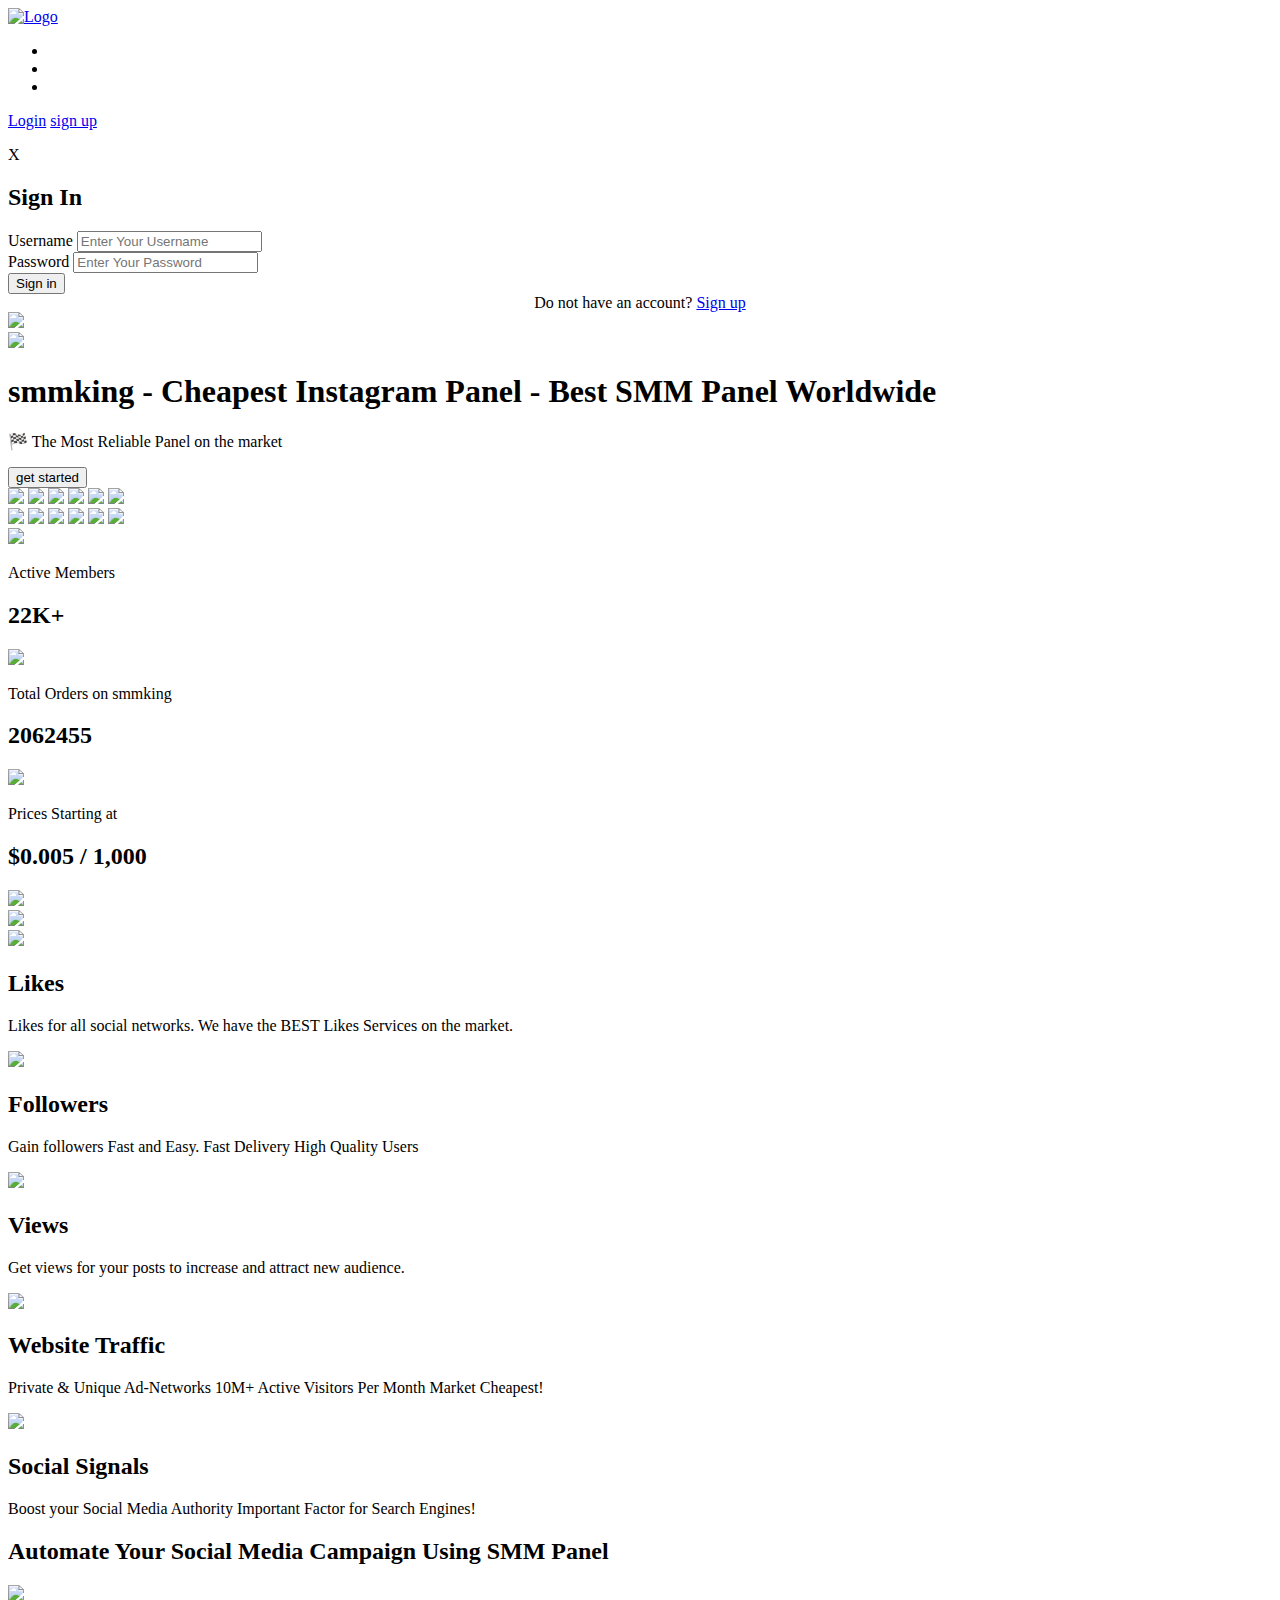
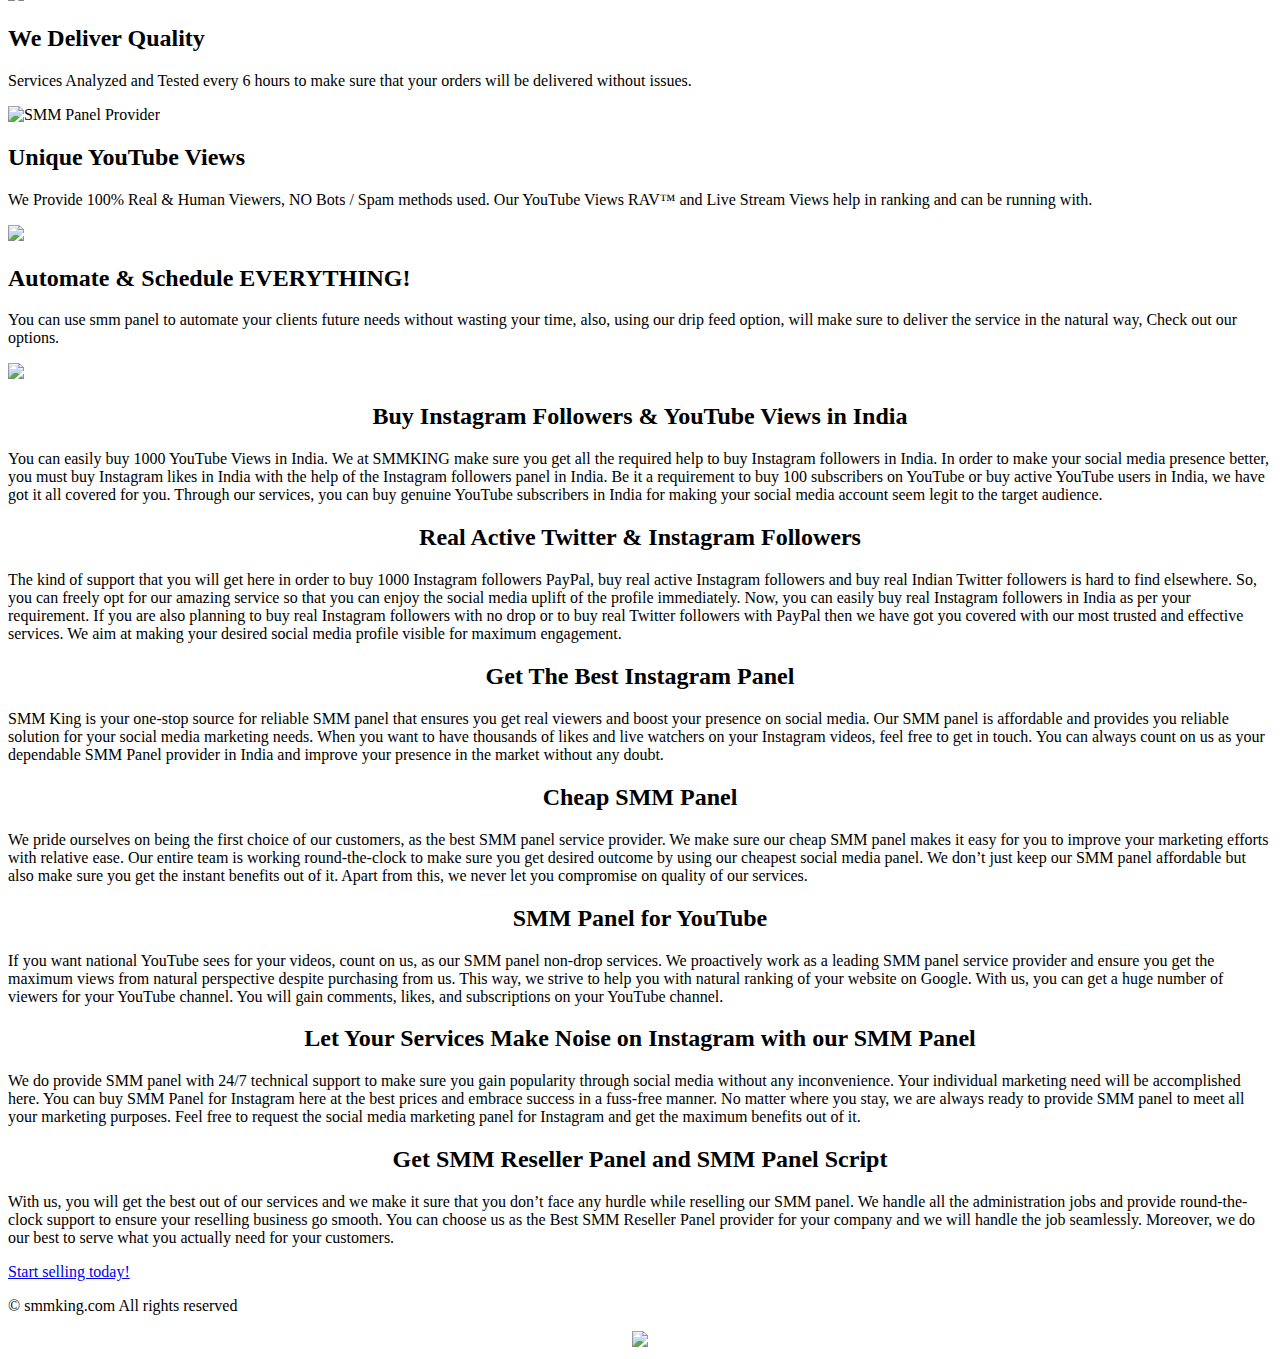
==== index.html @ 08cf4ba5 "initial commit" ====
<!DOCTYPE html>
<html lang="en">

<head>

    <script>window.RufflePlayer = window.RufflePlayer || {}; window.RufflePlayer.config = { "autoplay": "on", "unmuteOverlay": "hidden" };</script>

    <meta charset="utf-8">
    <meta http-equiv="X-UA-Compatible" content="IE=edge">
    <meta name="viewport" content="width=device-width, initial-scale=1">
    <title> SMM Panel | Best SMM Reseller Panel provider | Cheapest Social Media Panel‎ | SMM Panel Service Provider |
        SMMKING</title>
    <meta name="keywords"
        content="uy 1000 YouTube Views India,buy Instagram followers India,Buy Instagram Likes India,Instagram followers panel India,buy 100 subscribers on YouTube,buy active YouTube users in India,buy genuine YouTube subscribers in India,buy 1000 instagram followers paypal,buy real active instagram followers,buy real indian twitter followers,buy real instagram followers in india,buy real instagram followers no drop,buy real twitter followers with paypal">
    <meta name="description"
        content="The SMM KING PANEL brings you the best and cheapest SMM Panel in the market. Our services include SMM Reseller Panel, Cheapest Social Media Panel and more…!">

    <meta name="google-site-verification" content="AFjYOvdsCzkL74uY3K2lnGTwtLKNvkZmhgwPJZv2StA" />
    <meta property="og:site_name" content="smmking">
    <meta property="og:title" content="" />
    <meta property="og:description" content="">
    <meta property="og:type" content="website" />
    <meta property="og:locale" content="en_GB" />
    <meta property="og:locale:alternate" content="fr_FR" />
    <meta property="og:locale:alternate" content="es_ES" />
    <link rel="canonical" href="index.html" />

    <link rel="stylesheet" type="text/css"
        href="assets/20210616110049cs_/smmking.co/custom_main/212/css/cbad204e-0adf-4b58-bbc6-8e6e8d83162b/ucrhEwDAk.css">
    <link rel="stylesheet" type="text/css"
        href="assets/20210616110049cs_/smmking.co/custom_main/212/css/b4c846da-84b9-4bcb-8526-8024bbb39cc1/ucrC9xz4g.css">
    <link rel="stylesheet" type="text/css"
        href="assets/20210616110049cs_/cdnjs.cloudflare.com/ajax/libs/bootstrap-datetimepicker/4.17.47/css/bootstrap-datetimepicker.min.css">
    <link rel="stylesheet" type="text/css"
        href="assets/20210616110049cs_/stackpath.bootstrapcdn.com/font-awesome/4.7.0/css/font-awesome.min.css">
    <meta name="google-site-verification" content="YB8bQDaZ-L_nnJxF2cCOlnvmwRvGOcFIrq698oh0fJc" />
</head>

<body>

    <header class="header">
        <div class="color"></div>
        <div class="wrapper">
            <div class="header-inner">
                <div class="logo"><a href="index.html"><img src="assets/20210616110049im_/i.imgur.com/fWFTZ8T.jpg"
                            class="logo-img" alt="Logo" height="50"></a></div>
                <nav class="main-nav">
                    <ul>
                        <li class="nav-link">
                            <a href="index.html" style="color:white;text-decoration:none">
                                Home
                            </a>
                        </li>
                        <li class="nav-link">
                            <a href="services.html" style="color:white;text-decoration:none">
                                Services
                            </a>
                        </li>
                        <li class="nav-link">
                            <a href="faq.html" style="color:white;text-decoration:none">
                                FAQ
                            </a>
                        </li>
                        <!-- <li class="nav-link">
                            <a href="terms.html" style="color:white;text-decoration:none">
                                Terms
                            </a>
                        </li>

                        <li class="nav-link">
                            <a href="contact.html" style="color:white;text-decoration:none">
                                Contact us
                            </a>
                        </li> -->

                    </ul>
                </nav>
                <div class="sign-in">
                    <a href="index.html#" class="orange-btn empty-btn login-btn">Login</a>
                    <a href="signup.html" class="orange-btn full-btn">sign up</a>
                </div>
                <button class="burger" id="main-burger" style="display:none">
                    <span></span>
                    <span></span>
                    <span></span>
                </button>
            </div>
        </div>
    </header>
    <div class="wrapper-main">
        <div class="modal modal-login">
            <div class="modal-body">
                <div class="modal-exit">
                    <p>X</p>
                </div>
                <h2>Sign In</h2>

                <div class="error-container">

                </div>

                <form method="post" action="index.html">


                    <div class="form">
                        <label for="username" class="control-label">Username</label>
                        <input type="text" placeholder="Enter Your Username" id="username" name="username">
                    </div>
                    <div class="form">
                        <label for="password" class="control-label">Password</label>
                        <input placeholder="Enter Your Password" type="password" id="password" name="password">
                    </div>

                    <div class="row">
                        <button type="submit" class="btn btn-primary fluid" onclick="return false;">Sign in</button>
                    </div>

                    <input type="hidden" name="request" value="">
                    <input type="hidden" name="7b40d78923"
                        value="821d99913fcddbc46a9b8c65840dc2a36ab7d1bbca3080d3b3b290dda8f0cd69" />


                    <span style="
    width: 100%;
    display: block;
    text-align: center;
" class="pull-right pull-right-middle">Do not have an account? <a href="signup.html">Sign up</a></span>
                </form>

            </div>
        </div>
        <div id="mainPage">

            <img class="layer layer-8" src="assets/20210616110049im_/smmking.co/custom_main/212/images/assets/fog.svg">
            <div class="hero">
                <div class="wrapper"><img class="layer layer-1"
                        src="assets/20210616110049im_/smmking.co/custom_main/212/images/assets/Ellipse.svg">
                    <div class="hero-inner">
                        <div class="hero-tittle">
                            <h1>smmking - Cheapest Instagram Panel - Best SMM Panel Worldwide</h1>
                            <p class="headerSmallText"><b style="color:#ff8400;"> 🏁</b> The Most Reliable Panel on the
                                market</p>
                            <a href="signup.html" style="color:inherit"><button class="orange-btn full-btn">get
                                    started</button></a>
                        </div>
                        <div class="hero-image">
                            <div class="radial-gradient-hero"></div><img class="layer rocket layer-2"
                                src="assets/20210616110049im_/smmking.co/custom_main/212/images/assets/rocketman.svg">
                            <img class="layer icons layer-3"
                                src="assets/20210616110049im_/smmking.co/custom_main/212/images/assets/facebook-icon.svg">
                            <img class="layer icons layer-4"
                                src="assets/20210616110049im_/smmking.co/custom_main/212/images/assets/fb-like-icon.svg">
                            <img class="layer icons layer-5"
                                src="assets/20210616110049im_/smmking.co/custom_main/212/images/assets/instagram-icon.svg">
                            <img class="layer icons layer-6"
                                src="assets/20210616110049im_/smmking.co/custom_main/212/images/assets/like-icon.svg">
                            <img class="layer icons layer-7"
                                src="assets/20210616110049im_/smmking.co/custom_main/212/images/assets/play-iconm.svg">
                        </div>
                    </div>
                </div>
            </div>
            <div class="wrapper">
                <div class="stats">
                    <div class="stats-img"><img class="layer-9"
                            src="assets/20210616110049im_/smmking.co/custom_main/212/images/assets/hand.svg">
                        <img class="layer-10"
                            src="assets/20210616110049im_/smmking.co/custom_main/212/images/assets/arrow&#32;2.svg">
                        <img class="layer-11"
                            src="assets/20210616110049im_/smmking.co/custom_main/212/images/assets/arrow&#32;2.svg">
                        <img class="layer-12"
                            src="assets/20210616110049im_/smmking.co/custom_main/212/images/assets/instagram-icon.svg">
                        <img class="layer-13"
                            src="assets/20210616110049im_/smmking.co/custom_main/212/images/assets/instagram-icon.svg">
                        <img class="layer-14"
                            src="assets/20210616110049im_/smmking.co/custom_main/212/images/assets/fb-like-icon.svg">
                    </div>
                    <div class="stats-info">
                        <div class="members slide-up stat-info-inner"><img class="stats-info_icon"
                                src="assets/20210616110049im_/smmking.co/custom_main/212/images/assets/member-icon.svg">
                            <p>Active Members</p>
                            <h2>22K+</h2>
                        </div>
                        <div class="chart slide-up stat-info-inner"><img class="stats-info_icon"
                                src="assets/20210616110049im_/smmking.co/custom_main/212/images/assets/chart.svg">
                            <p>Total Orders on smmking</p>
                            <h2>2062455</h2>
                        </div>
                        <div class="dollar slide-up stat-info-inner"><img class="stats-info_icon"
                                src="assets/20210616110049im_/smmking.co/custom_main/212/images/assets/dollar.svg">
                            <p>Prices Starting at</p>
                            <h2>$0.005 / 1,000</h2>
                        </div>
                    </div>
                </div>
            </div>
            <div class="slider-outer">
                <div class="wrapper">
                    <div class="arrows-wrapper">
                        <div class="custom-arrows">
                            <li class="prev-arrow"><img
                                    src="assets/20210616110049im_/smmking.co/custom_main/212/images/assets/prev.svg">
                            </li>
                            <li class="next-arrow"><img
                                    src="assets/20210616110049im_/smmking.co/custom_main/212/images/assets/next.svg">
                            </li>
                        </div>
                    </div>
                    <div class="slider">
                        <div class="service"><img class="service-anim"
                                src="assets/20210616110049im_/smmking.co/custom_main/212/images/assets/like-orange.svg">
                            <h2 class="service-anim">Likes</h2>
                            <p class="service-anim">Likes for all social networks. We have the BEST Likes Services on
                                the
                                market.</p>
                        </div>
                        <div class="service"><img class="service-anim"
                                src="assets/20210616110049im_/smmking.co/custom_main/212/images/assets/followers.svg">
                            <h2 class="service-anim">Followers</h2>
                            <p class="service-anim">Gain followers Fast and Easy. Fast Delivery High Quality Users</p>
                        </div>
                        <div class="service"><img class="service-anim"
                                src="assets/20210616110049im_/smmking.co/custom_main/212/images/assets/views.svg">
                            <h2 class="service-anim">Views</h2>
                            <p class="service-anim">Get views for your posts to increase and attract new audience.</p>
                        </div>
                        <div class="service"><img class="service-anim"
                                src="assets/20210616110049im_/smmking.co/custom_main/212/images/assets/chart-icon.svg">
                            <h2 class="service-anim">Website Traffic</h2>
                            <p class="service-anim">Private &amp; Unique Ad-Networks 10M+ Active Visitors Per Month
                                Market
                                Cheapest!</p>
                        </div>
                        <div class="service"><img class="service-anim"
                                src="assets/20210616110049im_/smmking.co/custom_main/212/images/assets/star.svg">
                            <h2 class="service-anim">Social Signals</h2>
                            <p class="service-anim">Boost your Social Media Authority Important Factor for Search
                                Engines!
                            </p>
                        </div>
                    </div>
                </div>
            </div>
            <div class="about">
                <h2 class="text-center">Automate Your Social Media Campaign Using SMM Panel</h2>
                <div class="city-bg"><img
                        src="assets/20210616110049im_/smmking.co/custom_main/212/images/assets/city.svg">
                </div>
                <div class="wrapper">
                    <div class="about-inner">
                        <div class="about-slide">
                            <div class="about-slide-info">
                                <h2>We Deliver Quality</h2>
                                <p>Services Analyzed and Tested every 6 hours to make sure that your orders will be
                                    delivered without issues.</p>
                            </div>
                            <div class="about-slide-image"><img alt="SMM Panel Provider"
                                    src="assets/20210616110049im_/smmking.co/custom_main/212/images/assets/Group&#32;5.png">
                            </div>
                        </div>
                        <div class="about-slide">
                            <div class="about-slide-info">
                                <h2>Unique YouTube Views</h2>
                                <p> We Provide 100% Real &amp; Human Viewers, NO Bots / Spam methods used. Our YouTube
                                    Views
                                    RAV™ and Live Stream Views help in ranking and can be running with.</p>
                            </div>
                            <div class="about-slide-image"><img
                                    src="assets/20210616110049im_/smmking.co/custom_main/212/images/assets/333.png">
                            </div>
                        </div>
                        <div class="about-slide">
                            <div class="about-slide-info">
                                <h2>Automate &amp; Schedule EVERYTHING!</h2>
                                <p> You can use smm panel to automate your clients future needs without wasting your
                                    time,
                                    also, using our drip feed option,
                                    will make sure to deliver the service in the natural way, Check out our options.</p>
                            </div>
                            <div class="about-slide-image"><img
                                    src="assets/20210616110049im_/smmking.co/custom_main/212/images/assets/222.png">
                            </div>
                        </div>

                    </div>
                </div>
            </div>
            <div class="cta">
                <div class="wrapper">
                    <h2 style="text-align: center">Buy Instagram Followers &amp; YouTube Views in India</h2>
                    <p class="cta-anim">You can easily buy 1000 YouTube Views in India. We at SMMKING make sure you get
                        all
                        the required help to buy Instagram followers in India. In order to make your social media
                        presence
                        better, you must buy Instagram likes in India with the help of the Instagram followers panel in
                        India. Be it a requirement to buy 100 subscribers on YouTube or buy active YouTube users in
                        India, we have got it all covered for you. Through our services, you can buy genuine YouTube
                        subscribers in India for making your social media account seem legit to the target audience.
                    </p>
                    <h2 style="text-align: center">Real Active Twitter &amp; Instagram Followers</h2>
                    <p class="cta-anim">The kind of support that you will get here in order to buy 1000 Instagram
                        followers
                        PayPal, buy real active Instagram followers and buy real Indian Twitter followers is hard to
                        find
                        elsewhere. So, you can freely opt for our amazing service so that you can enjoy the social media
                        uplift of the profile immediately. Now, you can easily buy real Instagram followers in India as
                        per
                        your requirement. If you are also planning to buy real Instagram followers with no drop or
                        to buy
                        real Twitter followers with PayPal then we have got you covered with our most trusted and
                        effective
                        services. We aim at making your desired social media profile visible for maximum engagement.
                    </p>
                    <h2 style="text-align: center">Get The Best Instagram Panel</h2>
                    <p class="cta-anim">SMM King is your one-stop source for reliable SMM panel that ensures you get
                        real
                        viewers and boost your presence on social media. Our SMM panel is affordable and provides you
                        reliable solution for your social media marketing needs. When you want to have thousands of
                        likes
                        and live watchers on your Instagram videos, feel free to get in touch. You can always count on
                        us as
                        your dependable SMM Panel provider in India and improve your presence in the market without any
                        doubt.
                    </p>

                    <h2 style="text-align: center">Cheap SMM Panel
                    </h2>
                    <p class="cta-anim">We pride ourselves on being the first choice of our customers, as the best SMM
                        panel
                        service provider. We make sure our cheap SMM panel makes it easy for you to improve your
                        marketing
                        efforts with relative ease. Our entire team is working round-the-clock to make sure you get
                        desired
                        outcome by using our cheapest social media panel. We don’t just keep our SMM panel affordable
                        but
                        also make sure you get the instant benefits out of it. Apart from this, we never let you
                        compromise
                        on quality of our services.
                    </p>

                    <h2 style="text-align: center">SMM Panel for YouTube
                    </h2>
                    <p class="cta-anim">If you want national YouTube sees for your videos, count on us, as our SMM panel
                        non-drop services. We proactively work as a leading SMM panel service provider and ensure you
                        get
                        the maximum views from natural perspective despite purchasing from us. This way, we strive to
                        help
                        you with natural ranking of your website on Google. With us, you can get a huge number of
                        viewers
                        for your YouTube channel. You will gain comments, likes, and subscriptions on your YouTube
                        channel.
                    </p>


                    <h2 style="text-align: center">Let Your Services Make Noise on Instagram with our SMM Panel
                    </h2>
                    <p class="cta-anim">We do provide SMM panel with 24/7 technical support to make sure you gain
                        popularity
                        through social media without any inconvenience. Your individual marketing need will be
                        accomplished
                        here. You can buy SMM Panel for Instagram here at the best prices and embrace success in a
                        fuss-free
                        manner. No matter where you stay, we are always ready to provide SMM panel to meet all your
                        marketing purposes. Feel free to request the social media marketing panel for Instagram and get
                        the
                        maximum benefits out of it.
                    </p>

                    <h2 style="text-align: center"> Get SMM Reseller Panel and SMM Panel Script

                    </h2>
                    <p class="cta-anim">With us, you will get the best out of our services and we make it sure that you
                        don’t face any hurdle while reselling our SMM panel. We handle all the administration jobs and
                        provide round-the-clock support to ensure your reselling business go smooth. You can choose us
                        as
                        the Best SMM Reseller Panel provider for your company and we will handle the job seamlessly.
                        Moreover, we do our best to serve what you actually need for your customers.



                    </p>


                    <a class="cta-anim link-cta" href="index.html#">Start selling today!</a>


                </div>
            </div>
            <footer class="footer">
                <div class="wrapper">
                    <div class="footer-inner">
                        <p>&copy; smmking.com All rights reserved</p>
                        <center><img src="assets/20210616110049im_/i.postimg.cc/6qmTcsPN/payop-footer.png.html"
                                width="100%" border="0"> </center>

                    </div>
                </div>
            </footer>
            <script
                src="assets/20210616110049js_/cdnjs.cloudflare.com/ajax/libs/ScrollMagic/2.0.7/ScrollMagic.min.js"></script>
            <script
                src="assets/20210616110049js_/cdnjs.cloudflare.com/ajax/libs/ScrollMagic/2.0.7/plugins/debug.addIndicators.min.js"></script>
            <script
                src="assets/20210616110049js_/cdnjs.cloudflare.com/ajax/libs/ScrollMagic/2.0.7/plugins/animation.gsap.min.js"></script>
            <script src="assets/20210616110049js_/cdnjs.cloudflare.com/ajax/libs/gsap/2.1.3/TweenMax.min.js"></script>
            <script
                src="assets/20210616110049js_/cdnjs.cloudflare.com/ajax/libs/gsap/2.1.3/TimelineMax.min.js"></script>
            <script
                src="assets/20210616110049js_/cdnjs.cloudflare.com/ajax/libs/gsap/2.1.3/plugins/CSSRulePlugin.min.js"></script>

            <script>
                document.querySelector(".wrapper-main").classList.add("homePage");
            </script>
        </div>




        <script type="text/javascript" src="assets/20210616110049js_/code.jquery.com/jquery-1.12.4.min.js">
        </script>
        <script type="text/javascript"
            src="assets/20210616110049js_/smmking.co/custom_main/212/css/258c404b-dd92-4863-b96a-699e6547de5a/ucrsalFlU.js">
            </script>
        <script type="text/javascript"
            src="assets/20210616110049js_/smmking.co/custom_main/212/css/093ac77e-6fbb-413f-9051-0e247e9ed163/ucrZieDNU.js">
            </script>
        <script type="text/javascript"
            src="assets/20210616110049js_/smmking.co/custom_main/212/css/632fbc00-97a5-448a-b33b-13b967782567/ucrKuPV9Z.js">
            </script>
        <script type="text/javascript"
            src="assets/20210616110049js_/smmking.co/custom_main/212/css/9f87da92-cd16-4e26-a8ce-5f883461efa7/ucrCP3Pke.js">
            </script>
        <script type="text/javascript"
            src="assets/20210616110049js_/smmking.co/custom_main/212/css/5e1dee9c-d60e-4f49-a030-90af1369d9a4/ucrGBxKqO.js">
            </script>
        <script type="text/javascript"
            src="assets/20210616110049js_/smmking.co/custom_main/212/css/13c8ae5d-0741-4f79-a30a-3fdac692a344/ucrXmJIso.js">
            </script>
        <script src="assets/20210616110049js_/www.google.com/recaptcha/api.js" async defer></script>
        <script type="text/javascript">
            window.modules.layouts = { "auth": 0 };   </script>
        <script type="text/javascript">
            window.modules.signin = [];   </script>
        <script>
            $('#main-burger').on('click', function () {
                $('.header-inner').toggleClass('open');
            })
        </script>

</body>

</html>
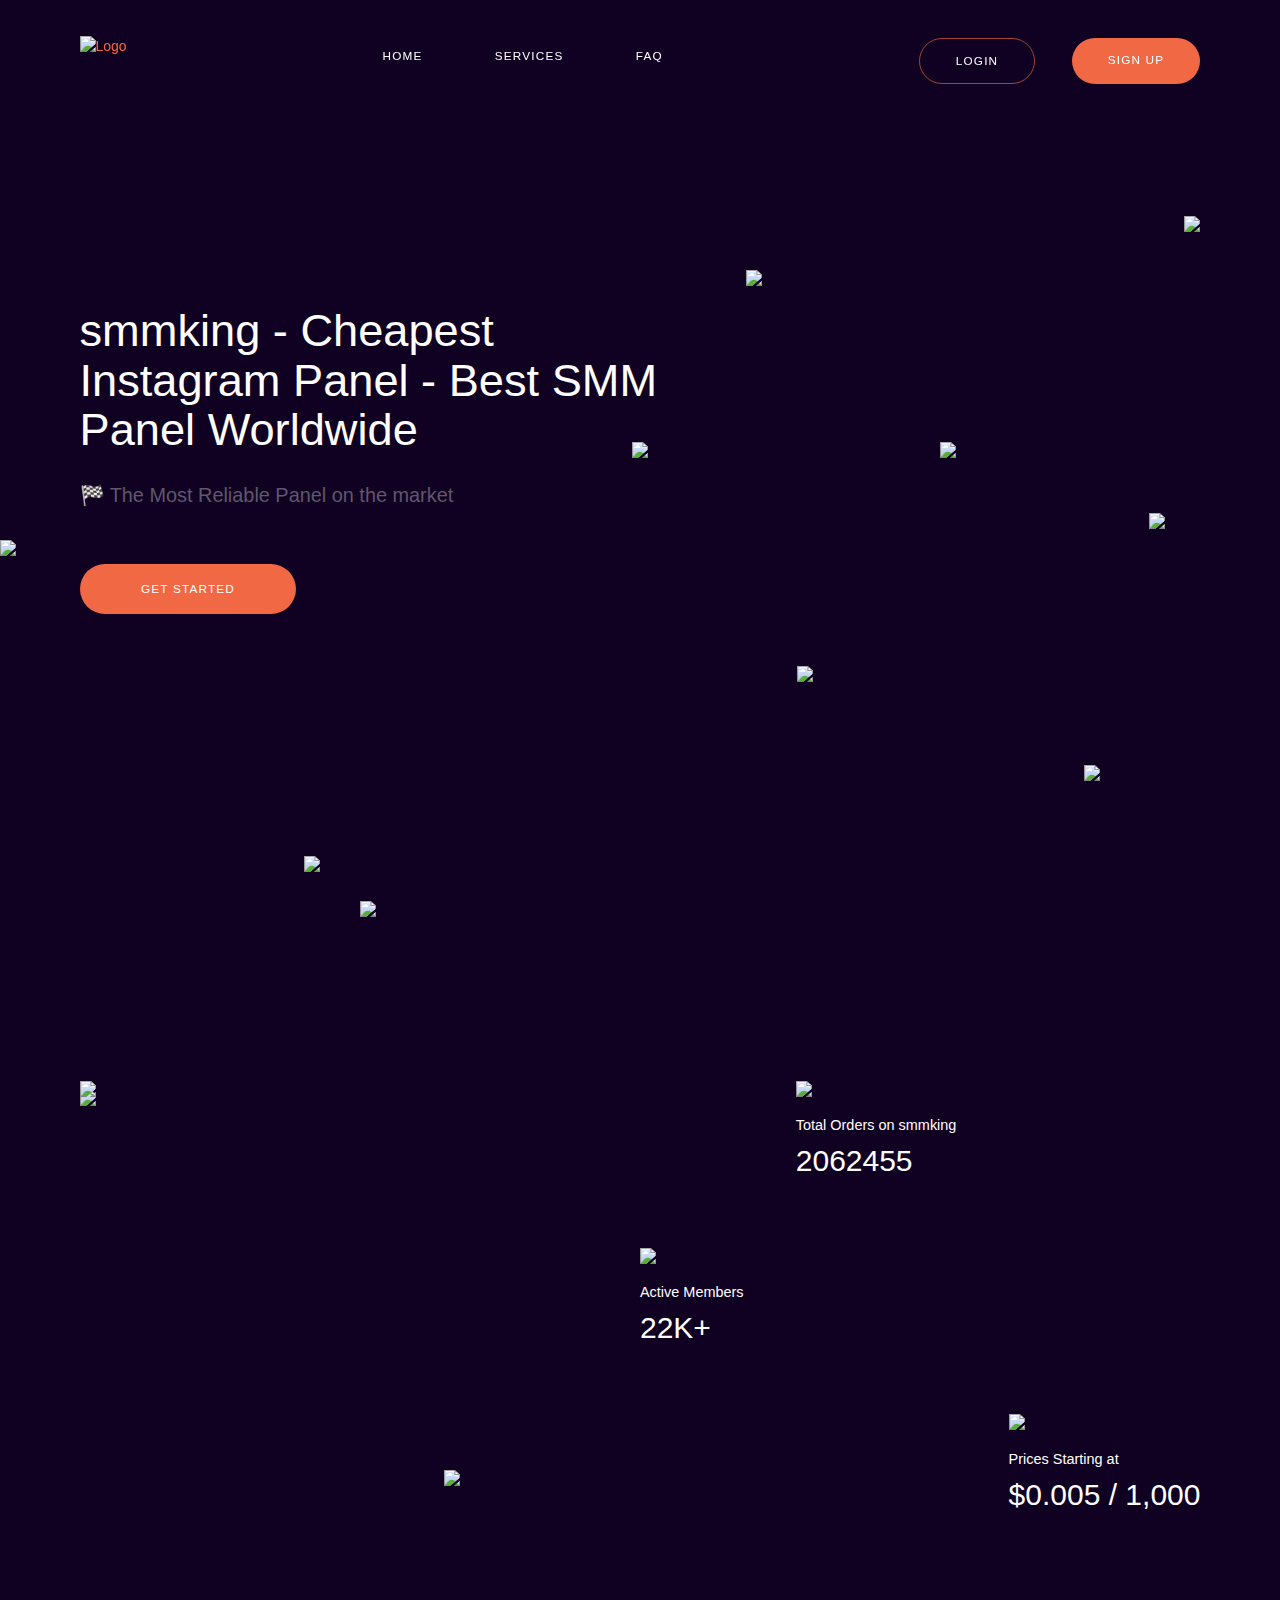
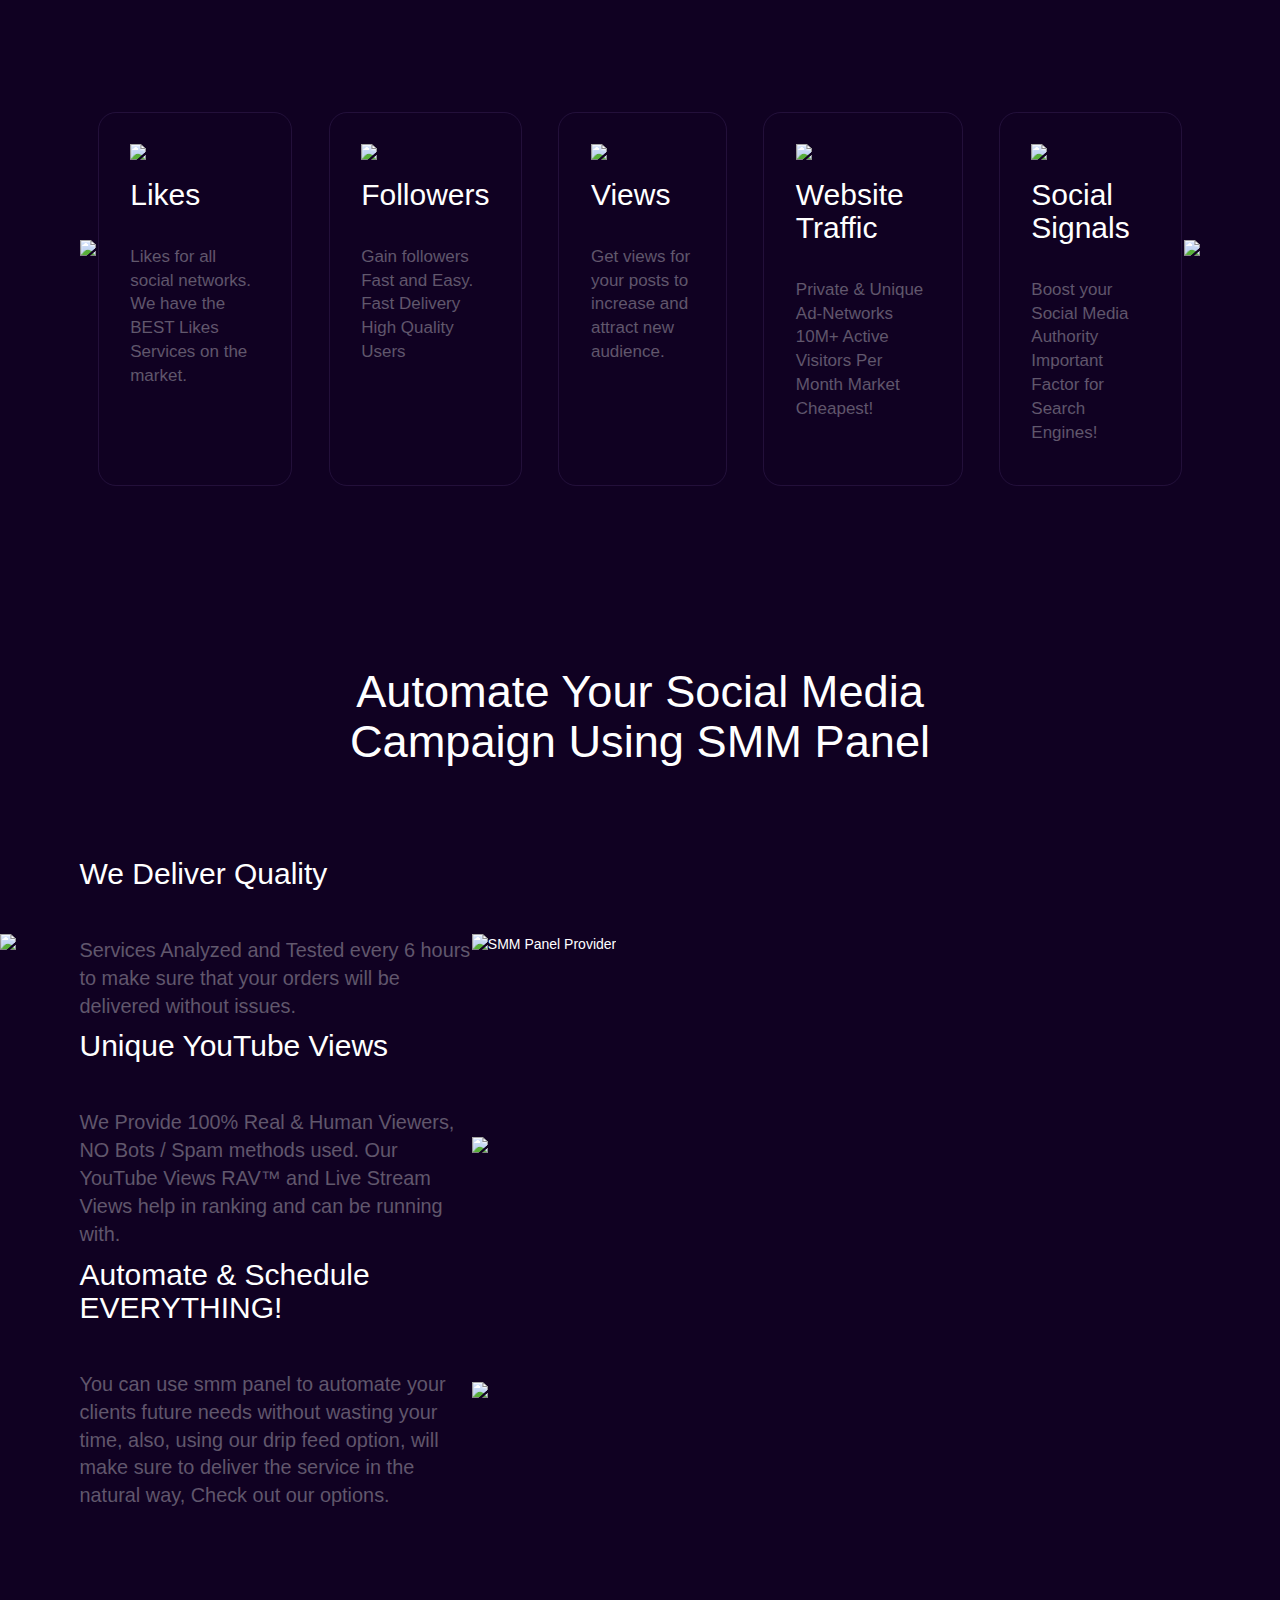
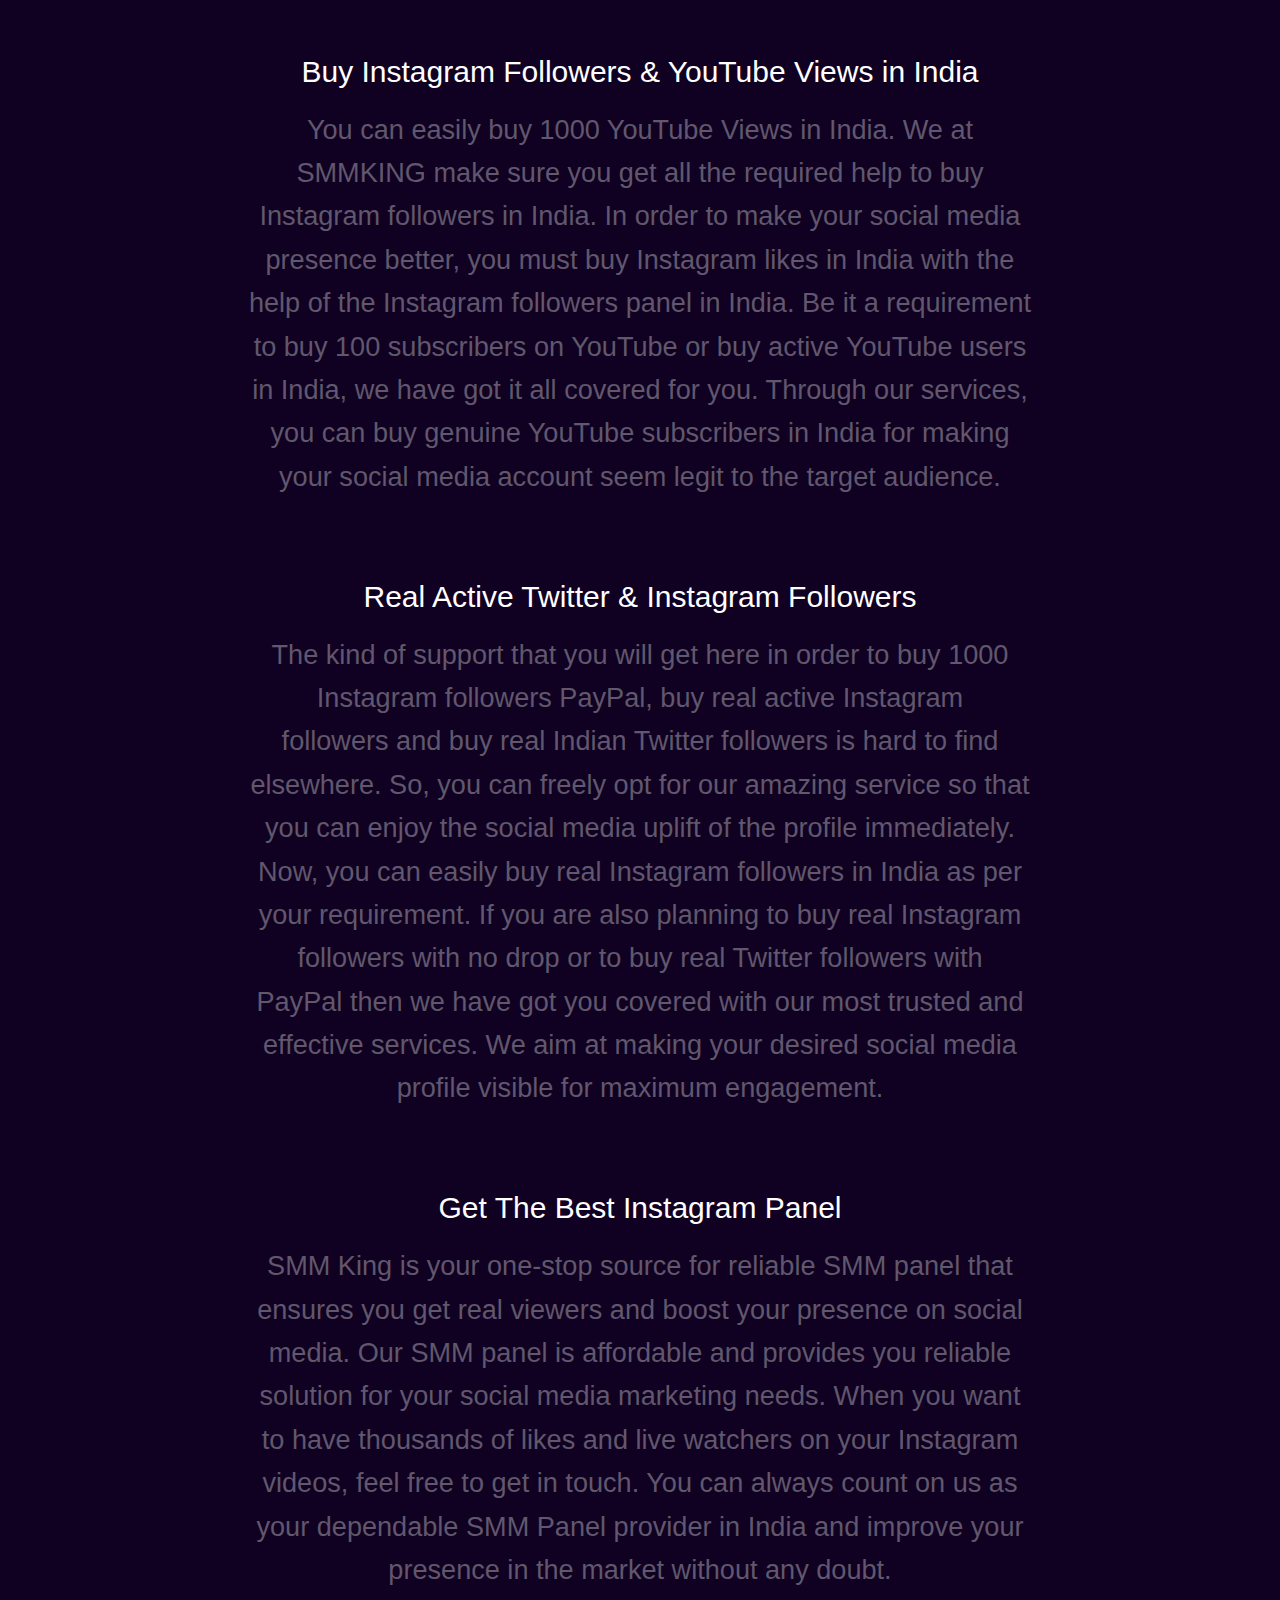
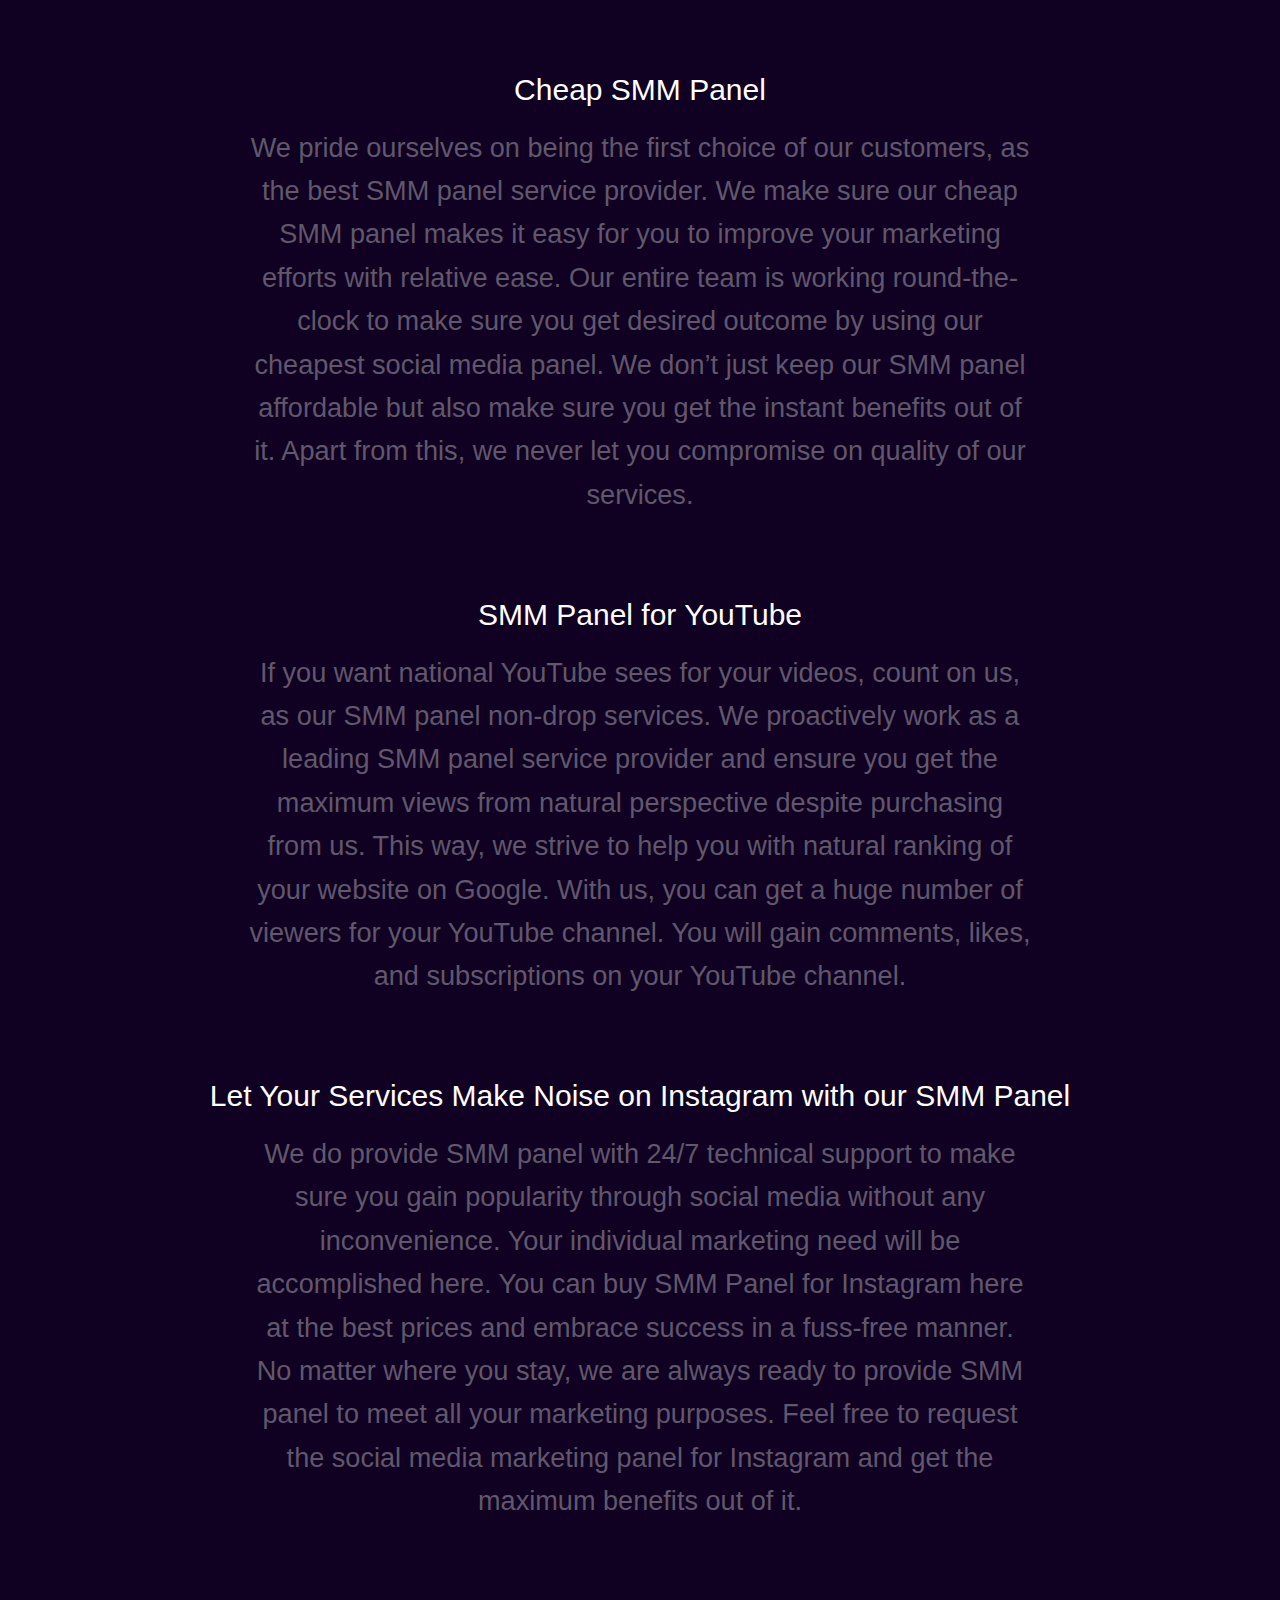
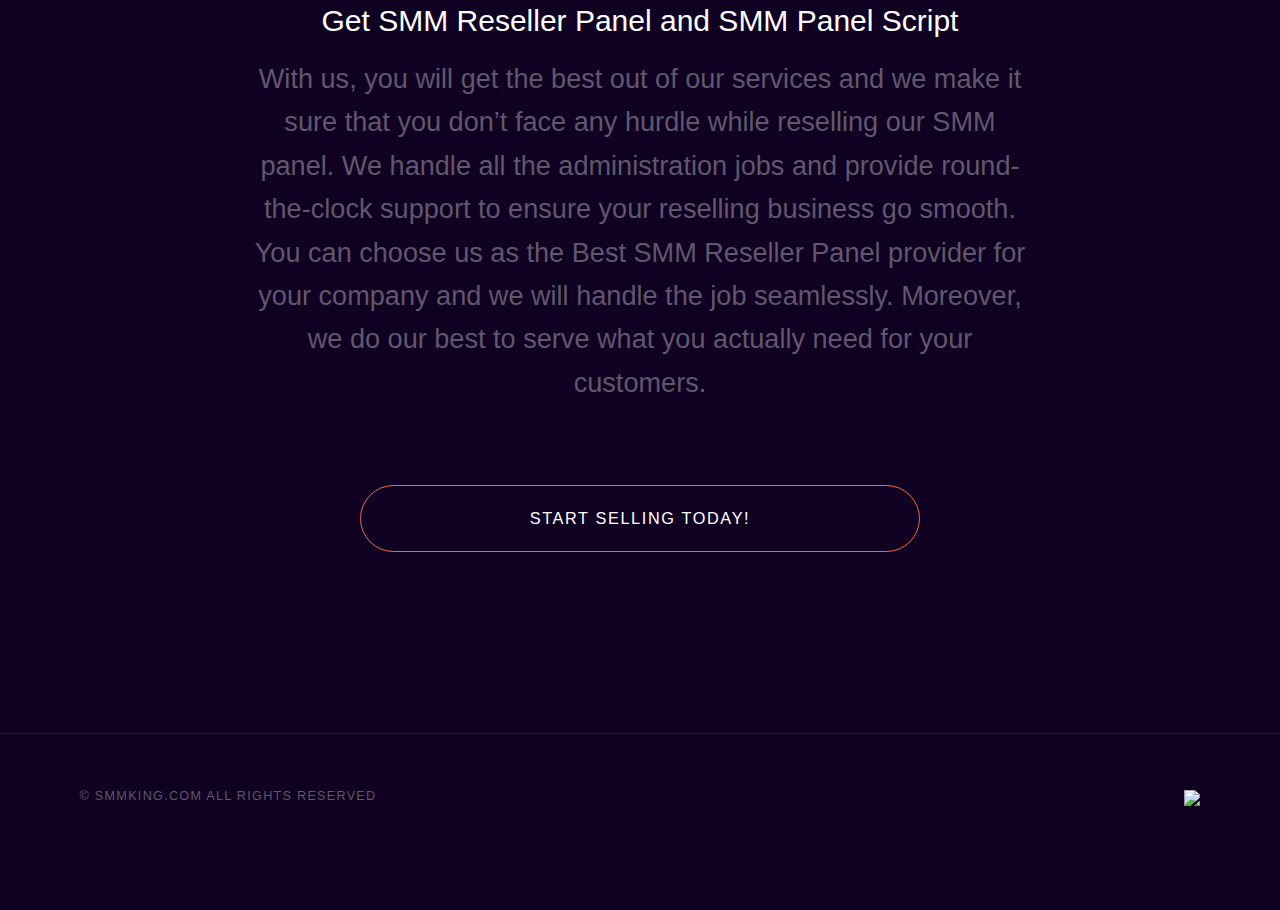
==== commit fc4ad339: "initial commit" ====
--- a/index.html
+++ b/index.html
@@ -31,8 +31,8 @@
         href="assets/20210616110049cs_/smmking.co/custom_main/212/css/b4c846da-84b9-4bcb-8526-8024bbb39cc1/ucrC9xz4g.css">
     <link rel="stylesheet" type="text/css"
         href="assets/20210616110049cs_/cdnjs.cloudflare.com/ajax/libs/bootstrap-datetimepicker/4.17.47/css/bootstrap-datetimepicker.min.css">
-    <link rel="stylesheet" type="text/css"
-        href="assets/20210616110049cs_/stackpath.bootstrapcdn.com/font-awesome/4.7.0/css/font-awesome.min.css">
+    <link rel="stylesheet" href="https://cdnjs.cloudflare.com/ajax/libs/font-awesome/4.7.0/css/font-awesome.min.css">
+
     <meta name="google-site-verification" content="YB8bQDaZ-L_nnJxF2cCOlnvmwRvGOcFIrq698oh0fJc" />
 </head>
 
@@ -436,7 +436,7 @@
         <script type="text/javascript"
             src="assets/20210616110049js_/smmking.co/custom_main/212/css/13c8ae5d-0741-4f79-a30a-3fdac692a344/ucrXmJIso.js">
             </script>
-        <script src="assets/20210616110049js_/www.google.com/recaptcha/api.js" async defer></script>
+        <!-- <script src="assets/20210616110049js_/www.google.com/recaptcha/api.js" async defer></script> -->
         <script type="text/javascript">
             window.modules.layouts = { "auth": 0 };   </script>
         <script type="text/javascript">
--- a/assets/20210616110049cs_/smmking.co/custom_main/212/css/b4c846da-84b9-4bcb-8526-8024bbb39cc1/ucrC9xz4g.css
+++ b/assets/20210616110049cs_/smmking.co/custom_main/212/css/b4c846da-84b9-4bcb-8526-8024bbb39cc1/ucrC9xz4g.css
@@ -0,0 +1,15 @@
+*{margin:0;padding:0;box-sizing:border-box}body{background:#20132f;color:#fff;font-family:"SF Pro Display",sans-serif}p{font-size:14px}#appContainer{display:flex}@media screen and (max-width:1024px){.orange-btn{padding:.5rem 1rem!important}#appContainer{flex-flow:column}}.row{display:flex;margin:1rem 0;flex:1}@media screen and (max-width:1024px){.row{flex-flow:column}}.col-1{flex:1 1 10%;margin:0 1rem}.col-1:not(:last-child){margin-right:1rem}@media screen and (max-width:1024px){.col-1:not(:last-child){margin-right:0}}.col-1 .no-m:first-child{margin-left:0}.col-1 .no-m:last-child{margin-right:0}.col-2{flex:1 1 20%;margin:0 1rem}.col-2:not(:last-child){margin-right:1rem}@media screen and (max-width:1024px){.col-2:not(:last-child){margin-right:0}}.col-2 .no-m:first-child{margin-left:0}.col-2 .no-m:last-child{margin-right:0}.col-3{flex:1 1 30%;margin:0 1rem}.col-3:not(:last-child){margin-right:1rem}@media screen and (max-width:1024px){.col-3:not(:last-child){margin-right:0}}.col-3 .no-m:first-child{margin-left:0}.col-3 .no-m:last-child{margin-right:0}.col-4{flex:1 1 40%;margin:0 1rem}.col-4:not(:last-child){margin-right:1rem}@media screen and (max-width:1024px){.col-4:not(:last-child){margin-right:0}}.col-4 .no-m:first-child{margin-left:0}.col-4 .no-m:last-child{margin-right:0}.col-5{flex:1 1 50%;margin:0 1rem}.col-5:not(:last-child){margin-right:1rem}@media screen and (max-width:1024px){.col-5:not(:last-child){margin-right:0}}.col-5 .no-m:first-child{margin-left:0}.col-5 .no-m:last-child{margin-right:0}.col-6{flex:1 1 60%;margin:0 1rem}.col-6:not(:last-child){margin-right:1rem}@media screen and (max-width:1024px){.col-6:not(:last-child){margin-right:0}}.col-6 .no-m:first-child{margin-left:0}.col-6 .no-m:last-child{margin-right:0}.col-7{flex:1 1 70%;margin:0 1rem}.col-7:not(:last-child){margin-right:1rem}@media screen and (max-width:1024px){.col-7:not(:last-child){margin-right:0}}.col-7 .no-m:first-child{margin-left:0}.col-7 .no-m:last-child{margin-right:0}.col-8{flex:1 1 80%;margin:0 1rem}.col-8:not(:last-child){margin-right:1rem}@media screen and (max-width:1024px){.col-8:not(:last-child){margin-right:0}}.col-8 .no-m:first-child{margin-left:0}.col-8 .no-m:last-child{margin-right:0}.col-9{flex:1 1 90%;margin:0 1rem}.col-9:not(:last-child){margin-right:1rem}@media screen and (max-width:1024px){.col-9:not(:last-child){margin-right:0}}.col-9 .no-m:first-child{margin-left:0}.col-9 .no-m:last-child{margin-right:0}.col-10{flex:1 1 100%;margin:0 1rem}.col-10:not(:last-child){margin-right:1rem}@media screen and (max-width:1024px){.col-10:not(:last-child){margin-right:0}}.col-10 .no-m:first-child{margin-left:0}.col-10 .no-m:last-child{margin-right:0}.sidebar{background:#100122;max-height:100vh;overflow-y:scroll;overflow-x:hidden;padding:2rem;flex:0 1 20%}.sidebar.open .sidebar-menu{display:block}.sidebar-burger{flex:1 0 25px;display:none}@media screen and (max-width:1024px){.sidebar-burger{display:block}}.sidebar-burger .burger{width:100%;cursor:pointer;height:100%;display:flex;align-items:center;justify-content:center;flex-flow:column;background:0 0}.sidebar-burger span{display:block;height:2px;width:25px;background:#fff;margin:3px 0}.sidebar-header{width:100%;display:flex}.sidebar-avatar{flex:0 0 50px;display:flex;align-items:center}.sidebar-avatar img{width:100%;height:50px;object-fit:cover;border-radius:.5rem}.sidebar-account{flex:1 1 80%;padding:1rem;display:flex;flex-flow:column;justify-content:center}.sidebar-account h4{opacity:.4;font-size:14px;line-height:17px;font-weight:100;margin-bottom:0}.sidebar-account .username{display:flex;align-items:center}.sidebar-account .username h2{margin:0;font-size:18px;line-height:21px;font-weight:100;margin-right:1rem}.sidebar-menu{display:flex;flex-flow:column;list-style-type:none;margin:2rem 0;overflow-y:scroll}@media screen and (max-width:1024px){.sidebar-menu{overflow-y:visible}}.sidebar-menu::-webkit-scrollbar{width:10px}.sidebar-menu::-webkit-scrollbar-track{background:#100122}.sidebar-menu::-webkit-scrollbar-thumb{background:rgba(255,255,255,.1)}.sidebar-menu::-webkit-scrollbar-thumb:hover{background:rgba(255,255,255,.2)}@media screen and (max-width:1024px){.sidebar-menu{display:none}}.sidebar-menu li.active a{color:#fff}.sidebar-menu li.active img{filter:grayscale(0);opacity:1}.sidebar-menu li a{padding:15px 0;font-size:16px;display:flex;align-items:center;text-decoration:none;color:rgba(255,255,255,.5);transition:.2s}.sidebar-menu li a:hover{color:#fff}.sidebar-menu li a:hover img{filter:grayscale(0);opacity:1;margin-right:2rem}.sidebar-menu li a img{max-width:25px;margin-right:1rem;filter:grayscale(1) brightness(2);opacity:.5;transition:.2s}.good{font-family:SF Pro Display;font-size:30px;line-height:36px;letter-spacing:.05em;margin:1rem 0;color:#30da74}.dropdown{position:relative}.dropdown.open .dropdown-trigger{transform:rotate(180deg)}.dropdown.open .dropdown-menu{display:block}.dropdown-trigger{cursor:pointer}.dropdown-menu{display:none;position:absolute;left:50%;z-index:100;top:200%;list-style-type:none;transform:translate(-50%,0);background:#20132f}.dropdown-menu li{min-width:200px;border-bottom:1px solid rgba(255,255,255,.1)}.dropdown-menu li a{align-items:center;font-size:12px;padding:1rem 2rem;display:flex;text-decoration:none;color:#fff}.dropdown-menu li a img{width:20px;margin-right:1rem}.dropdown-menu li a:hover{background:#100122}.dropdown-menu li:last-child{border-bottom:0}.main-content{height:max-content}.aside{flex:0 1 25%}code{padding:1rem;white-space:pre-wrap;flex:1;border-radius:.5rem;margin:1rem 0;flex:1;width:100%}pre{background:rgba(255,255,255,.1);margin:1rem 0;border:0;color:#fff}.box{margin:2rem 0;padding:2rem;background:#100122;width:100%;border-radius:1rem}.box .inside{padding:1rem;background:rgba(255,255,255,.1);flex:1;border-radius:.5rem;margin:1rem 0}.box-title{font-weight:100;font-size:14px;opacity:.4}p{margin:1rem 0;font-weight:200;font-size:12px;line-height:140.6%}.important{font-weight:900;color:#f93d3d}.form-group{display:flex;flex-flow:column;flex:1;margin:0 0}.form-group label{font-size:14px;font-weight:100;opacity:.5}.form-control{margin:1rem 0;padding:.5rem 1rem;border-radius:.5rem;background-color:rgba(255,255,255,.1)!important;border:0;color:#fff;font-size:14px}.form-control-select{margin:1rem 0;padding:.5rem 1rem;border-radius:.5rem;background:rgba(255,255,255,.1);background-image:url();background-repeat:no-repeat;background-position:calc(100% - .5rem) 50%;border:0;color:#fff;font-size:14px;-webkit-appearance:none;appearance:none}.btn{display:flex;align-items:center;justify-content:center;border-radius:100rem;padding:1rem 2rem;font-size:1rem;font-weight:900;color:#fff;background:0 0;border:1px solid #fff;cursor:pointer;transition:.2s}.btn:hover{background:#fff;color:#20132f}.btn:active{transition:0s;filter:brightness(.8);transform:translate(0,2px)}.btn-primary{border:1px solid;color:#fff;background:#f16845;border-color:#f16845}.btn-primary:hover{border-color:#fff}.btn-opaque{border:1px solid;color:#f16845;background:0 0;border-color:#f16845;margin:0 .5rem;font-size:14px;font-weight:100;padding:.5rem 1rem}.btn-opaque.active{background:#f16845;color:#fff}.btn-opaque.active:hover{border-color:#f16845}.btn-opaque:hover{border-color:#fff}.btn-telegram{border:1px solid;color:#fff;background:#37aee2;border-color:#37aee2;font-size:1.5rem}.btn-telegram:hover{border-color:#fff}.main{height:100vh;overflow-y:scroll;margin:0;background:#20132f;width:100%}@media screen and (max-width:1024px){.main{overflow-y:visible}}.main::-webkit-scrollbar{width:10px}.main::-webkit-scrollbar-track{background:#100122}.main::-webkit-scrollbar-thumb{background:rgba(255,255,255,.1)}.main::-webkit-scrollbar-thumb:hover{background:rgba(255,255,255,.2)}.sidebar::-webkit-scrollbar{width:10px}.sidebar::-webkit-scrollbar-track{background:#100122}.sidebar::-webkit-scrollbar-thumb{background:rgba(255,255,255,.1)}.sidebar::-webkit-scrollbar-thumb:hover{background:rgba(255,255,255,.2)}.accordion{display:flex;flex-flow:column}.accordion-item{margin:1rem 0;padding:0 1rem;background:rgba(255,255,255,.1);border-radius:.5rem}.accordion-item.open .accordion-header{background-image:url()}.accordion-item.open .accordion-body{display:block}.accordion-header{background-image:url();background-repeat:no-repeat;background-position:100% 50%;cursor:pointer}.accordion-body{display:none}.search{background-image:url();background-repeat:no-repeat;background-position:98% 50%}.table{width:100%;border:none;border-collapse:collapse;border-radius:1rem 1rem 0 0;overflow:hidden overflow-y: scroll;-webkit-overflow-scrolling:touch}.table thead{background:rgba(255,255,255,.1);border:0;border-bottom:5px solid #f26845}.table thead td{padding:1rem;font-size:14px;font-weight:100}.table tbody{border:0}.table tbody tr{border-bottom:1px solid rgba(255,255,255,.1)}.table tbody tr:hover{background:rgba(255,255,255,.05)}.table tbody td{padding:1rem;font-size:14px;font-weight:100}@media screen and (max-width:1024px){.main-content{margin-right:1rem!important}}h1{font-family:"SF Pro Display",sans-serif;font-weight:inherit}a,h2,li,ul{font-family:"SF Pro Display",sans-serif;font-weight:inherit}p{font-family:"SF Pro Display",sans-serif;font-weight:inherit}*{margin:0;padding:0}*,::after,::before{box-sizing:inherit}html{box-sizing:border-box;font-size:62.5%;-webkit-font-smoothing:antialiased}body{background:#100122;color:#fff;width:100vw}button{cursor:pointer;border:none;font-size:1.3rem;text-transform:uppercase;letter-spacing:.1em;text-decoration:none;font-family:Sf-Medium,sans-serif;font-weight:inherit}button:focus{outline:0}img{max-width:100%}.wrapper{width:124rem;margin:0 auto;max-width:90%}.orange-btn{padding:1.5rem 4rem;border-radius:50rem;color:inherit}.orange-btn.empty-btn{border:1px solid rgba(241,104,69,.65)}.orange-btn.full-btn{background:#f16845}.custom-arrows{position:absolute;width:100%;min-height:30rem;z-index:2}.arrows-wrapper{position:relative}.prev-arrow{position:absolute;display:block;left:0;top:50%;transform:translateY(-50%);cursor:pointer;background:#100122}.next-arrow{position:absolute;display:block;right:0;top:50%;transform:translateY(-50%);cursor:pointer;background:#100122}.header{top:0;position:fixed;width:100vw;left:0;right:0;padding-top:4rem;z-index:9;transition:all .3s cubic-bezier(.42,.97,.52,1.49)}.color{background:#100122;position:absolute;top:0;bottom:0;right:0;left:0;z-index:-1;transform:translateY(-100%);transition:all .2s ease-out}header.header.newClass .color{transform:translateY(0)}.header.newClass{padding-top:2rem;padding-bottom:2rem}.header-inner{display:flex;justify-content:space-between;align-items:center}.logo{margin-top:0}.main-nav{font-size:1.3rem;text-transform:uppercase;letter-spacing:.1em}.main-nav ul{display:flex}.main-nav ul li{padding:0 4rem;list-style:none;cursor:pointer}.sign-in{display:flex}.sign-in a{font-size:1.3rem;color:inherit;text-transform:uppercase;letter-spacing:.1em;text-decoration:none}.sign-in a:last-child{margin-left:4rem}.hero{min-height:100vh;width:100%;display:flex;align-items:center;position:relative}.hero-inner{display:flex;align-items:center;flex-wrap:wrap;min-height:100vh}.hero-tittle{flex:0 0 55%;z-index:3}.hero-tittle h1{font-size:5rem}.hero-tittle p{font-size:2.2rem;margin-top:3rem;margin-bottom:6rem;color:rgba(255,255,255,.34);width:70%;line-height:1.4}.hero-tittle button{width:24rem;height:5.5rem}.hero-image{display:flex;min-height:inherit;flex:0 0 45%;position:relative;align-items:center;justify-content:center}.layer{position:absolute}.layer-1{left:50%;transform:translate(-50%,-50%);top:50%}.layer-2{left:50%;z-index:1;transform:translateX(-50%)}.layer-3{left:10%;top:30%}.layer-4{right:0;top:24%}.layer-5{right:7%;top:57%}.layer-6{right:20%;top:85%}.layer-7{left:20%;top:74%}.layer-8{top:60vh;z-index:0;left:auto;right:auto;width:95%}.layer-9{position:absolute;z-index:2}.layer-10{position:absolute;z-index:0}.layer-11{top:-40%;position:absolute;left:50%}.layer-12{position:absolute;bottom:10%;z-index:2;left:65%}.layer-13{position:absolute;top:2%}.layer-14{position:absolute;left:40%;top:-50%}.stats{padding-top:20rem;display:flex;position:relative;flex-wrap:wrap}.stats-img{flex:0 0 50%;z-index:2;display:flex;position:relative;min-height:50vh}.stats-info{display:flex;justify-content:space-between;flex:0 0 50%}.stats-info p{font-size:1.6rem}.stats-info h1{font-size:3rem}.stats-info_icon{width:7rem;margin-bottom:1rem}.members{align-self:center}.chart{align-self:auto}.dollar{align-self:flex-end}.slider-outer{padding-top:20rem}.slider{display:flex;justify-content:space-between}.service{border:1px solid;padding:3.5rem;border-radius:2rem;border:1px solid rgba(119,85,164,.19);display:flex;flex-direction:column;align-items:flex-start;margin:0 2rem;min-height:30rem!important}.service:focus{outline:0}.service img{margin-bottom:2rem}.service h1{font-size:3rem}.service p{font-size:1.88rem;margin-top:1.5rem;color:rgba(255,255,255,.34);line-height:1.4}.about{padding-top:20rem;position:relative}.text-center{text-align:center;font-size:5rem;width:50%;margin:0 auto}.about-slide{display:flex!important;align-items:center;justify-content:space-between}.about-slide:focus{outline:0}.about-slide-info{flex:1 0 30%}.about-slide-info h1{font-size:4rem}.about-slide-info p{color:rgba(255,255,255,.34);font-size:2.2rem;padding-top:3rem;line-height:1.4}.about-slide-image{flex:1 0 60%}.about-inner{margin-top:10rem;z-index:1;position:relative}.city-bg{position:absolute;top:43%;left:0;z-index:0}ul.slick-dots{left:0;position:absolute;display:flex;top:75%}ul.slick-dots li{background:rgba(255,255,255,.5);border-radius:100%;margin:0;margin-right:3rem;position:relative}li.slick-active{background:#f16845!important}.slick-dots li button:before{display:none}li.slick-active:after{content:"";border-radius:100%;display:block;width:30px;height:30px;background:rgba(241,104,69,.5)!important;position:absolute;top:-5px;left:-5px}ul.slick-dots li:after{content:"";border-radius:100%;display:block;width:30px;height:30px;background:rgba(255,255,255,.5);position:absolute;top:-5px;left:-5px}.cta{margin-top:15rem;padding-bottom:20rem}.cta p{font-weight:300;font-size:3rem;line-height:4.8rem;width:70%;text-align:center;margin:0 auto;margin-bottom:9rem;color:rgba(255,255,255,.34)}.cta p span{color:#fff}.cta a{color:inherit;font-size:1.8rem;text-decoration:none;text-transform:uppercase;letter-spacing:.1em;margin:0 auto;display:table;padding:2.3rem 0;width:50%;text-align:center;border:1px solid #f16845;border-radius:51px;overflow:hidden}.footer{padding:5rem 0;border-top:1px solid rgba(255,255,255,.1)}.footer-inner{align-items:center;display:flex;justify-content:space-between}.footer-inner p{font-size:1.4rem;letter-spacing:.1em;text-transform:uppercase;color:rgba(255,255,255,.34)}.social-icon img{margin-right:2.5rem}.social-icon img:last-child{margin-right:0}.link-cta:after{content:"";background:#f16845;width:100%;position:absolute;left:0;top:0;right:0;bottom:0;z-index:-1;transform:translateX(-100%)}section.sign-up{display:flex;min-height:100vh;width:100%;flex-wrap:wrap;padding:3rem;background:url();background-repeat:no-repeat;background-position:center left}.sign-up-left{display:flex;flex:1 0 50%;height:inherit;position:relative}.sign-up-right{display:flex;background:#fff;flex:1 0 50%;align-items:center;justify-content:center;border-radius:12px}.sign-in-logo{width:100px;cursor:pointer;z-index:100;position:absolute;top:4rem}.sign-up-right_inner{width:80%;height:85%;display:flex;flex-direction:column}.sign-up-right_inner h1{font-size:5rem;color:#100122;margin-bottom:6rem}.form.username{width:100%}.form-wrapper{display:flex;flex-direction:column;justify-content:space-between;height:100%}.form p{font-weight:300;font-size:16px;line-height:19px;margin-bottom:.5rem;color:#100122}.form input{width:95%;height:5rem;background:0 0;border:none;border-bottom:1px solid rgba(0,0,0,.1);font-size:2.2rem;color:#100122}input:focus{outline:0}.submit-btn button{width:100%;background:#f16845;font-size:16px;line-height:19px;letter-spacing:.1em;text-transform:uppercase;color:#fff;padding:2rem;border-radius:50rem}p.already-have-acc{text-align:center;letter-spacing:.07em;color:rgba(0,0,0,.6);font-size:1.7rem}p.already-have-acc a{text-decoration:none}signup-img{position:absolute;bottom:0}.signup-img{position:absolute;bottom:0;max-width:100%}.macbook{width:100%}.rockettwo{width:15%;left:50%;transform:translateX(-50%);bottom:15%}.layer-20{top:25%;left:26%}.layer-21{top:47%;left:12%}.layer-22{top:20%;right:19%;transform:rotate(22deg)}.layer-23{top:45%;right:21%}@media (max-width:1440px){html{font-size:56.5%}}@media (max-width:1024px){html{font-size:50.5%}}@media (max-width:910px){.layer-9{left:50%;transform:translateX(-50%)}.layer-10{display:none}.layer-11{left:25%;top:-10%}.layer-12{left:85%;bottom:55%}.stats{padding-top:10rem}.stats-info{margin-bottom:10rem;flex:0 0 100%;margin-top:5rem;flex-wrap:wrap}.stat-info-inner{display:flex;flex-direction:column;align-items:center;justify-content:center;flex:1 0 100%;margin-bottom:6rem}.stats-img{display:none}.main-nav{display:none}.hero-inner{align-items:flex-start}.hero-tittle{flex:0 0 100%;margin-top:20rem;text-align:center}.hero-image{flex:0 0 100%}.hero-tittle p{width:100%}.hero-inner{min-height:60vh}.layer-2{width:20rem}.slider-outer{padding-top:10rem}.text-center{width:100%}.about-slide{flex-wrap:wrap}.about-slide-info{flex:1 0 100%;justify-content:center;align-items:center;text-align:center}.about-slide-image{flex:1 0 100%}ul.slick-dots{left:auto;top:100%;right:auto;display:block}.stats-info p{font-size:2.4rem}.stats-info_icon{width:10rem;margin-bottom:2rem}}@media (max-width:590px){.footer-inner{flex-wrap:wrap}.footer-inner p{margin-bottom:2.5rem}.hero-tittle h1{font-size:3.5rem}.stats-info h1{font-size:5rem}.cta p{width:100%}.cta a{width:100%}.text-center{font-size:3.5rem}}.slick-slider{position:relative;display:block;box-sizing:border-box;-webkit-touch-callout:none;-webkit-user-select:none;-khtml-user-select:none;-moz-user-select:none;-ms-user-select:none;user-select:none;-ms-touch-action:pan-y;touch-action:pan-y;-webkit-tap-highlight-color:transparent}.slick-list{position:relative;overflow:hidden;display:block;margin:0;padding:0}.slick-list:focus{outline:0}.slick-list.dragging{cursor:pointer;cursor:hand}.slick-slider .slick-list,.slick-slider .slick-track{-webkit-transform:translate3d(0,0,0);-moz-transform:translate3d(0,0,0);-ms-transform:translate3d(0,0,0);-o-transform:translate3d(0,0,0);transform:translate3d(0,0,0)}.slick-track{position:relative;left:0;top:0;display:block;margin-left:auto;margin-right:auto}.slick-track:after,.slick-track:before{content:"";display:table}.slick-track:after{clear:both}.slick-loading .slick-track{visibility:hidden}.slick-slide{float:left;height:100%;min-height:1px;display:none}[dir=rtl] .slick-slide{float:right}.slick-slide img{margin-left:auto;display:block}.slick-slide.slick-loading img{display:none}.slick-slide.dragging img{pointer-events:none}.slick-initialized .slick-slide{margin-right:2rem;display:block}.slick-loading .slick-slide{visibility:hidden}.slick-vertical .slick-slide{display:block;height:auto;border:1px solid transparent}.slick-arrow.slick-hidden{display:none}.slick-loading .slick-list{background:#fff;}.slick-next,.slick-prev{position:absolute;display:block;height:20px;width:20px;line-height:0;font-size:0;cursor:pointer;background:0 0;color:transparent;top:50%;-webkit-transform:translate(0,-50%);-ms-transform:translate(0,-50%);transform:translate(0,-50%);padding:0;border:none;outline:0}.slick-next:focus,.slick-next:hover,.slick-prev:focus,.slick-prev:hover{outline:0;background:0 0;color:transparent}.slick-next:focus:before,.slick-next:hover:before,.slick-prev:focus:before,.slick-prev:hover:before{opacity:1}.slick-next.slick-disabled:before,.slick-prev.slick-disabled:before{opacity:.25}.slick-next:before,.slick-prev:before{font-family:slick;font-size:20px;line-height:1;color:#fff;opacity:.75;-webkit-font-smoothing:antialiased;-moz-osx-font-smoothing:grayscale}.slick-prev{left:-25px}[dir=rtl] .slick-prev{left:auto;right:-25px}.slick-prev:before{content:"←"}[dir=rtl] .slick-prev:before{content:"→"}.slick-next{right:-25px}[dir=rtl] .slick-next{left:-25px;right:auto}.slick-next:before{content:"→"}[dir=rtl] .slick-next:before{content:"←"}.slick-dotted.slick-slider{margin-bottom:30px}.slick-dots{position:absolute;bottom:-25px;list-style:none;display:block;text-align:center;padding:0;margin:0;width:100%}.slick-dots li{position:relative;display:inline-block;height:20px;width:20px;margin:0 5px;padding:0;cursor:pointer}.slick-dots li button{border:0;background:0 0;display:block;height:20px;width:20px;outline:0;line-height:0;font-size:0;color:transparent;padding:5px;cursor:pointer}.slick-dots li button:focus,.slick-dots li button:hover{outline:0}.slick-dots li button:focus:before,.slick-dots li button:hover:before{opacity:1}.slick-dots li button:before{position:absolute;top:0;left:0;content:"•";width:20px;height:20px;font-family:slick;font-size:6px;line-height:20px;text-align:center;color:#000;opacity:.25;-webkit-font-smoothing:antialiased;-moz-osx-font-smoothing:grayscale}.slick-dots li.slick-active button:before{color:#000;opacity:.75}.blocker{overflow:hidden;position:fixed;height:100vh;width:100vw}.lds-ring{display:inline-block;position:relative;width:64px;height:64px}.lds-ring div{box-sizing:border-box;display:block;position:absolute;width:51px;height:51px;margin:6px;border:6px solid #f16845;border-radius:50%;animation:lds-ring 1.2s cubic-bezier(.5,0,.5,1) infinite;border-color:#f16845 transparent transparent transparent}.lds-ring div:nth-child(1){animation-delay:-.45s}.lds-ring div:nth-child(2){animation-delay:-.3s}.lds-ring div:nth-child(3){animation-delay:-.15s}@keyframes lds-ring{0%{transform:rotate(0)}100%{transform:rotate(360deg)}}.loading{position:fixed;z-index:100;top:0;display:flex;align-items:center;justify-content:center;left:0;width:100vw;height:100vh;background:#100122}.modal{width:100%;height:100vh;position:fixed;background:rgba(0,0,0,.25);z-index:10000;top:0;left:0;display:flex;align-items:center;justify-content:center;opacity:0;display:none}.modal-exit{position:absolute;top:1rem;right:2rem;font-weight:900}.modal-exit p{font-size:3rem!important;transition:.2s opacity;cursor:pointer}.modal-exit p:hover{opacity:1}.modal-body{width:90%;max-width:600px;position:relative;background:#fff;min-height:100px;border-radius:2rem;box-shadow:0 20px 40px -20px rgba(0,0,0,.5);padding:3rem;color:#000}.modal-body p{opacity:.5;font-size:12px}.modal-body h1{font-size:5rem;font-weight:600}.modal-body a{color:#000;text-decoration:none;font-size:12px}.modal-body input[type=checkbox]{margin-right:1rem}.modal-body .form{margin:5rem 0}.justify-right{justify-content:flex-end;align-items:center;display:flex}.justify-left{justify-content:flex-start;align-items:center;display:flex}.btn{font-size:12px}.btn.fluid{width:100%;font-weight:400;font-size:16px;text-transform:uppercase}body{overflow-x:hidden}body.signup header{display:none}.form-control:focus{border-color:#66afe9;outline:0;-webkit-box-shadow:inset 0 1px 1px rgba(0,0,0,.075),0 0 8px rgba(102,175,233,.6);box-shadow:inset 0 1px 1px rgba(0,0,0,.075),0 0 8px #f16845}.inner_small{margin:2rem 0}.inner_small .btn{margin:3rem auto}.row.row-fluid{flex-flow:wrap}.align-center{display:flex;align-items:center}.buttons{flex-flow:wrap}.buttons .btn{margin:1rem 2rem;color:#fff}.buttons a{color:#fff;transition:.2s color}.buttons button:hover a{text-decoration:none;color:#f16845}.buttons button.active{color:#21132f;background-color:#fff;border-color:#21132f}.buttons button.active a{color:#21132f}.dropdown-menu>.active>a,.dropdown-menu>.active>a:focus,.dropdown-menu>.active>a:hover{color:#fff;text-decoration:none;background-color:#ffffff12;outline:0}.dropdown-menu li a:hover{background:#fff}.input-group .form-control:last-child,.input-group-addon:last-child,.input-group-btn:first-child>.btn-group:not(:first-child)>.btn,.input-group-btn:first-child>.btn:not(:first-child),.input-group-btn:last-child>.btn,.input-group-btn:last-child>.btn-group>.btn,.input-group-btn:last-child>.dropdown-toggle{border-radius:.5rem;border-top-left-radius:0;border-bottom-left-radius:0;border:0;background:#f16845;padding:1.2rem 2rem;margin-top:1px}.btn.fluid{margin:2rem 0}label.control-label.has-depends{opacity:1}.ticket-message{background:0 0!important}.scroll{max-width:100%;overflow-x:scroll}.table>tbody>tr>td,.table>tbody>tr>th,.table>tfoot>tr>td,.table>tfoot>tr>th,.table>thead>tr>td,.table>thead>tr>th{padding:8px;line-height:1.42857143;vertical-align:top;border-top:0}.m-bottom{margin-bottom:2rem!important}.form-control option{color:#000}td.active,td.inprogress{color:#f3b82d}td.completed{color:#f16845}td.min,td.pending{color:#30da74}td.cancelled,td.expired,td.max,td.paused td.partial{color:#f62e2e}body.no-wrap .wrapper-main{max-width:1200px;margin:20rem auto;width:100%}.panel-body{padding:15px;margin:2rem 0;background:#ffffff1c!important;border:0!important}.box::-webkit-scrollbar{width:10px}.box::-webkit-scrollbar-track{background:$darkPurple}.box::-webkit-scrollbar-thumb{background:#100122}.box::-webkit-scrollbar-thumb:hover{background:#100122}.bg-th-red{background:#ff3f3f}.bg-th-green{background:#30da74}.bg-th-orange{background:#f16845}.currencyPlaceholder:before{content:"$";color:#fff;position:absolute;width:30px;height:30px;transform:translate(50%,41%);font-size:20px;color:#30da74}.currencyPlaceholder{position:relative}input#amount::placeholder{font-size:17px}input#amount{text-indent:25px}.accountBoxTitle{font-size:24px}p.welcomeAccount{font-size:18px}td.buttonsSubs a{margin-bottom:10px}.drip-feed .fa,.orders button .fa,.subscriptions .fa{margin-right:5px}.drip-feed .buttons .btn,.orders .buttons .btn,.subscriptions .buttons .btn{margin:1rem 1rem;color:#fff}.drip-feed .buttons button.active,.orders .buttons button.active,.subscriptions .buttons button.active{color:#fff;background-color:#f26845;border-color:#21132f}.drip-feed .buttons button.active a,.orders .buttons button.active a,.subscriptions .buttons button.active a{color:#fff}.drip-feed .buttons .btn,.orders .buttons .btn,.subscriptions .buttons .btn{background:0 0}#mainPage{overflow-x:hidden}tr.pending td{color:#fff}tr.processing td{color:#f3b82d}tr.inprogress td{color:#f3b82d}tr.completed td{color:#30da74}tr.canceled td{color:#f16845}tr.partial td{color:#f16845}.aside .box a{color:inherit;text-decoration:none}textarea{resize:none}.footer-inner .fa{font-size:26px;margin-right:10px}.footer-inner a{color:inherit}.full-width{width:100%}.drip-feed .completed{color:#30da74}.ticketCustomerBox{background:#281b39}.ticketSupportBox{background:#f06845}.ticket-view .info{padding:5px 15px;border-bottom:1px solid}.logo{max-width:200px}.bannerImg{margin:0 auto;display:table}@media screen and (max-width:1024px){.sidebar{overflow-y:visible;max-height:max-content}}@media screen and (max-width:1024px){.main-nav{display:none}.header-inner.open .main-nav{display:block}.header-inner.open .sign-in{display:none}.header-inner.open .logo{display:none}.main-nav ul li{padding:0 1rem;list-style:none;cursor:pointer}header img{width:90px}header .burger{background:0 0;flex-flow:column wrap;width:30px;display:block!important}button.burger span{width:20px;display:block;background:#fff;height:2px;margin:.5rem auto;transition:.2s transform,.2s opacity}.header-inner.open button.burger span:last-child{transform:translate(0,-13px) rotate(-45deg)}.header-inner.open button.burger span:first-child{transform:rotate(45deg)}.header-inner.open button.burger span:nth-child(2){opacity:0}}.logo a{display:flex;align-items:center;justify-content:center}.g-recaptcha{margin:3rem 0}.slick-slide{margin:0 2rem 0 -2px}.about-inner .slick-slide{margin:0;min-height:80vh;display:flex;align-items:center}.slick-list{margin:0 0 0 calc(-2rem 1px)}
+			video { 
+   width:100%;
+   max-width:300px;
+   height:auto;
+vertical-align: middle;
+}
+#bottomvideo {
+   width:100%;
+   max-width:710px;
+   height:auto;
+	margin: 0 auto;
+    display: table;
+vertical-align: middle;
+ }
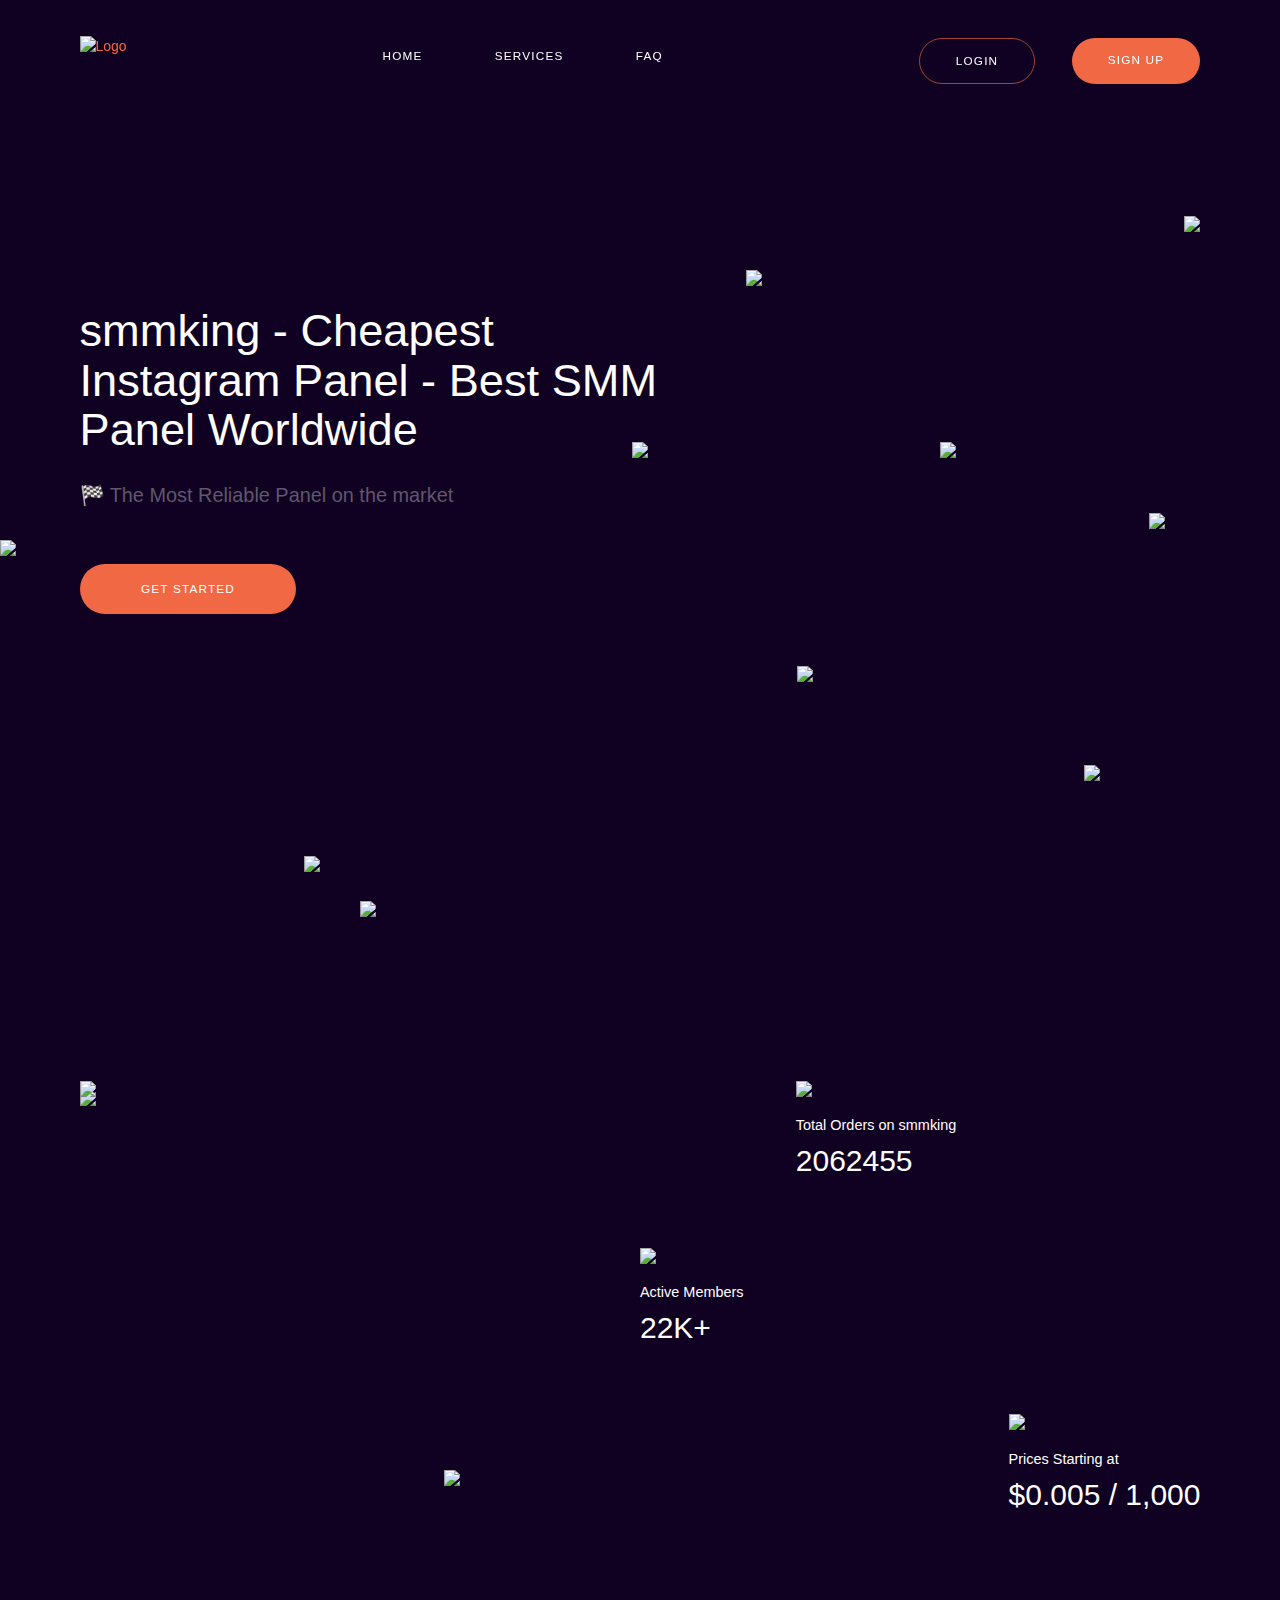
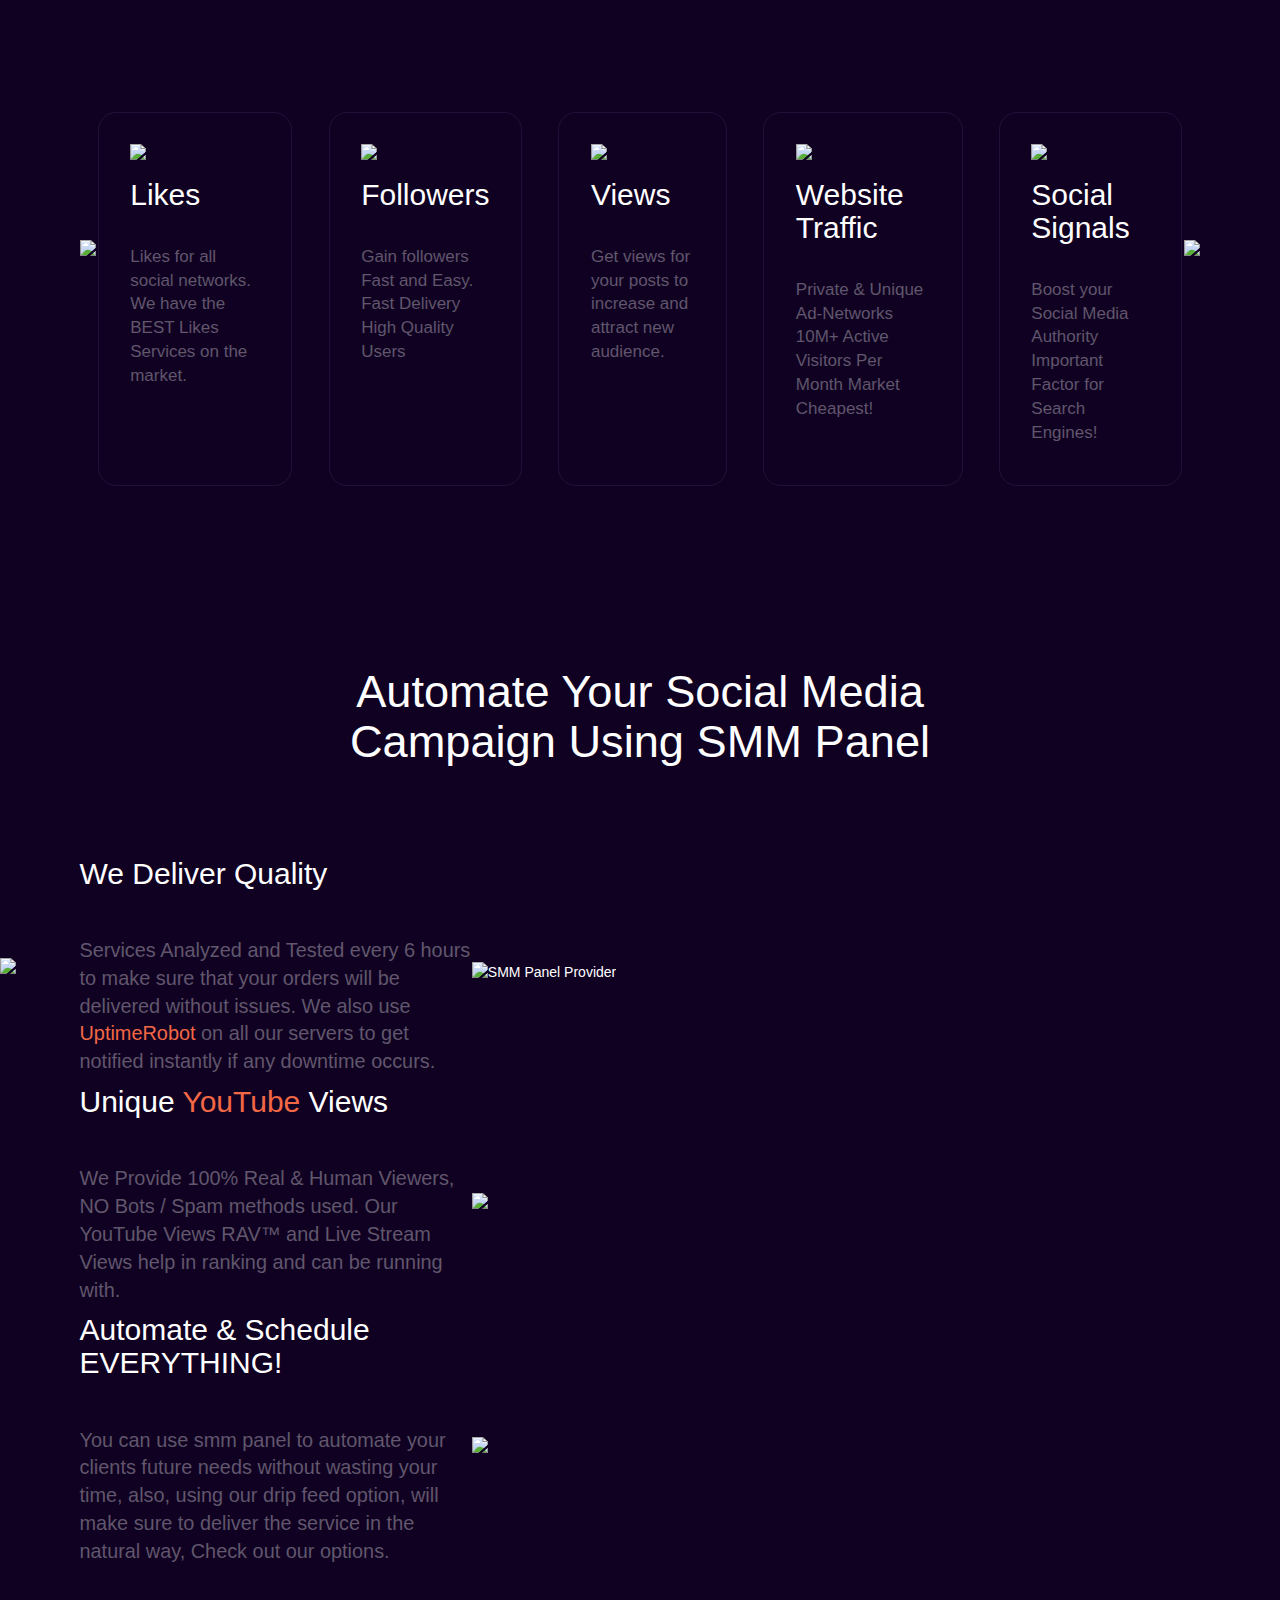
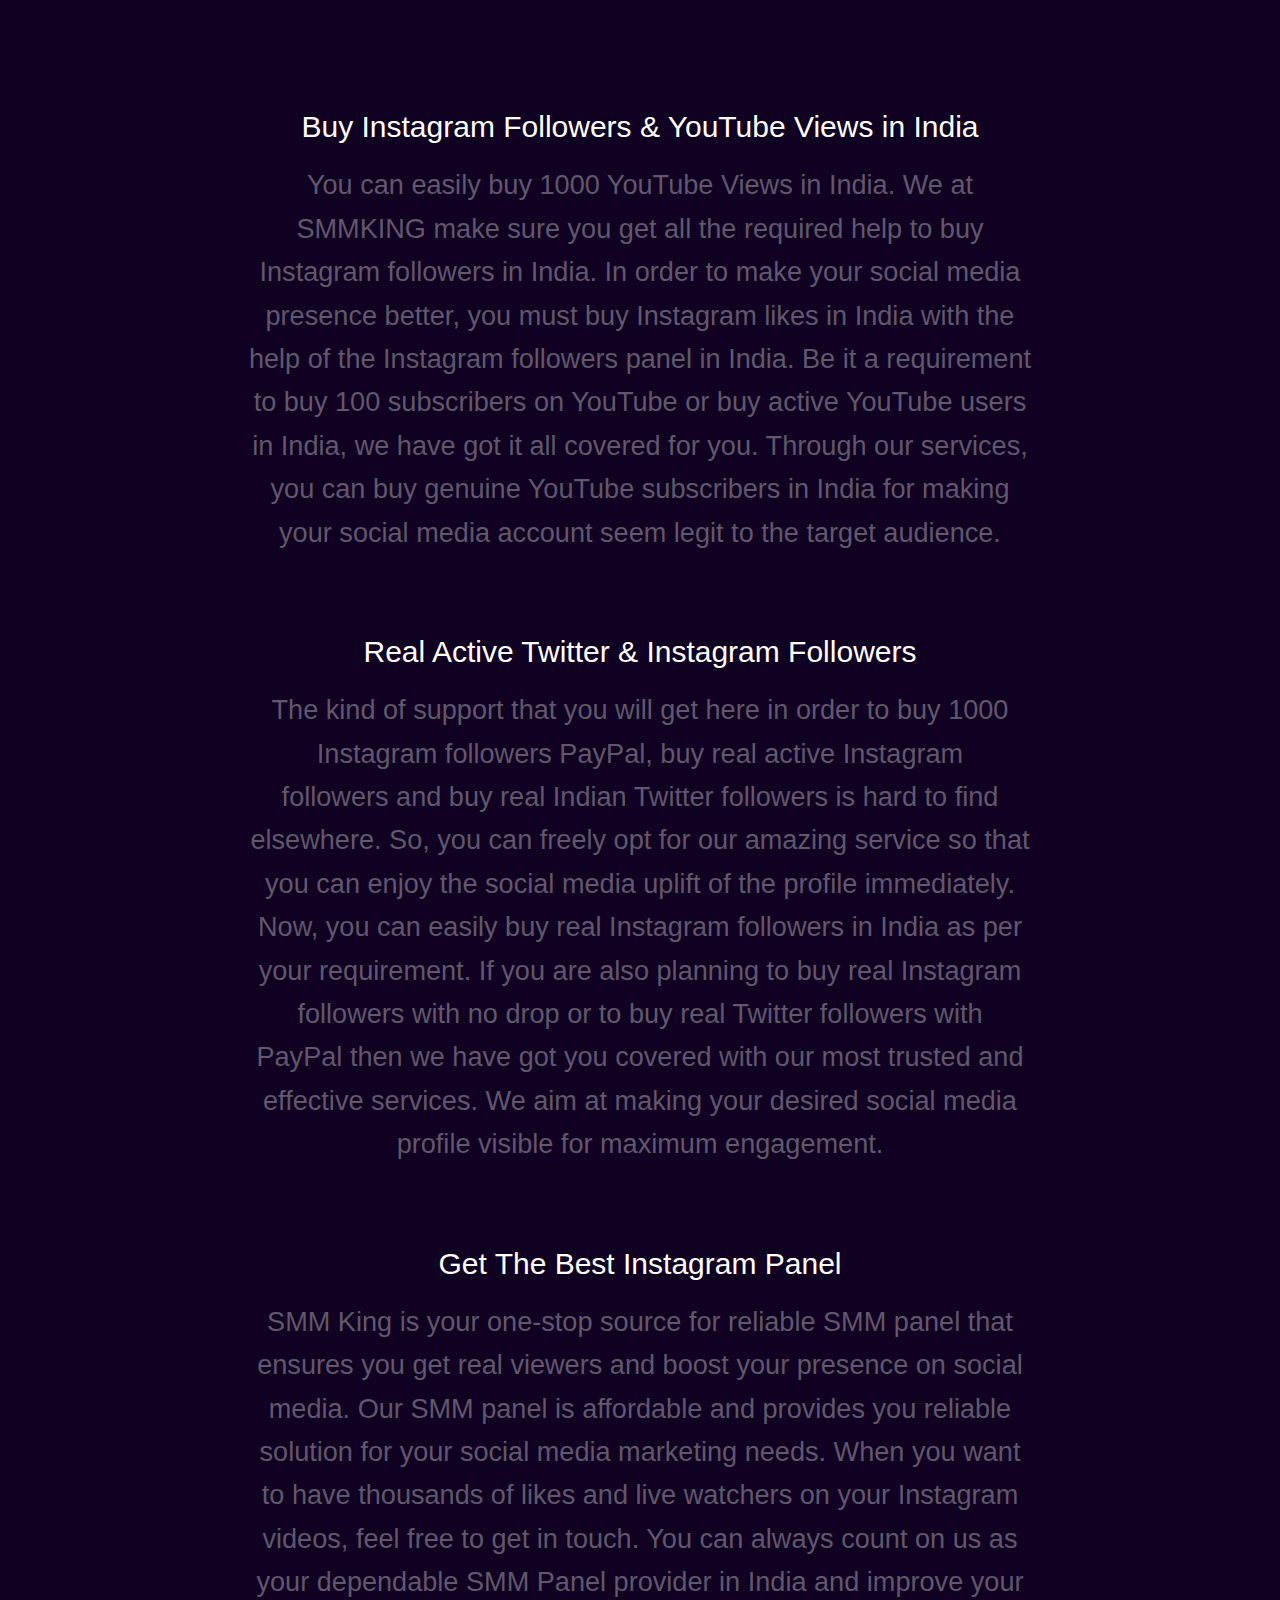
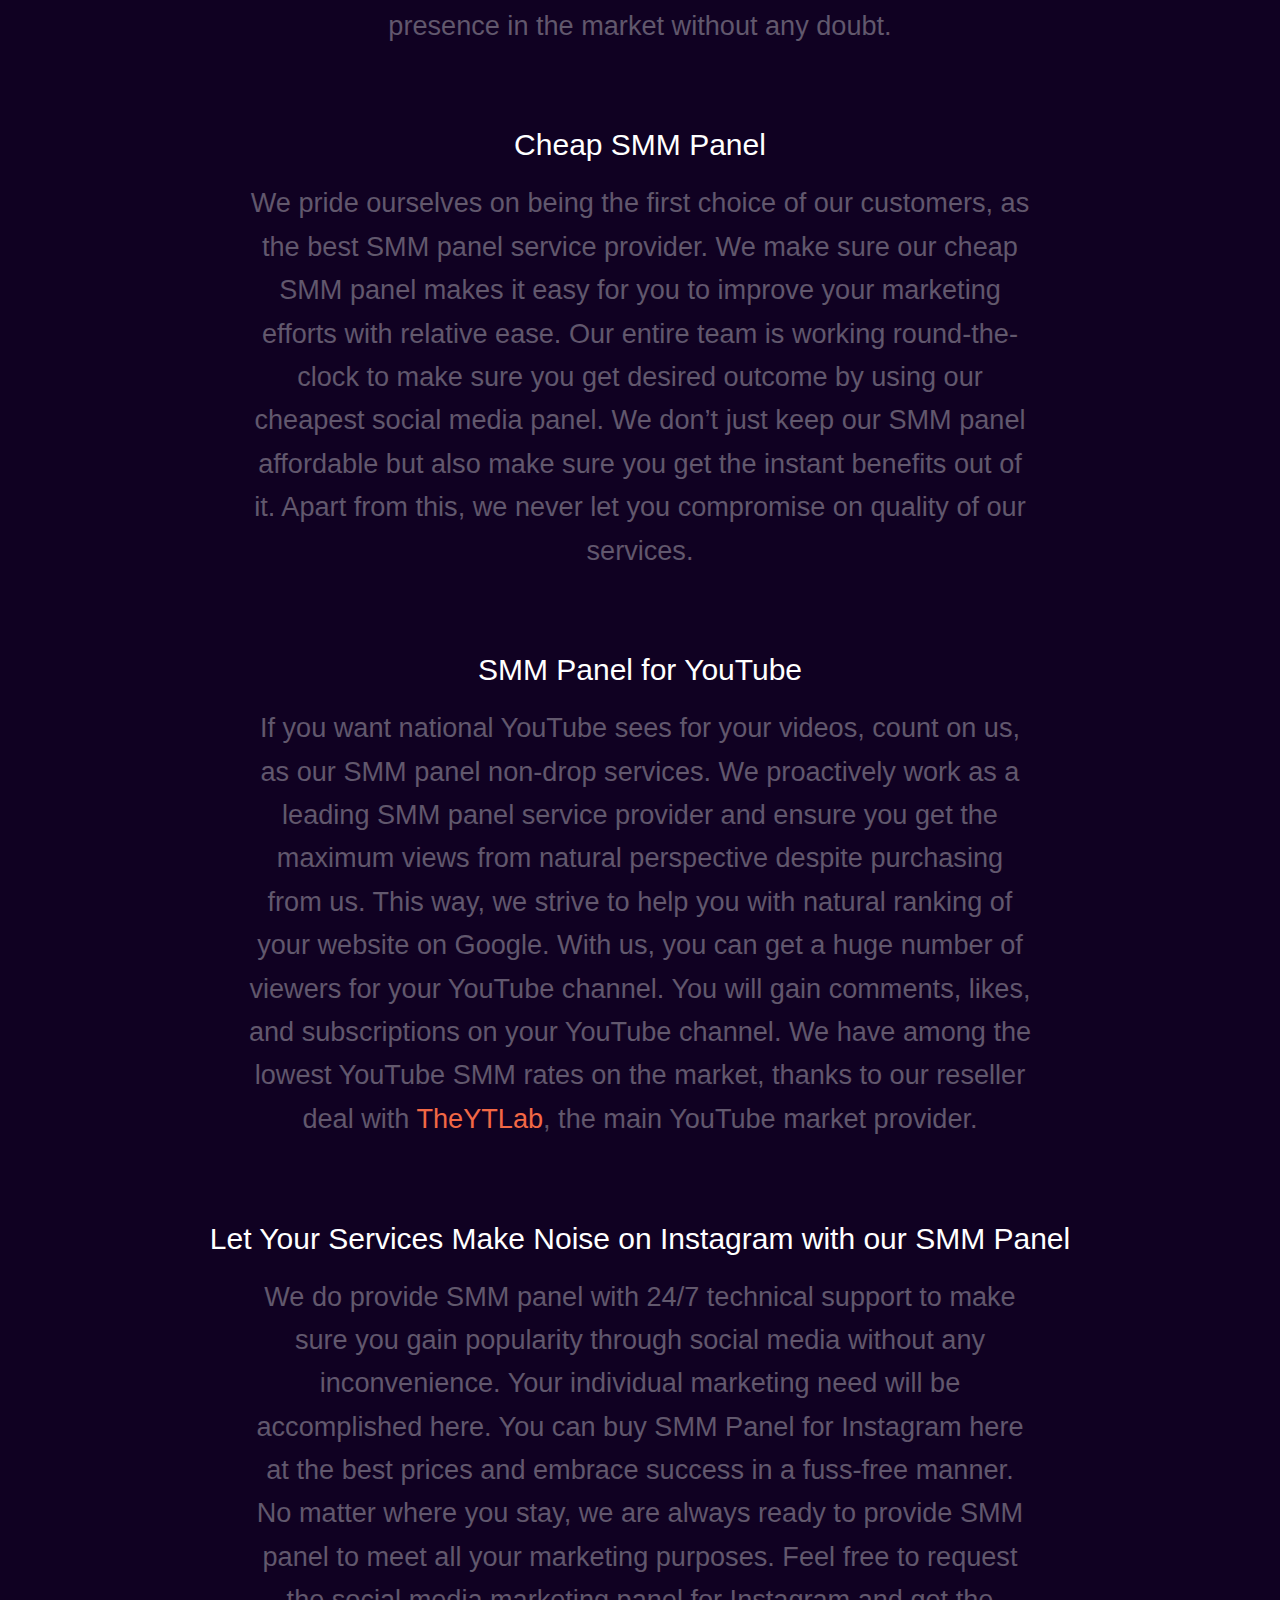
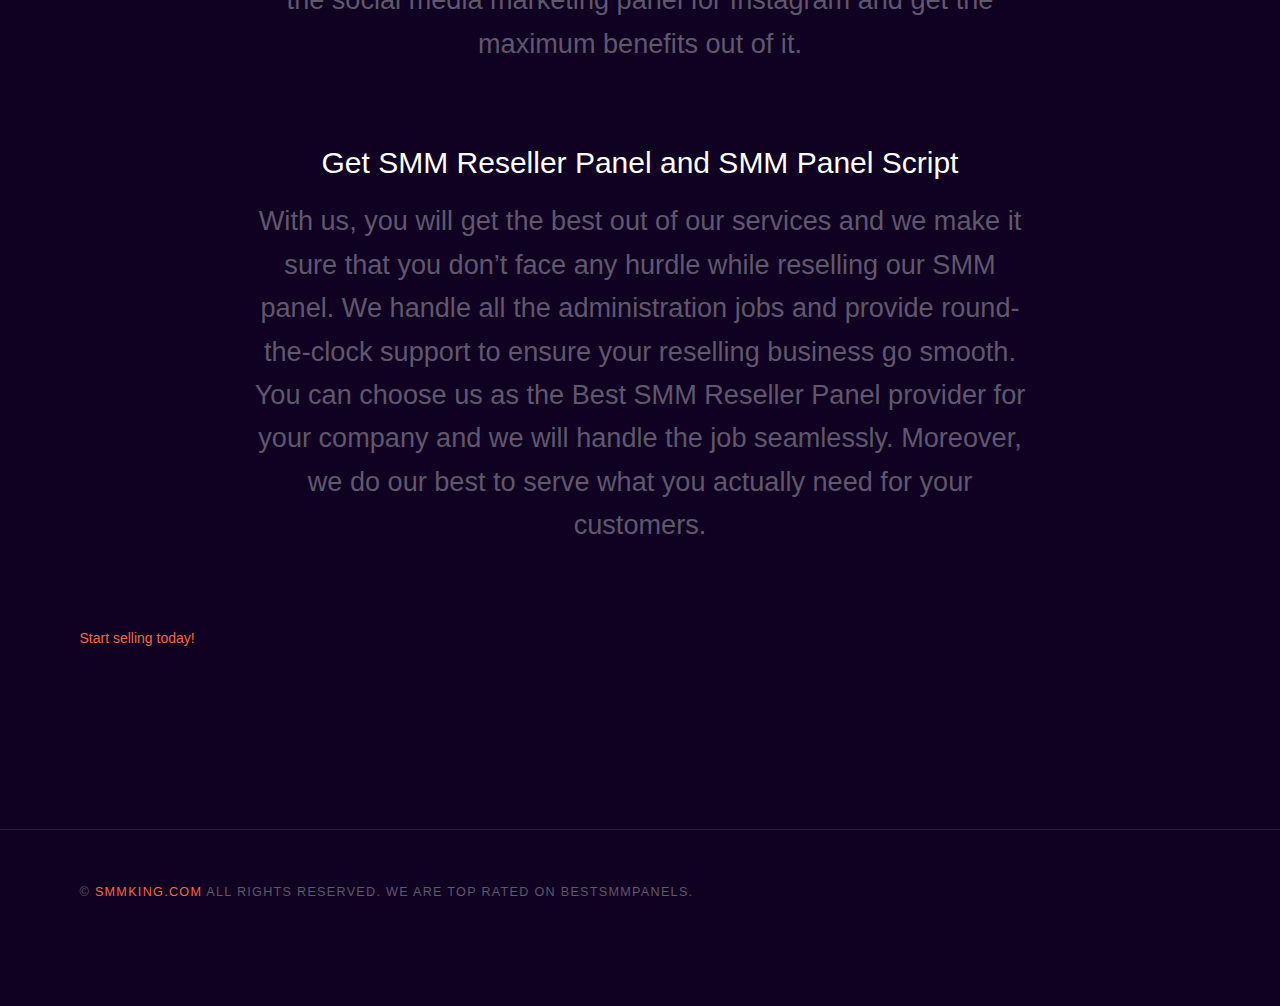
==== commit 54ea7cd7: "updates" ====
--- a/index.html
+++ b/index.html
@@ -252,7 +252,11 @@
                             <div class="about-slide-info">
                                 <h2>We Deliver Quality</h2>
                                 <p>Services Analyzed and Tested every 6 hours to make sure that your orders will be
-                                    delivered without issues.</p>
+                                    delivered without issues. We also use
+                                    <a href="https://uptimerobot.com/" target="_blank">UptimeRobot</a> on all our
+                                    servers to get notified instantly if any downtime occurs.
+                                </p>
+
                             </div>
                             <div class="about-slide-image"><img alt="SMM Panel Provider"
                                     src="assets/20210616110049im_/smmking.co/custom_main/212/images/assets/Group&#32;5.png">
@@ -260,7 +264,7 @@
                         </div>
                         <div class="about-slide">
                             <div class="about-slide-info">
-                                <h2>Unique YouTube Views</h2>
+                                <h2>Unique <a href="https://www.youtube.com/">YouTube</a> Views</h2>
                                 <p> We Provide 100% Real &amp; Human Viewers, NO Bots / Spam methods used. Our YouTube
                                     Views
                                     RAV™ and Live Stream Views help in ranking and can be running with.</p>
@@ -341,14 +345,17 @@
                     <h2 style="text-align: center">SMM Panel for YouTube
                     </h2>
                     <p class="cta-anim">If you want national YouTube sees for your videos, count on us, as our SMM panel
-                        non-drop services. We proactively work as a leading SMM panel service provider and ensure you
-                        get
-                        the maximum views from natural perspective despite purchasing from us. This way, we strive to
-                        help
-                        you with natural ranking of your website on Google. With us, you can get a huge number of
-                        viewers
-                        for your YouTube channel. You will gain comments, likes, and subscriptions on your YouTube
-                        channel.
+                        non-drop services. We proactively work
+                        as a leading SMM panel service provider and ensure you get the maximum views from natural
+                        perspective despite purchasing
+                        from us. This way, we strive to help you with natural ranking of your website on Google. With
+                        us, you can get a huge
+                        number of viewers for your YouTube channel. You will gain comments, likes, and subscriptions on
+                        your YouTube channel. We
+                        have among the lowest YouTube SMM rates on the market, thanks to our reseller deal with
+                        <a href="https://theytlab.com/" target="_blank" style="text-decoration: none;"> TheYTLab</a>,
+                        the main YouTube
+                        market provider.
                     </p>
 
 
@@ -389,9 +396,9 @@
             <footer class="footer">
                 <div class="wrapper">
                     <div class="footer-inner">
-                        <p>&copy; smmking.com All rights reserved</p>
-                        <center><img src="assets/20210616110049im_/i.postimg.cc/6qmTcsPN/payop-footer.png.html"
-                                width="100%" border="0"> </center>
+                        <p>&copy; <a href="https://bestsmmpanels.net/" target="_blank"
+                                style="color: #f26845; text-decoration: none;">SMMKING.COM</a> ALL RIGHTS
+                            RESERVED. WE ARE TOP RATED ON BESTSMMPANELS.</p>
 
                     </div>
                 </div>
--- a/assets/20210616110049cs_/smmking.co/custom_main/212/css/b4c846da-84b9-4bcb-8526-8024bbb39cc1/ucrC9xz4g.css
+++ b/assets/20210616110049cs_/smmking.co/custom_main/212/css/b4c846da-84b9-4bcb-8526-8024bbb39cc1/ucrC9xz4g.css
@@ -1,4 +1,4 @@
-*{margin:0;padding:0;box-sizing:border-box}body{background:#20132f;color:#fff;font-family:"SF Pro Display",sans-serif}p{font-size:14px}#appContainer{display:flex}@media screen and (max-width:1024px){.orange-btn{padding:.5rem 1rem!important}#appContainer{flex-flow:column}}.row{display:flex;margin:1rem 0;flex:1}@media screen and (max-width:1024px){.row{flex-flow:column}}.col-1{flex:1 1 10%;margin:0 1rem}.col-1:not(:last-child){margin-right:1rem}@media screen and (max-width:1024px){.col-1:not(:last-child){margin-right:0}}.col-1 .no-m:first-child{margin-left:0}.col-1 .no-m:last-child{margin-right:0}.col-2{flex:1 1 20%;margin:0 1rem}.col-2:not(:last-child){margin-right:1rem}@media screen and (max-width:1024px){.col-2:not(:last-child){margin-right:0}}.col-2 .no-m:first-child{margin-left:0}.col-2 .no-m:last-child{margin-right:0}.col-3{flex:1 1 30%;margin:0 1rem}.col-3:not(:last-child){margin-right:1rem}@media screen and (max-width:1024px){.col-3:not(:last-child){margin-right:0}}.col-3 .no-m:first-child{margin-left:0}.col-3 .no-m:last-child{margin-right:0}.col-4{flex:1 1 40%;margin:0 1rem}.col-4:not(:last-child){margin-right:1rem}@media screen and (max-width:1024px){.col-4:not(:last-child){margin-right:0}}.col-4 .no-m:first-child{margin-left:0}.col-4 .no-m:last-child{margin-right:0}.col-5{flex:1 1 50%;margin:0 1rem}.col-5:not(:last-child){margin-right:1rem}@media screen and (max-width:1024px){.col-5:not(:last-child){margin-right:0}}.col-5 .no-m:first-child{margin-left:0}.col-5 .no-m:last-child{margin-right:0}.col-6{flex:1 1 60%;margin:0 1rem}.col-6:not(:last-child){margin-right:1rem}@media screen and (max-width:1024px){.col-6:not(:last-child){margin-right:0}}.col-6 .no-m:first-child{margin-left:0}.col-6 .no-m:last-child{margin-right:0}.col-7{flex:1 1 70%;margin:0 1rem}.col-7:not(:last-child){margin-right:1rem}@media screen and (max-width:1024px){.col-7:not(:last-child){margin-right:0}}.col-7 .no-m:first-child{margin-left:0}.col-7 .no-m:last-child{margin-right:0}.col-8{flex:1 1 80%;margin:0 1rem}.col-8:not(:last-child){margin-right:1rem}@media screen and (max-width:1024px){.col-8:not(:last-child){margin-right:0}}.col-8 .no-m:first-child{margin-left:0}.col-8 .no-m:last-child{margin-right:0}.col-9{flex:1 1 90%;margin:0 1rem}.col-9:not(:last-child){margin-right:1rem}@media screen and (max-width:1024px){.col-9:not(:last-child){margin-right:0}}.col-9 .no-m:first-child{margin-left:0}.col-9 .no-m:last-child{margin-right:0}.col-10{flex:1 1 100%;margin:0 1rem}.col-10:not(:last-child){margin-right:1rem}@media screen and (max-width:1024px){.col-10:not(:last-child){margin-right:0}}.col-10 .no-m:first-child{margin-left:0}.col-10 .no-m:last-child{margin-right:0}.sidebar{background:#100122;max-height:100vh;overflow-y:scroll;overflow-x:hidden;padding:2rem;flex:0 1 20%}.sidebar.open .sidebar-menu{display:block}.sidebar-burger{flex:1 0 25px;display:none}@media screen and (max-width:1024px){.sidebar-burger{display:block}}.sidebar-burger .burger{width:100%;cursor:pointer;height:100%;display:flex;align-items:center;justify-content:center;flex-flow:column;background:0 0}.sidebar-burger span{display:block;height:2px;width:25px;background:#fff;margin:3px 0}.sidebar-header{width:100%;display:flex}.sidebar-avatar{flex:0 0 50px;display:flex;align-items:center}.sidebar-avatar img{width:100%;height:50px;object-fit:cover;border-radius:.5rem}.sidebar-account{flex:1 1 80%;padding:1rem;display:flex;flex-flow:column;justify-content:center}.sidebar-account h4{opacity:.4;font-size:14px;line-height:17px;font-weight:100;margin-bottom:0}.sidebar-account .username{display:flex;align-items:center}.sidebar-account .username h2{margin:0;font-size:18px;line-height:21px;font-weight:100;margin-right:1rem}.sidebar-menu{display:flex;flex-flow:column;list-style-type:none;margin:2rem 0;overflow-y:scroll}@media screen and (max-width:1024px){.sidebar-menu{overflow-y:visible}}.sidebar-menu::-webkit-scrollbar{width:10px}.sidebar-menu::-webkit-scrollbar-track{background:#100122}.sidebar-menu::-webkit-scrollbar-thumb{background:rgba(255,255,255,.1)}.sidebar-menu::-webkit-scrollbar-thumb:hover{background:rgba(255,255,255,.2)}@media screen and (max-width:1024px){.sidebar-menu{display:none}}.sidebar-menu li.active a{color:#fff}.sidebar-menu li.active img{filter:grayscale(0);opacity:1}.sidebar-menu li a{padding:15px 0;font-size:16px;display:flex;align-items:center;text-decoration:none;color:rgba(255,255,255,.5);transition:.2s}.sidebar-menu li a:hover{color:#fff}.sidebar-menu li a:hover img{filter:grayscale(0);opacity:1;margin-right:2rem}.sidebar-menu li a img{max-width:25px;margin-right:1rem;filter:grayscale(1) brightness(2);opacity:.5;transition:.2s}.good{font-family:SF Pro Display;font-size:30px;line-height:36px;letter-spacing:.05em;margin:1rem 0;color:#30da74}.dropdown{position:relative}.dropdown.open .dropdown-trigger{transform:rotate(180deg)}.dropdown.open .dropdown-menu{display:block}.dropdown-trigger{cursor:pointer}.dropdown-menu{display:none;position:absolute;left:50%;z-index:100;top:200%;list-style-type:none;transform:translate(-50%,0);background:#20132f}.dropdown-menu li{min-width:200px;border-bottom:1px solid rgba(255,255,255,.1)}.dropdown-menu li a{align-items:center;font-size:12px;padding:1rem 2rem;display:flex;text-decoration:none;color:#fff}.dropdown-menu li a img{width:20px;margin-right:1rem}.dropdown-menu li a:hover{background:#100122}.dropdown-menu li:last-child{border-bottom:0}.main-content{height:max-content}.aside{flex:0 1 25%}code{padding:1rem;white-space:pre-wrap;flex:1;border-radius:.5rem;margin:1rem 0;flex:1;width:100%}pre{background:rgba(255,255,255,.1);margin:1rem 0;border:0;color:#fff}.box{margin:2rem 0;padding:2rem;background:#100122;width:100%;border-radius:1rem}.box .inside{padding:1rem;background:rgba(255,255,255,.1);flex:1;border-radius:.5rem;margin:1rem 0}.box-title{font-weight:100;font-size:14px;opacity:.4}p{margin:1rem 0;font-weight:200;font-size:12px;line-height:140.6%}.important{font-weight:900;color:#f93d3d}.form-group{display:flex;flex-flow:column;flex:1;margin:0 0}.form-group label{font-size:14px;font-weight:100;opacity:.5}.form-control{margin:1rem 0;padding:.5rem 1rem;border-radius:.5rem;background-color:rgba(255,255,255,.1)!important;border:0;color:#fff;font-size:14px}.form-control-select{margin:1rem 0;padding:.5rem 1rem;border-radius:.5rem;background:rgba(255,255,255,.1);background-image:url();background-repeat:no-repeat;background-position:calc(100% - .5rem) 50%;border:0;color:#fff;font-size:14px;-webkit-appearance:none;appearance:none}.btn{display:flex;align-items:center;justify-content:center;border-radius:100rem;padding:1rem 2rem;font-size:1rem;font-weight:900;color:#fff;background:0 0;border:1px solid #fff;cursor:pointer;transition:.2s}.btn:hover{background:#fff;color:#20132f}.btn:active{transition:0s;filter:brightness(.8);transform:translate(0,2px)}.btn-primary{border:1px solid;color:#fff;background:#f16845;border-color:#f16845}.btn-primary:hover{border-color:#fff}.btn-opaque{border:1px solid;color:#f16845;background:0 0;border-color:#f16845;margin:0 .5rem;font-size:14px;font-weight:100;padding:.5rem 1rem}.btn-opaque.active{background:#f16845;color:#fff}.btn-opaque.active:hover{border-color:#f16845}.btn-opaque:hover{border-color:#fff}.btn-telegram{border:1px solid;color:#fff;background:#37aee2;border-color:#37aee2;font-size:1.5rem}.btn-telegram:hover{border-color:#fff}.main{height:100vh;overflow-y:scroll;margin:0;background:#20132f;width:100%}@media screen and (max-width:1024px){.main{overflow-y:visible}}.main::-webkit-scrollbar{width:10px}.main::-webkit-scrollbar-track{background:#100122}.main::-webkit-scrollbar-thumb{background:rgba(255,255,255,.1)}.main::-webkit-scrollbar-thumb:hover{background:rgba(255,255,255,.2)}.sidebar::-webkit-scrollbar{width:10px}.sidebar::-webkit-scrollbar-track{background:#100122}.sidebar::-webkit-scrollbar-thumb{background:rgba(255,255,255,.1)}.sidebar::-webkit-scrollbar-thumb:hover{background:rgba(255,255,255,.2)}.accordion{display:flex;flex-flow:column}.accordion-item{margin:1rem 0;padding:0 1rem;background:rgba(255,255,255,.1);border-radius:.5rem}.accordion-item.open .accordion-header{background-image:url()}.accordion-item.open .accordion-body{display:block}.accordion-header{background-image:url();background-repeat:no-repeat;background-position:100% 50%;cursor:pointer}.accordion-body{display:none}.search{background-image:url();background-repeat:no-repeat;background-position:98% 50%}.table{width:100%;border:none;border-collapse:collapse;border-radius:1rem 1rem 0 0;overflow:hidden overflow-y: scroll;-webkit-overflow-scrolling:touch}.table thead{background:rgba(255,255,255,.1);border:0;border-bottom:5px solid #f26845}.table thead td{padding:1rem;font-size:14px;font-weight:100}.table tbody{border:0}.table tbody tr{border-bottom:1px solid rgba(255,255,255,.1)}.table tbody tr:hover{background:rgba(255,255,255,.05)}.table tbody td{padding:1rem;font-size:14px;font-weight:100}@media screen and (max-width:1024px){.main-content{margin-right:1rem!important}}h1{font-family:"SF Pro Display",sans-serif;font-weight:inherit}a,h2,li,ul{font-family:"SF Pro Display",sans-serif;font-weight:inherit}p{font-family:"SF Pro Display",sans-serif;font-weight:inherit}*{margin:0;padding:0}*,::after,::before{box-sizing:inherit}html{box-sizing:border-box;font-size:62.5%;-webkit-font-smoothing:antialiased}body{background:#100122;color:#fff;width:100vw}button{cursor:pointer;border:none;font-size:1.3rem;text-transform:uppercase;letter-spacing:.1em;text-decoration:none;font-family:Sf-Medium,sans-serif;font-weight:inherit}button:focus{outline:0}img{max-width:100%}.wrapper{width:124rem;margin:0 auto;max-width:90%}.orange-btn{padding:1.5rem 4rem;border-radius:50rem;color:inherit}.orange-btn.empty-btn{border:1px solid rgba(241,104,69,.65)}.orange-btn.full-btn{background:#f16845}.custom-arrows{position:absolute;width:100%;min-height:30rem;z-index:2}.arrows-wrapper{position:relative}.prev-arrow{position:absolute;display:block;left:0;top:50%;transform:translateY(-50%);cursor:pointer;background:#100122}.next-arrow{position:absolute;display:block;right:0;top:50%;transform:translateY(-50%);cursor:pointer;background:#100122}.header{top:0;position:fixed;width:100vw;left:0;right:0;padding-top:4rem;z-index:9;transition:all .3s cubic-bezier(.42,.97,.52,1.49)}.color{background:#100122;position:absolute;top:0;bottom:0;right:0;left:0;z-index:-1;transform:translateY(-100%);transition:all .2s ease-out}header.header.newClass .color{transform:translateY(0)}.header.newClass{padding-top:2rem;padding-bottom:2rem}.header-inner{display:flex;justify-content:space-between;align-items:center}.logo{margin-top:0}.main-nav{font-size:1.3rem;text-transform:uppercase;letter-spacing:.1em}.main-nav ul{display:flex}.main-nav ul li{padding:0 4rem;list-style:none;cursor:pointer}.sign-in{display:flex}.sign-in a{font-size:1.3rem;color:inherit;text-transform:uppercase;letter-spacing:.1em;text-decoration:none}.sign-in a:last-child{margin-left:4rem}.hero{min-height:100vh;width:100%;display:flex;align-items:center;position:relative}.hero-inner{display:flex;align-items:center;flex-wrap:wrap;min-height:100vh}.hero-tittle{flex:0 0 55%;z-index:3}.hero-tittle h1{font-size:5rem}.hero-tittle p{font-size:2.2rem;margin-top:3rem;margin-bottom:6rem;color:rgba(255,255,255,.34);width:70%;line-height:1.4}.hero-tittle button{width:24rem;height:5.5rem}.hero-image{display:flex;min-height:inherit;flex:0 0 45%;position:relative;align-items:center;justify-content:center}.layer{position:absolute}.layer-1{left:50%;transform:translate(-50%,-50%);top:50%}.layer-2{left:50%;z-index:1;transform:translateX(-50%)}.layer-3{left:10%;top:30%}.layer-4{right:0;top:24%}.layer-5{right:7%;top:57%}.layer-6{right:20%;top:85%}.layer-7{left:20%;top:74%}.layer-8{top:60vh;z-index:0;left:auto;right:auto;width:95%}.layer-9{position:absolute;z-index:2}.layer-10{position:absolute;z-index:0}.layer-11{top:-40%;position:absolute;left:50%}.layer-12{position:absolute;bottom:10%;z-index:2;left:65%}.layer-13{position:absolute;top:2%}.layer-14{position:absolute;left:40%;top:-50%}.stats{padding-top:20rem;display:flex;position:relative;flex-wrap:wrap}.stats-img{flex:0 0 50%;z-index:2;display:flex;position:relative;min-height:50vh}.stats-info{display:flex;justify-content:space-between;flex:0 0 50%}.stats-info p{font-size:1.6rem}.stats-info h1{font-size:3rem}.stats-info_icon{width:7rem;margin-bottom:1rem}.members{align-self:center}.chart{align-self:auto}.dollar{align-self:flex-end}.slider-outer{padding-top:20rem}.slider{display:flex;justify-content:space-between}.service{border:1px solid;padding:3.5rem;border-radius:2rem;border:1px solid rgba(119,85,164,.19);display:flex;flex-direction:column;align-items:flex-start;margin:0 2rem;min-height:30rem!important}.service:focus{outline:0}.service img{margin-bottom:2rem}.service h1{font-size:3rem}.service p{font-size:1.88rem;margin-top:1.5rem;color:rgba(255,255,255,.34);line-height:1.4}.about{padding-top:20rem;position:relative}.text-center{text-align:center;font-size:5rem;width:50%;margin:0 auto}.about-slide{display:flex!important;align-items:center;justify-content:space-between}.about-slide:focus{outline:0}.about-slide-info{flex:1 0 30%}.about-slide-info h1{font-size:4rem}.about-slide-info p{color:rgba(255,255,255,.34);font-size:2.2rem;padding-top:3rem;line-height:1.4}.about-slide-image{flex:1 0 60%}.about-inner{margin-top:10rem;z-index:1;position:relative}.city-bg{position:absolute;top:43%;left:0;z-index:0}ul.slick-dots{left:0;position:absolute;display:flex;top:75%}ul.slick-dots li{background:rgba(255,255,255,.5);border-radius:100%;margin:0;margin-right:3rem;position:relative}li.slick-active{background:#f16845!important}.slick-dots li button:before{display:none}li.slick-active:after{content:"";border-radius:100%;display:block;width:30px;height:30px;background:rgba(241,104,69,.5)!important;position:absolute;top:-5px;left:-5px}ul.slick-dots li:after{content:"";border-radius:100%;display:block;width:30px;height:30px;background:rgba(255,255,255,.5);position:absolute;top:-5px;left:-5px}.cta{margin-top:15rem;padding-bottom:20rem}.cta p{font-weight:300;font-size:3rem;line-height:4.8rem;width:70%;text-align:center;margin:0 auto;margin-bottom:9rem;color:rgba(255,255,255,.34)}.cta p span{color:#fff}.cta a{color:inherit;font-size:1.8rem;text-decoration:none;text-transform:uppercase;letter-spacing:.1em;margin:0 auto;display:table;padding:2.3rem 0;width:50%;text-align:center;border:1px solid #f16845;border-radius:51px;overflow:hidden}.footer{padding:5rem 0;border-top:1px solid rgba(255,255,255,.1)}.footer-inner{align-items:center;display:flex;justify-content:space-between}.footer-inner p{font-size:1.4rem;letter-spacing:.1em;text-transform:uppercase;color:rgba(255,255,255,.34)}.social-icon img{margin-right:2.5rem}.social-icon img:last-child{margin-right:0}.link-cta:after{content:"";background:#f16845;width:100%;position:absolute;left:0;top:0;right:0;bottom:0;z-index:-1;transform:translateX(-100%)}section.sign-up{display:flex;min-height:100vh;width:100%;flex-wrap:wrap;padding:3rem;background:url();background-repeat:no-repeat;background-position:center left}.sign-up-left{display:flex;flex:1 0 50%;height:inherit;position:relative}.sign-up-right{display:flex;background:#fff;flex:1 0 50%;align-items:center;justify-content:center;border-radius:12px}.sign-in-logo{width:100px;cursor:pointer;z-index:100;position:absolute;top:4rem}.sign-up-right_inner{width:80%;height:85%;display:flex;flex-direction:column}.sign-up-right_inner h1{font-size:5rem;color:#100122;margin-bottom:6rem}.form.username{width:100%}.form-wrapper{display:flex;flex-direction:column;justify-content:space-between;height:100%}.form p{font-weight:300;font-size:16px;line-height:19px;margin-bottom:.5rem;color:#100122}.form input{width:95%;height:5rem;background:0 0;border:none;border-bottom:1px solid rgba(0,0,0,.1);font-size:2.2rem;color:#100122}input:focus{outline:0}.submit-btn button{width:100%;background:#f16845;font-size:16px;line-height:19px;letter-spacing:.1em;text-transform:uppercase;color:#fff;padding:2rem;border-radius:50rem}p.already-have-acc{text-align:center;letter-spacing:.07em;color:rgba(0,0,0,.6);font-size:1.7rem}p.already-have-acc a{text-decoration:none}signup-img{position:absolute;bottom:0}.signup-img{position:absolute;bottom:0;max-width:100%}.macbook{width:100%}.rockettwo{width:15%;left:50%;transform:translateX(-50%);bottom:15%}.layer-20{top:25%;left:26%}.layer-21{top:47%;left:12%}.layer-22{top:20%;right:19%;transform:rotate(22deg)}.layer-23{top:45%;right:21%}@media (max-width:1440px){html{font-size:56.5%}}@media (max-width:1024px){html{font-size:50.5%}}@media (max-width:910px){.layer-9{left:50%;transform:translateX(-50%)}.layer-10{display:none}.layer-11{left:25%;top:-10%}.layer-12{left:85%;bottom:55%}.stats{padding-top:10rem}.stats-info{margin-bottom:10rem;flex:0 0 100%;margin-top:5rem;flex-wrap:wrap}.stat-info-inner{display:flex;flex-direction:column;align-items:center;justify-content:center;flex:1 0 100%;margin-bottom:6rem}.stats-img{display:none}.main-nav{display:none}.hero-inner{align-items:flex-start}.hero-tittle{flex:0 0 100%;margin-top:20rem;text-align:center}.hero-image{flex:0 0 100%}.hero-tittle p{width:100%}.hero-inner{min-height:60vh}.layer-2{width:20rem}.slider-outer{padding-top:10rem}.text-center{width:100%}.about-slide{flex-wrap:wrap}.about-slide-info{flex:1 0 100%;justify-content:center;align-items:center;text-align:center}.about-slide-image{flex:1 0 100%}ul.slick-dots{left:auto;top:100%;right:auto;display:block}.stats-info p{font-size:2.4rem}.stats-info_icon{width:10rem;margin-bottom:2rem}}@media (max-width:590px){.footer-inner{flex-wrap:wrap}.footer-inner p{margin-bottom:2.5rem}.hero-tittle h1{font-size:3.5rem}.stats-info h1{font-size:5rem}.cta p{width:100%}.cta a{width:100%}.text-center{font-size:3.5rem}}.slick-slider{position:relative;display:block;box-sizing:border-box;-webkit-touch-callout:none;-webkit-user-select:none;-khtml-user-select:none;-moz-user-select:none;-ms-user-select:none;user-select:none;-ms-touch-action:pan-y;touch-action:pan-y;-webkit-tap-highlight-color:transparent}.slick-list{position:relative;overflow:hidden;display:block;margin:0;padding:0}.slick-list:focus{outline:0}.slick-list.dragging{cursor:pointer;cursor:hand}.slick-slider .slick-list,.slick-slider .slick-track{-webkit-transform:translate3d(0,0,0);-moz-transform:translate3d(0,0,0);-ms-transform:translate3d(0,0,0);-o-transform:translate3d(0,0,0);transform:translate3d(0,0,0)}.slick-track{position:relative;left:0;top:0;display:block;margin-left:auto;margin-right:auto}.slick-track:after,.slick-track:before{content:"";display:table}.slick-track:after{clear:both}.slick-loading .slick-track{visibility:hidden}.slick-slide{float:left;height:100%;min-height:1px;display:none}[dir=rtl] .slick-slide{float:right}.slick-slide img{margin-left:auto;display:block}.slick-slide.slick-loading img{display:none}.slick-slide.dragging img{pointer-events:none}.slick-initialized .slick-slide{margin-right:2rem;display:block}.slick-loading .slick-slide{visibility:hidden}.slick-vertical .slick-slide{display:block;height:auto;border:1px solid transparent}.slick-arrow.slick-hidden{display:none}.slick-loading .slick-list{background:#fff;}.slick-next,.slick-prev{position:absolute;display:block;height:20px;width:20px;line-height:0;font-size:0;cursor:pointer;background:0 0;color:transparent;top:50%;-webkit-transform:translate(0,-50%);-ms-transform:translate(0,-50%);transform:translate(0,-50%);padding:0;border:none;outline:0}.slick-next:focus,.slick-next:hover,.slick-prev:focus,.slick-prev:hover{outline:0;background:0 0;color:transparent}.slick-next:focus:before,.slick-next:hover:before,.slick-prev:focus:before,.slick-prev:hover:before{opacity:1}.slick-next.slick-disabled:before,.slick-prev.slick-disabled:before{opacity:.25}.slick-next:before,.slick-prev:before{font-family:slick;font-size:20px;line-height:1;color:#fff;opacity:.75;-webkit-font-smoothing:antialiased;-moz-osx-font-smoothing:grayscale}.slick-prev{left:-25px}[dir=rtl] .slick-prev{left:auto;right:-25px}.slick-prev:before{content:"←"}[dir=rtl] .slick-prev:before{content:"→"}.slick-next{right:-25px}[dir=rtl] .slick-next{left:-25px;right:auto}.slick-next:before{content:"→"}[dir=rtl] .slick-next:before{content:"←"}.slick-dotted.slick-slider{margin-bottom:30px}.slick-dots{position:absolute;bottom:-25px;list-style:none;display:block;text-align:center;padding:0;margin:0;width:100%}.slick-dots li{position:relative;display:inline-block;height:20px;width:20px;margin:0 5px;padding:0;cursor:pointer}.slick-dots li button{border:0;background:0 0;display:block;height:20px;width:20px;outline:0;line-height:0;font-size:0;color:transparent;padding:5px;cursor:pointer}.slick-dots li button:focus,.slick-dots li button:hover{outline:0}.slick-dots li button:focus:before,.slick-dots li button:hover:before{opacity:1}.slick-dots li button:before{position:absolute;top:0;left:0;content:"•";width:20px;height:20px;font-family:slick;font-size:6px;line-height:20px;text-align:center;color:#000;opacity:.25;-webkit-font-smoothing:antialiased;-moz-osx-font-smoothing:grayscale}.slick-dots li.slick-active button:before{color:#000;opacity:.75}.blocker{overflow:hidden;position:fixed;height:100vh;width:100vw}.lds-ring{display:inline-block;position:relative;width:64px;height:64px}.lds-ring div{box-sizing:border-box;display:block;position:absolute;width:51px;height:51px;margin:6px;border:6px solid #f16845;border-radius:50%;animation:lds-ring 1.2s cubic-bezier(.5,0,.5,1) infinite;border-color:#f16845 transparent transparent transparent}.lds-ring div:nth-child(1){animation-delay:-.45s}.lds-ring div:nth-child(2){animation-delay:-.3s}.lds-ring div:nth-child(3){animation-delay:-.15s}@keyframes lds-ring{0%{transform:rotate(0)}100%{transform:rotate(360deg)}}.loading{position:fixed;z-index:100;top:0;display:flex;align-items:center;justify-content:center;left:0;width:100vw;height:100vh;background:#100122}.modal{width:100%;height:100vh;position:fixed;background:rgba(0,0,0,.25);z-index:10000;top:0;left:0;display:flex;align-items:center;justify-content:center;opacity:0;display:none}.modal-exit{position:absolute;top:1rem;right:2rem;font-weight:900}.modal-exit p{font-size:3rem!important;transition:.2s opacity;cursor:pointer}.modal-exit p:hover{opacity:1}.modal-body{width:90%;max-width:600px;position:relative;background:#fff;min-height:100px;border-radius:2rem;box-shadow:0 20px 40px -20px rgba(0,0,0,.5);padding:3rem;color:#000}.modal-body p{opacity:.5;font-size:12px}.modal-body h1{font-size:5rem;font-weight:600}.modal-body a{color:#000;text-decoration:none;font-size:12px}.modal-body input[type=checkbox]{margin-right:1rem}.modal-body .form{margin:5rem 0}.justify-right{justify-content:flex-end;align-items:center;display:flex}.justify-left{justify-content:flex-start;align-items:center;display:flex}.btn{font-size:12px}.btn.fluid{width:100%;font-weight:400;font-size:16px;text-transform:uppercase}body{overflow-x:hidden}body.signup header{display:none}.form-control:focus{border-color:#66afe9;outline:0;-webkit-box-shadow:inset 0 1px 1px rgba(0,0,0,.075),0 0 8px rgba(102,175,233,.6);box-shadow:inset 0 1px 1px rgba(0,0,0,.075),0 0 8px #f16845}.inner_small{margin:2rem 0}.inner_small .btn{margin:3rem auto}.row.row-fluid{flex-flow:wrap}.align-center{display:flex;align-items:center}.buttons{flex-flow:wrap}.buttons .btn{margin:1rem 2rem;color:#fff}.buttons a{color:#fff;transition:.2s color}.buttons button:hover a{text-decoration:none;color:#f16845}.buttons button.active{color:#21132f;background-color:#fff;border-color:#21132f}.buttons button.active a{color:#21132f}.dropdown-menu>.active>a,.dropdown-menu>.active>a:focus,.dropdown-menu>.active>a:hover{color:#fff;text-decoration:none;background-color:#ffffff12;outline:0}.dropdown-menu li a:hover{background:#fff}.input-group .form-control:last-child,.input-group-addon:last-child,.input-group-btn:first-child>.btn-group:not(:first-child)>.btn,.input-group-btn:first-child>.btn:not(:first-child),.input-group-btn:last-child>.btn,.input-group-btn:last-child>.btn-group>.btn,.input-group-btn:last-child>.dropdown-toggle{border-radius:.5rem;border-top-left-radius:0;border-bottom-left-radius:0;border:0;background:#f16845;padding:1.2rem 2rem;margin-top:1px}.btn.fluid{margin:2rem 0}label.control-label.has-depends{opacity:1}.ticket-message{background:0 0!important}.scroll{max-width:100%;overflow-x:scroll}.table>tbody>tr>td,.table>tbody>tr>th,.table>tfoot>tr>td,.table>tfoot>tr>th,.table>thead>tr>td,.table>thead>tr>th{padding:8px;line-height:1.42857143;vertical-align:top;border-top:0}.m-bottom{margin-bottom:2rem!important}.form-control option{color:#000}td.active,td.inprogress{color:#f3b82d}td.completed{color:#f16845}td.min,td.pending{color:#30da74}td.cancelled,td.expired,td.max,td.paused td.partial{color:#f62e2e}body.no-wrap .wrapper-main{max-width:1200px;margin:20rem auto;width:100%}.panel-body{padding:15px;margin:2rem 0;background:#ffffff1c!important;border:0!important}.box::-webkit-scrollbar{width:10px}.box::-webkit-scrollbar-track{background:$darkPurple}.box::-webkit-scrollbar-thumb{background:#100122}.box::-webkit-scrollbar-thumb:hover{background:#100122}.bg-th-red{background:#ff3f3f}.bg-th-green{background:#30da74}.bg-th-orange{background:#f16845}.currencyPlaceholder:before{content:"$";color:#fff;position:absolute;width:30px;height:30px;transform:translate(50%,41%);font-size:20px;color:#30da74}.currencyPlaceholder{position:relative}input#amount::placeholder{font-size:17px}input#amount{text-indent:25px}.accountBoxTitle{font-size:24px}p.welcomeAccount{font-size:18px}td.buttonsSubs a{margin-bottom:10px}.drip-feed .fa,.orders button .fa,.subscriptions .fa{margin-right:5px}.drip-feed .buttons .btn,.orders .buttons .btn,.subscriptions .buttons .btn{margin:1rem 1rem;color:#fff}.drip-feed .buttons button.active,.orders .buttons button.active,.subscriptions .buttons button.active{color:#fff;background-color:#f26845;border-color:#21132f}.drip-feed .buttons button.active a,.orders .buttons button.active a,.subscriptions .buttons button.active a{color:#fff}.drip-feed .buttons .btn,.orders .buttons .btn,.subscriptions .buttons .btn{background:0 0}#mainPage{overflow-x:hidden}tr.pending td{color:#fff}tr.processing td{color:#f3b82d}tr.inprogress td{color:#f3b82d}tr.completed td{color:#30da74}tr.canceled td{color:#f16845}tr.partial td{color:#f16845}.aside .box a{color:inherit;text-decoration:none}textarea{resize:none}.footer-inner .fa{font-size:26px;margin-right:10px}.footer-inner a{color:inherit}.full-width{width:100%}.drip-feed .completed{color:#30da74}.ticketCustomerBox{background:#281b39}.ticketSupportBox{background:#f06845}.ticket-view .info{padding:5px 15px;border-bottom:1px solid}.logo{max-width:200px}.bannerImg{margin:0 auto;display:table}@media screen and (max-width:1024px){.sidebar{overflow-y:visible;max-height:max-content}}@media screen and (max-width:1024px){.main-nav{display:none}.header-inner.open .main-nav{display:block}.header-inner.open .sign-in{display:none}.header-inner.open .logo{display:none}.main-nav ul li{padding:0 1rem;list-style:none;cursor:pointer}header img{width:90px}header .burger{background:0 0;flex-flow:column wrap;width:30px;display:block!important}button.burger span{width:20px;display:block;background:#fff;height:2px;margin:.5rem auto;transition:.2s transform,.2s opacity}.header-inner.open button.burger span:last-child{transform:translate(0,-13px) rotate(-45deg)}.header-inner.open button.burger span:first-child{transform:rotate(45deg)}.header-inner.open button.burger span:nth-child(2){opacity:0}}.logo a{display:flex;align-items:center;justify-content:center}.g-recaptcha{margin:3rem 0}.slick-slide{margin:0 2rem 0 -2px}.about-inner .slick-slide{margin:0;min-height:80vh;display:flex;align-items:center}.slick-list{margin:0 0 0 calc(-2rem 1px)}
+*{margin:0;padding:0;box-sizing:border-box}body{background:#20132f;color:#fff;font-family:"SF Pro Display",sans-serif}p{font-size:14px}#appContainer{display:flex}@media screen and (max-width:1024px){.orange-btn{padding:.5rem 1rem!important}#appContainer{flex-flow:column}}.row{display:flex;margin:1rem 0;flex:1}@media screen and (max-width:1024px){.row{flex-flow:column}}.col-1{flex:1 1 10%;margin:0 1rem}.col-1:not(:last-child){margin-right:1rem}@media screen and (max-width:1024px){.col-1:not(:last-child){margin-right:0}}.col-1 .no-m:first-child{margin-left:0}.col-1 .no-m:last-child{margin-right:0}.col-2{flex:1 1 20%;margin:0 1rem}.col-2:not(:last-child){margin-right:1rem}@media screen and (max-width:1024px){.col-2:not(:last-child){margin-right:0}}.col-2 .no-m:first-child{margin-left:0}.col-2 .no-m:last-child{margin-right:0}.col-3{flex:1 1 30%;margin:0 1rem}.col-3:not(:last-child){margin-right:1rem}@media screen and (max-width:1024px){.col-3:not(:last-child){margin-right:0}}.col-3 .no-m:first-child{margin-left:0}.col-3 .no-m:last-child{margin-right:0}.col-4{flex:1 1 40%;margin:0 1rem}.col-4:not(:last-child){margin-right:1rem}@media screen and (max-width:1024px){.col-4:not(:last-child){margin-right:0}}.col-4 .no-m:first-child{margin-left:0}.col-4 .no-m:last-child{margin-right:0}.col-5{flex:1 1 50%;margin:0 1rem}.col-5:not(:last-child){margin-right:1rem}@media screen and (max-width:1024px){.col-5:not(:last-child){margin-right:0}}.col-5 .no-m:first-child{margin-left:0}.col-5 .no-m:last-child{margin-right:0}.col-6{flex:1 1 60%;margin:0 1rem}.col-6:not(:last-child){margin-right:1rem}@media screen and (max-width:1024px){.col-6:not(:last-child){margin-right:0}}.col-6 .no-m:first-child{margin-left:0}.col-6 .no-m:last-child{margin-right:0}.col-7{flex:1 1 70%;margin:0 1rem}.col-7:not(:last-child){margin-right:1rem}@media screen and (max-width:1024px){.col-7:not(:last-child){margin-right:0}}.col-7 .no-m:first-child{margin-left:0}.col-7 .no-m:last-child{margin-right:0}.col-8{flex:1 1 80%;margin:0 1rem}.col-8:not(:last-child){margin-right:1rem}@media screen and (max-width:1024px){.col-8:not(:last-child){margin-right:0}}.col-8 .no-m:first-child{margin-left:0}.col-8 .no-m:last-child{margin-right:0}.col-9{flex:1 1 90%;margin:0 1rem}.col-9:not(:last-child){margin-right:1rem}@media screen and (max-width:1024px){.col-9:not(:last-child){margin-right:0}}.col-9 .no-m:first-child{margin-left:0}.col-9 .no-m:last-child{margin-right:0}.col-10{flex:1 1 100%;margin:0 1rem}.col-10:not(:last-child){margin-right:1rem}@media screen and (max-width:1024px){.col-10:not(:last-child){margin-right:0}}.col-10 .no-m:first-child{margin-left:0}.col-10 .no-m:last-child{margin-right:0}.sidebar{background:#100122;max-height:100vh;overflow-y:scroll;overflow-x:hidden;padding:2rem;flex:0 1 20%}.sidebar.open .sidebar-menu{display:block}.sidebar-burger{flex:1 0 25px;display:none}@media screen and (max-width:1024px){.sidebar-burger{display:block}}.sidebar-burger .burger{width:100%;cursor:pointer;height:100%;display:flex;align-items:center;justify-content:center;flex-flow:column;background:0 0}.sidebar-burger span{display:block;height:2px;width:25px;background:#fff;margin:3px 0}.sidebar-header{width:100%;display:flex}.sidebar-avatar{flex:0 0 50px;display:flex;align-items:center}.sidebar-avatar img{width:100%;height:50px;object-fit:cover;border-radius:.5rem}.sidebar-account{flex:1 1 80%;padding:1rem;display:flex;flex-flow:column;justify-content:center}.sidebar-account h4{opacity:.4;font-size:14px;line-height:17px;font-weight:100;margin-bottom:0}.sidebar-account .username{display:flex;align-items:center}.sidebar-account .username h2{margin:0;font-size:18px;line-height:21px;font-weight:100;margin-right:1rem}.sidebar-menu{display:flex;flex-flow:column;list-style-type:none;margin:2rem 0;overflow-y:scroll}@media screen and (max-width:1024px){.sidebar-menu{overflow-y:visible}}.sidebar-menu::-webkit-scrollbar{width:10px}.sidebar-menu::-webkit-scrollbar-track{background:#100122}.sidebar-menu::-webkit-scrollbar-thumb{background:rgba(255,255,255,.1)}.sidebar-menu::-webkit-scrollbar-thumb:hover{background:rgba(255,255,255,.2)}@media screen and (max-width:1024px){.sidebar-menu{display:none}}.sidebar-menu li.active a{color:#fff}.sidebar-menu li.active img{filter:grayscale(0);opacity:1}.sidebar-menu li a{padding:15px 0;font-size:16px;display:flex;align-items:center;text-decoration:none;color:rgba(255,255,255,.5);transition:.2s}.sidebar-menu li a:hover{color:#fff}.sidebar-menu li a:hover img{filter:grayscale(0);opacity:1;margin-right:2rem}.sidebar-menu li a img{max-width:25px;margin-right:1rem;filter:grayscale(1) brightness(2);opacity:.5;transition:.2s}.good{font-family:SF Pro Display;font-size:30px;line-height:36px;letter-spacing:.05em;margin:1rem 0;color:#30da74}.dropdown{position:relative}.dropdown.open .dropdown-trigger{transform:rotate(180deg)}.dropdown.open .dropdown-menu{display:block}.dropdown-trigger{cursor:pointer}.dropdown-menu{display:none;position:absolute;left:50%;z-index:100;top:200%;list-style-type:none;transform:translate(-50%,0);background:#20132f}.dropdown-menu li{min-width:200px;border-bottom:1px solid rgba(255,255,255,.1)}.dropdown-menu li a{align-items:center;font-size:12px;padding:1rem 2rem;display:flex;text-decoration:none;color:#fff}.dropdown-menu li a img{width:20px;margin-right:1rem}.dropdown-menu li a:hover{background:#100122}.dropdown-menu li:last-child{border-bottom:0}.main-content{height:max-content}.aside{flex:0 1 25%}code{padding:1rem;white-space:pre-wrap;flex:1;border-radius:.5rem;margin:1rem 0;flex:1;width:100%}pre{background:rgba(255,255,255,.1);margin:1rem 0;border:0;color:#fff}.box{margin:2rem 0;padding:2rem;background:#100122;width:100%;border-radius:1rem}.box .inside{padding:1rem;background:rgba(255,255,255,.1);flex:1;border-radius:.5rem;margin:1rem 0}.box-title{font-weight:100;font-size:14px;opacity:.4}p{margin:1rem 0;font-weight:200;font-size:12px;line-height:140.6%}.important{font-weight:900;color:#f93d3d}.form-group{display:flex;flex-flow:column;flex:1;margin:0 0}.form-group label{font-size:14px;font-weight:100;opacity:.5}.form-control{margin:1rem 0;padding:.5rem 1rem;border-radius:.5rem;background-color:rgba(255,255,255,.1)!important;border:0;color:#fff;font-size:14px}.form-control-select{margin:1rem 0;padding:.5rem 1rem;border-radius:.5rem;background:rgba(255,255,255,.1);background-image:url();background-repeat:no-repeat;background-position:calc(100% - .5rem) 50%;border:0;color:#fff;font-size:14px;-webkit-appearance:none;appearance:none}.btn{display:flex;align-items:center;justify-content:center;border-radius:100rem;padding:1rem 2rem;font-size:1rem;font-weight:900;color:#fff;background:0 0;border:1px solid #fff;cursor:pointer;transition:.2s}.btn:hover{background:#fff;color:#20132f}.btn:active{transition:0s;filter:brightness(.8);transform:translate(0,2px)}.btn-primary{border:1px solid;color:#fff;background:#f16845;border-color:#f16845}.btn-primary:hover{border-color:#fff}.btn-opaque{border:1px solid;color:#f16845;background:0 0;border-color:#f16845;margin:0 .5rem;font-size:14px;font-weight:100;padding:.5rem 1rem}.btn-opaque.active{background:#f16845;color:#fff}.btn-opaque.active:hover{border-color:#f16845}.btn-opaque:hover{border-color:#fff}.btn-telegram{border:1px solid;color:#fff;background:#37aee2;border-color:#37aee2;font-size:1.5rem}.btn-telegram:hover{border-color:#fff}.main{height:100vh;overflow-y:scroll;margin:0;background:#20132f;width:100%}@media screen and (max-width:1024px){.main{overflow-y:visible}}.main::-webkit-scrollbar{width:10px}.main::-webkit-scrollbar-track{background:#100122}.main::-webkit-scrollbar-thumb{background:rgba(255,255,255,.1)}.main::-webkit-scrollbar-thumb:hover{background:rgba(255,255,255,.2)}.sidebar::-webkit-scrollbar{width:10px}.sidebar::-webkit-scrollbar-track{background:#100122}.sidebar::-webkit-scrollbar-thumb{background:rgba(255,255,255,.1)}.sidebar::-webkit-scrollbar-thumb:hover{background:rgba(255,255,255,.2)}.accordion{display:flex;flex-flow:column}.accordion-item{margin:1rem 0;padding:0 1rem;background:rgba(255,255,255,.1);border-radius:.5rem}.accordion-item.open .accordion-header{background-image:url()}.accordion-item.open .accordion-body{display:block}.accordion-header{background-image:url();background-repeat:no-repeat;background-position:100% 50%;cursor:pointer}.accordion-body{display:none}.search{background-image:url();background-repeat:no-repeat;background-position:98% 50%}.table{width:100%;border:none;border-collapse:collapse;border-radius:1rem 1rem 0 0;overflow:hidden overflow-y: scroll;-webkit-overflow-scrolling:touch}.table thead{background:rgba(255,255,255,.1);border:0;border-bottom:5px solid #f26845}.table thead td{padding:1rem;font-size:14px;font-weight:100}.table tbody{border:0}.table tbody tr{border-bottom:1px solid rgba(255,255,255,.1)}.table tbody tr:hover{background:rgba(255,255,255,.05)}.table tbody td{padding:1rem;font-size:14px;font-weight:100}@media screen and (max-width:1024px){.main-content{margin-right:1rem!important}}h1{font-family:"SF Pro Display",sans-serif;font-weight:inherit}a,h2,li,ul{font-family:"SF Pro Display",sans-serif;font-weight:inherit}p{font-family:"SF Pro Display",sans-serif;font-weight:inherit}*{margin:0;padding:0}*,::after,::before{box-sizing:inherit}html{box-sizing:border-box;font-size:62.5%;-webkit-font-smoothing:antialiased}body{background:#100122;color:#fff;width:100vw}button{cursor:pointer;border:none;font-size:1.3rem;text-transform:uppercase;letter-spacing:.1em;text-decoration:none;font-family:Sf-Medium,sans-serif;font-weight:inherit}button:focus{outline:0}img{max-width:100%}.wrapper{width:124rem;margin:0 auto;max-width:90%}.orange-btn{padding:1.5rem 4rem;border-radius:50rem;color:inherit}.orange-btn.empty-btn{border:1px solid rgba(241,104,69,.65)}.orange-btn.full-btn{background:#f16845}.custom-arrows{position:absolute;width:100%;min-height:30rem;z-index:2}.arrows-wrapper{position:relative}.prev-arrow{position:absolute;display:block;left:0;top:50%;transform:translateY(-50%);cursor:pointer;background:#100122}.next-arrow{position:absolute;display:block;right:0;top:50%;transform:translateY(-50%);cursor:pointer;background:#100122}.header{top:0;position:fixed;width:100vw;left:0;right:0;padding-top:4rem;z-index:9;transition:all .3s cubic-bezier(.42,.97,.52,1.49)}.color{background:#100122;position:absolute;top:0;bottom:0;right:0;left:0;z-index:-1;transform:translateY(-100%);transition:all .2s ease-out}header.header.newClass .color{transform:translateY(0)}.header.newClass{padding-top:2rem;padding-bottom:2rem}.header-inner{display:flex;justify-content:space-between;align-items:center}.logo{margin-top:0}.main-nav{font-size:1.3rem;text-transform:uppercase;letter-spacing:.1em}.main-nav ul{display:flex}.main-nav ul li{padding:0 4rem;list-style:none;cursor:pointer}.sign-in{display:flex}.sign-in a{font-size:1.3rem;color:inherit;text-transform:uppercase;letter-spacing:.1em;text-decoration:none}.sign-in a:last-child{margin-left:4rem}.hero{min-height:100vh;width:100%;display:flex;align-items:center;position:relative}.hero-inner{display:flex;align-items:center;flex-wrap:wrap;min-height:100vh}.hero-tittle{flex:0 0 55%;z-index:3}.hero-tittle h1{font-size:5rem}.hero-tittle p{font-size:2.2rem;margin-top:3rem;margin-bottom:6rem;color:rgba(255,255,255,.34);width:70%;line-height:1.4}.hero-tittle button{width:24rem;height:5.5rem}.hero-image{display:flex;min-height:inherit;flex:0 0 45%;position:relative;align-items:center;justify-content:center}.layer{position:absolute}.layer-1{left:50%;transform:translate(-50%,-50%);top:50%}.layer-2{left:50%;z-index:1;transform:translateX(-50%)}.layer-3{left:10%;top:30%}.layer-4{right:0;top:24%}.layer-5{right:7%;top:57%}.layer-6{right:20%;top:85%}.layer-7{left:20%;top:74%}.layer-8{top:60vh;z-index:0;left:auto;right:auto;width:95%}.layer-9{position:absolute;z-index:2}.layer-10{position:absolute;z-index:0}.layer-11{top:-40%;position:absolute;left:50%}.layer-12{position:absolute;bottom:10%;z-index:2;left:65%}.layer-13{position:absolute;top:2%}.layer-14{position:absolute;left:40%;top:-50%}.stats{padding-top:20rem;display:flex;position:relative;flex-wrap:wrap}.stats-img{flex:0 0 50%;z-index:2;display:flex;position:relative;min-height:50vh}.stats-info{display:flex;justify-content:space-between;flex:0 0 50%}.stats-info p{font-size:1.6rem}.stats-info h1{font-size:3rem}.stats-info_icon{width:7rem;margin-bottom:1rem}.members{align-self:center}.chart{align-self:auto}.dollar{align-self:flex-end}.slider-outer{padding-top:20rem}.slider{display:flex;justify-content:space-between}.service{border:1px solid;padding:3.5rem;border-radius:2rem;border:1px solid rgba(119,85,164,.19);display:flex;flex-direction:column;align-items:flex-start;margin:0 2rem;min-height:30rem!important}.service:focus{outline:0}.service img{margin-bottom:2rem}.service h1{font-size:3rem}.service p{font-size:1.88rem;margin-top:1.5rem;color:rgba(255,255,255,.34);line-height:1.4}.about{padding-top:20rem;position:relative}.text-center{text-align:center;font-size:5rem;width:50%;margin:0 auto}.about-slide{display:flex!important;align-items:center;justify-content:space-between}.about-slide:focus{outline:0}.about-slide-info{flex:1 0 30%}.about-slide-info h1{font-size:4rem}.about-slide-info p{color:rgba(255,255,255,.34);font-size:2.2rem;padding-top:3rem;line-height:1.4}.about-slide-image{flex:1 0 60%}.about-inner{margin-top:10rem;z-index:1;position:relative}.city-bg{position:absolute;top:43%;left:0;z-index:0}ul.slick-dots{left:0;position:absolute;display:flex;top:75%}ul.slick-dots li{background:rgba(255,255,255,.5);border-radius:100%;margin:0;margin-right:3rem;position:relative}li.slick-active{background:#f16845!important}.slick-dots li button:before{display:none}li.slick-active:after{content:"";border-radius:100%;display:block;width:30px;height:30px;background:rgba(241,104,69,.5)!important;position:absolute;top:-5px;left:-5px}ul.slick-dots li:after{content:"";border-radius:100%;display:block;width:30px;height:30px;background:rgba(255,255,255,.5);position:absolute;top:-5px;left:-5px}.cta{margin-top:15rem;padding-bottom:20rem}.cta p{font-weight:300;font-size:3rem;line-height:4.8rem;width:70%;text-align:center;margin:0 auto;margin-bottom:9rem;color:rgba(255,255,255,.34)}.cta p span{color:#fff}.footer{padding:5rem 0;border-top:1px solid rgba(255,255,255,.1)}.footer-inner{align-items:center;display:flex;justify-content:space-between}.footer-inner p{font-size:1.4rem;letter-spacing:.1em;text-transform:uppercase;color:rgba(255,255,255,.34)}.social-icon img{margin-right:2.5rem}.social-icon img:last-child{margin-right:0}.link-cta:after{content:"";background:#f16845;width:100%;position:absolute;left:0;top:0;right:0;bottom:0;z-index:-1;transform:translateX(-100%)}section.sign-up{display:flex;min-height:100vh;width:100%;flex-wrap:wrap;padding:3rem;background:url();background-repeat:no-repeat;background-position:center left}.sign-up-left{display:flex;flex:1 0 50%;height:inherit;position:relative}.sign-up-right{display:flex;background:#fff;flex:1 0 50%;align-items:center;justify-content:center;border-radius:12px}.sign-in-logo{width:100px;cursor:pointer;z-index:100;position:absolute;top:4rem}.sign-up-right_inner{width:80%;height:85%;display:flex;flex-direction:column}.sign-up-right_inner h1{font-size:5rem;color:#100122;margin-bottom:6rem}.form.username{width:100%}.form-wrapper{display:flex;flex-direction:column;justify-content:space-between;height:100%}.form p{font-weight:300;font-size:16px;line-height:19px;margin-bottom:.5rem;color:#100122}.form input{width:95%;height:5rem;background:0 0;border:none;border-bottom:1px solid rgba(0,0,0,.1);font-size:2.2rem;color:#100122}input:focus{outline:0}.submit-btn button{width:100%;background:#f16845;font-size:16px;line-height:19px;letter-spacing:.1em;text-transform:uppercase;color:#fff;padding:2rem;border-radius:50rem}p.already-have-acc{text-align:center;letter-spacing:.07em;color:rgba(0,0,0,.6);font-size:1.7rem}p.already-have-acc a{text-decoration:none}signup-img{position:absolute;bottom:0}.signup-img{position:absolute;bottom:0;max-width:100%}.macbook{width:100%}.rockettwo{width:15%;left:50%;transform:translateX(-50%);bottom:15%}.layer-20{top:25%;left:26%}.layer-21{top:47%;left:12%}.layer-22{top:20%;right:19%;transform:rotate(22deg)}.layer-23{top:45%;right:21%}@media (max-width:1440px){html{font-size:56.5%}}@media (max-width:1024px){html{font-size:50.5%}}@media (max-width:910px){.layer-9{left:50%;transform:translateX(-50%)}.layer-10{display:none}.layer-11{left:25%;top:-10%}.layer-12{left:85%;bottom:55%}.stats{padding-top:10rem}.stats-info{margin-bottom:10rem;flex:0 0 100%;margin-top:5rem;flex-wrap:wrap}.stat-info-inner{display:flex;flex-direction:column;align-items:center;justify-content:center;flex:1 0 100%;margin-bottom:6rem}.stats-img{display:none}.main-nav{display:none}.hero-inner{align-items:flex-start}.hero-tittle{flex:0 0 100%;margin-top:20rem;text-align:center}.hero-image{flex:0 0 100%}.hero-tittle p{width:100%}.hero-inner{min-height:60vh}.layer-2{width:20rem}.slider-outer{padding-top:10rem}.text-center{width:100%}.about-slide{flex-wrap:wrap}.about-slide-info{flex:1 0 100%;justify-content:center;align-items:center;text-align:center}.about-slide-image{flex:1 0 100%}ul.slick-dots{left:auto;top:100%;right:auto;display:block}.stats-info p{font-size:2.4rem}.stats-info_icon{width:10rem;margin-bottom:2rem}}@media (max-width:590px){.footer-inner{flex-wrap:wrap}.footer-inner p{margin-bottom:2.5rem}.hero-tittle h1{font-size:3.5rem}.stats-info h1{font-size:5rem}.cta p{width:100%}.cta a{width:100%}.text-center{font-size:3.5rem}}.slick-slider{position:relative;display:block;box-sizing:border-box;-webkit-touch-callout:none;-webkit-user-select:none;-khtml-user-select:none;-moz-user-select:none;-ms-user-select:none;user-select:none;-ms-touch-action:pan-y;touch-action:pan-y;-webkit-tap-highlight-color:transparent}.slick-list{position:relative;overflow:hidden;display:block;margin:0;padding:0}.slick-list:focus{outline:0}.slick-list.dragging{cursor:pointer;cursor:hand}.slick-slider .slick-list,.slick-slider .slick-track{-webkit-transform:translate3d(0,0,0);-moz-transform:translate3d(0,0,0);-ms-transform:translate3d(0,0,0);-o-transform:translate3d(0,0,0);transform:translate3d(0,0,0)}.slick-track{position:relative;left:0;top:0;display:block;margin-left:auto;margin-right:auto}.slick-track:after,.slick-track:before{content:"";display:table}.slick-track:after{clear:both}.slick-loading .slick-track{visibility:hidden}.slick-slide{float:left;height:100%;min-height:1px;display:none}[dir=rtl] .slick-slide{float:right}.slick-slide img{margin-left:auto;display:block}.slick-slide.slick-loading img{display:none}.slick-slide.dragging img{pointer-events:none}.slick-initialized .slick-slide{margin-right:2rem;display:block}.slick-loading .slick-slide{visibility:hidden}.slick-vertical .slick-slide{display:block;height:auto;border:1px solid transparent}.slick-arrow.slick-hidden{display:none}.slick-loading .slick-list{background:#fff;}.slick-next,.slick-prev{position:absolute;display:block;height:20px;width:20px;line-height:0;font-size:0;cursor:pointer;background:0 0;color:transparent;top:50%;-webkit-transform:translate(0,-50%);-ms-transform:translate(0,-50%);transform:translate(0,-50%);padding:0;border:none;outline:0}.slick-next:focus,.slick-next:hover,.slick-prev:focus,.slick-prev:hover{outline:0;background:0 0;color:transparent}.slick-next:focus:before,.slick-next:hover:before,.slick-prev:focus:before,.slick-prev:hover:before{opacity:1}.slick-next.slick-disabled:before,.slick-prev.slick-disabled:before{opacity:.25}.slick-next:before,.slick-prev:before{font-family:slick;font-size:20px;line-height:1;color:#fff;opacity:.75;-webkit-font-smoothing:antialiased;-moz-osx-font-smoothing:grayscale}.slick-prev{left:-25px}[dir=rtl] .slick-prev{left:auto;right:-25px}.slick-prev:before{content:"←"}[dir=rtl] .slick-prev:before{content:"→"}.slick-next{right:-25px}[dir=rtl] .slick-next{left:-25px;right:auto}.slick-next:before{content:"→"}[dir=rtl] .slick-next:before{content:"←"}.slick-dotted.slick-slider{margin-bottom:30px}.slick-dots{position:absolute;bottom:-25px;list-style:none;display:block;text-align:center;padding:0;margin:0;width:100%}.slick-dots li{position:relative;display:inline-block;height:20px;width:20px;margin:0 5px;padding:0;cursor:pointer}.slick-dots li button{border:0;background:0 0;display:block;height:20px;width:20px;outline:0;line-height:0;font-size:0;color:transparent;padding:5px;cursor:pointer}.slick-dots li button:focus,.slick-dots li button:hover{outline:0}.slick-dots li button:focus:before,.slick-dots li button:hover:before{opacity:1}.slick-dots li button:before{position:absolute;top:0;left:0;content:"•";width:20px;height:20px;font-family:slick;font-size:6px;line-height:20px;text-align:center;color:#000;opacity:.25;-webkit-font-smoothing:antialiased;-moz-osx-font-smoothing:grayscale}.slick-dots li.slick-active button:before{color:#000;opacity:.75}.blocker{overflow:hidden;position:fixed;height:100vh;width:100vw}.lds-ring{display:inline-block;position:relative;width:64px;height:64px}.lds-ring div{box-sizing:border-box;display:block;position:absolute;width:51px;height:51px;margin:6px;border:6px solid #f16845;border-radius:50%;animation:lds-ring 1.2s cubic-bezier(.5,0,.5,1) infinite;border-color:#f16845 transparent transparent transparent}.lds-ring div:nth-child(1){animation-delay:-.45s}.lds-ring div:nth-child(2){animation-delay:-.3s}.lds-ring div:nth-child(3){animation-delay:-.15s}@keyframes lds-ring{0%{transform:rotate(0)}100%{transform:rotate(360deg)}}.loading{position:fixed;z-index:100;top:0;display:flex;align-items:center;justify-content:center;left:0;width:100vw;height:100vh;background:#100122}.modal{width:100%;height:100vh;position:fixed;background:rgba(0,0,0,.25);z-index:10000;top:0;left:0;display:flex;align-items:center;justify-content:center;opacity:0;display:none}.modal-exit{position:absolute;top:1rem;right:2rem;font-weight:900}.modal-exit p{font-size:3rem!important;transition:.2s opacity;cursor:pointer}.modal-exit p:hover{opacity:1}.modal-body{width:90%;max-width:600px;position:relative;background:#fff;min-height:100px;border-radius:2rem;box-shadow:0 20px 40px -20px rgba(0,0,0,.5);padding:3rem;color:#000}.modal-body p{opacity:.5;font-size:12px}.modal-body h1{font-size:5rem;font-weight:600}.modal-body a{color:#000;text-decoration:none;font-size:12px}.modal-body input[type=checkbox]{margin-right:1rem}.modal-body .form{margin:5rem 0}.justify-right{justify-content:flex-end;align-items:center;display:flex}.justify-left{justify-content:flex-start;align-items:center;display:flex}.btn{font-size:12px}.btn.fluid{width:100%;font-weight:400;font-size:16px;text-transform:uppercase}body{overflow-x:hidden}body.signup header{display:none}.form-control:focus{border-color:#66afe9;outline:0;-webkit-box-shadow:inset 0 1px 1px rgba(0,0,0,.075),0 0 8px rgba(102,175,233,.6);box-shadow:inset 0 1px 1px rgba(0,0,0,.075),0 0 8px #f16845}.inner_small{margin:2rem 0}.inner_small .btn{margin:3rem auto}.row.row-fluid{flex-flow:wrap}.align-center{display:flex;align-items:center}.buttons{flex-flow:wrap}.buttons .btn{margin:1rem 2rem;color:#fff}.buttons a{color:#fff;transition:.2s color}.buttons button:hover a{text-decoration:none;color:#f16845}.buttons button.active{color:#21132f;background-color:#fff;border-color:#21132f}.buttons button.active a{color:#21132f}.dropdown-menu>.active>a,.dropdown-menu>.active>a:focus,.dropdown-menu>.active>a:hover{color:#fff;text-decoration:none;background-color:#ffffff12;outline:0}.dropdown-menu li a:hover{background:#fff}.input-group .form-control:last-child,.input-group-addon:last-child,.input-group-btn:first-child>.btn-group:not(:first-child)>.btn,.input-group-btn:first-child>.btn:not(:first-child),.input-group-btn:last-child>.btn,.input-group-btn:last-child>.btn-group>.btn,.input-group-btn:last-child>.dropdown-toggle{border-radius:.5rem;border-top-left-radius:0;border-bottom-left-radius:0;border:0;background:#f16845;padding:1.2rem 2rem;margin-top:1px}.btn.fluid{margin:2rem 0}label.control-label.has-depends{opacity:1}.ticket-message{background:0 0!important}.scroll{max-width:100%;overflow-x:scroll}.table>tbody>tr>td,.table>tbody>tr>th,.table>tfoot>tr>td,.table>tfoot>tr>th,.table>thead>tr>td,.table>thead>tr>th{padding:8px;line-height:1.42857143;vertical-align:top;border-top:0}.m-bottom{margin-bottom:2rem!important}.form-control option{color:#000}td.active,td.inprogress{color:#f3b82d}td.completed{color:#f16845}td.min,td.pending{color:#30da74}td.cancelled,td.expired,td.max,td.paused td.partial{color:#f62e2e}body.no-wrap .wrapper-main{max-width:1200px;margin:20rem auto;width:100%}.panel-body{padding:15px;margin:2rem 0;background:#ffffff1c!important;border:0!important}.box::-webkit-scrollbar{width:10px}.box::-webkit-scrollbar-track{background:$darkPurple}.box::-webkit-scrollbar-thumb{background:#100122}.box::-webkit-scrollbar-thumb:hover{background:#100122}.bg-th-red{background:#ff3f3f}.bg-th-green{background:#30da74}.bg-th-orange{background:#f16845}.currencyPlaceholder:before{content:"$";color:#fff;position:absolute;width:30px;height:30px;transform:translate(50%,41%);font-size:20px;color:#30da74}.currencyPlaceholder{position:relative}input#amount::placeholder{font-size:17px}input#amount{text-indent:25px}.accountBoxTitle{font-size:24px}p.welcomeAccount{font-size:18px}td.buttonsSubs a{margin-bottom:10px}.drip-feed .fa,.orders button .fa,.subscriptions .fa{margin-right:5px}.drip-feed .buttons .btn,.orders .buttons .btn,.subscriptions .buttons .btn{margin:1rem 1rem;color:#fff}.drip-feed .buttons button.active,.orders .buttons button.active,.subscriptions .buttons button.active{color:#fff;background-color:#f26845;border-color:#21132f}.drip-feed .buttons button.active a,.orders .buttons button.active a,.subscriptions .buttons button.active a{color:#fff}.drip-feed .buttons .btn,.orders .buttons .btn,.subscriptions .buttons .btn{background:0 0}#mainPage{overflow-x:hidden}tr.pending td{color:#fff}tr.processing td{color:#f3b82d}tr.inprogress td{color:#f3b82d}tr.completed td{color:#30da74}tr.canceled td{color:#f16845}tr.partial td{color:#f16845}.aside .box a{color:inherit;text-decoration:none}textarea{resize:none}.footer-inner .fa{font-size:26px;margin-right:10px}.footer-inner a{color:inherit}.full-width{width:100%}.drip-feed .completed{color:#30da74}.ticketCustomerBox{background:#281b39}.ticketSupportBox{background:#f06845}.ticket-view .info{padding:5px 15px;border-bottom:1px solid}.logo{max-width:200px}.bannerImg{margin:0 auto;display:table}@media screen and (max-width:1024px){.sidebar{overflow-y:visible;max-height:max-content}}@media screen and (max-width:1024px){.main-nav{display:none}.header-inner.open .main-nav{display:block}.header-inner.open .sign-in{display:none}.header-inner.open .logo{display:none}.main-nav ul li{padding:0 1rem;list-style:none;cursor:pointer}header img{width:90px}header .burger{background:0 0;flex-flow:column wrap;width:30px;display:block!important}button.burger span{width:20px;display:block;background:#fff;height:2px;margin:.5rem auto;transition:.2s transform,.2s opacity}.header-inner.open button.burger span:last-child{transform:translate(0,-13px) rotate(-45deg)}.header-inner.open button.burger span:first-child{transform:rotate(45deg)}.header-inner.open button.burger span:nth-child(2){opacity:0}}.logo a{display:flex;align-items:center;justify-content:center}.g-recaptcha{margin:3rem 0}.slick-slide{margin:0 2rem 0 -2px}.about-inner .slick-slide{margin:0;min-height:80vh;display:flex;align-items:center}.slick-list{margin:0 0 0 calc(-2rem 1px)}
 			video { 
    width:100%;
    max-width:300px;
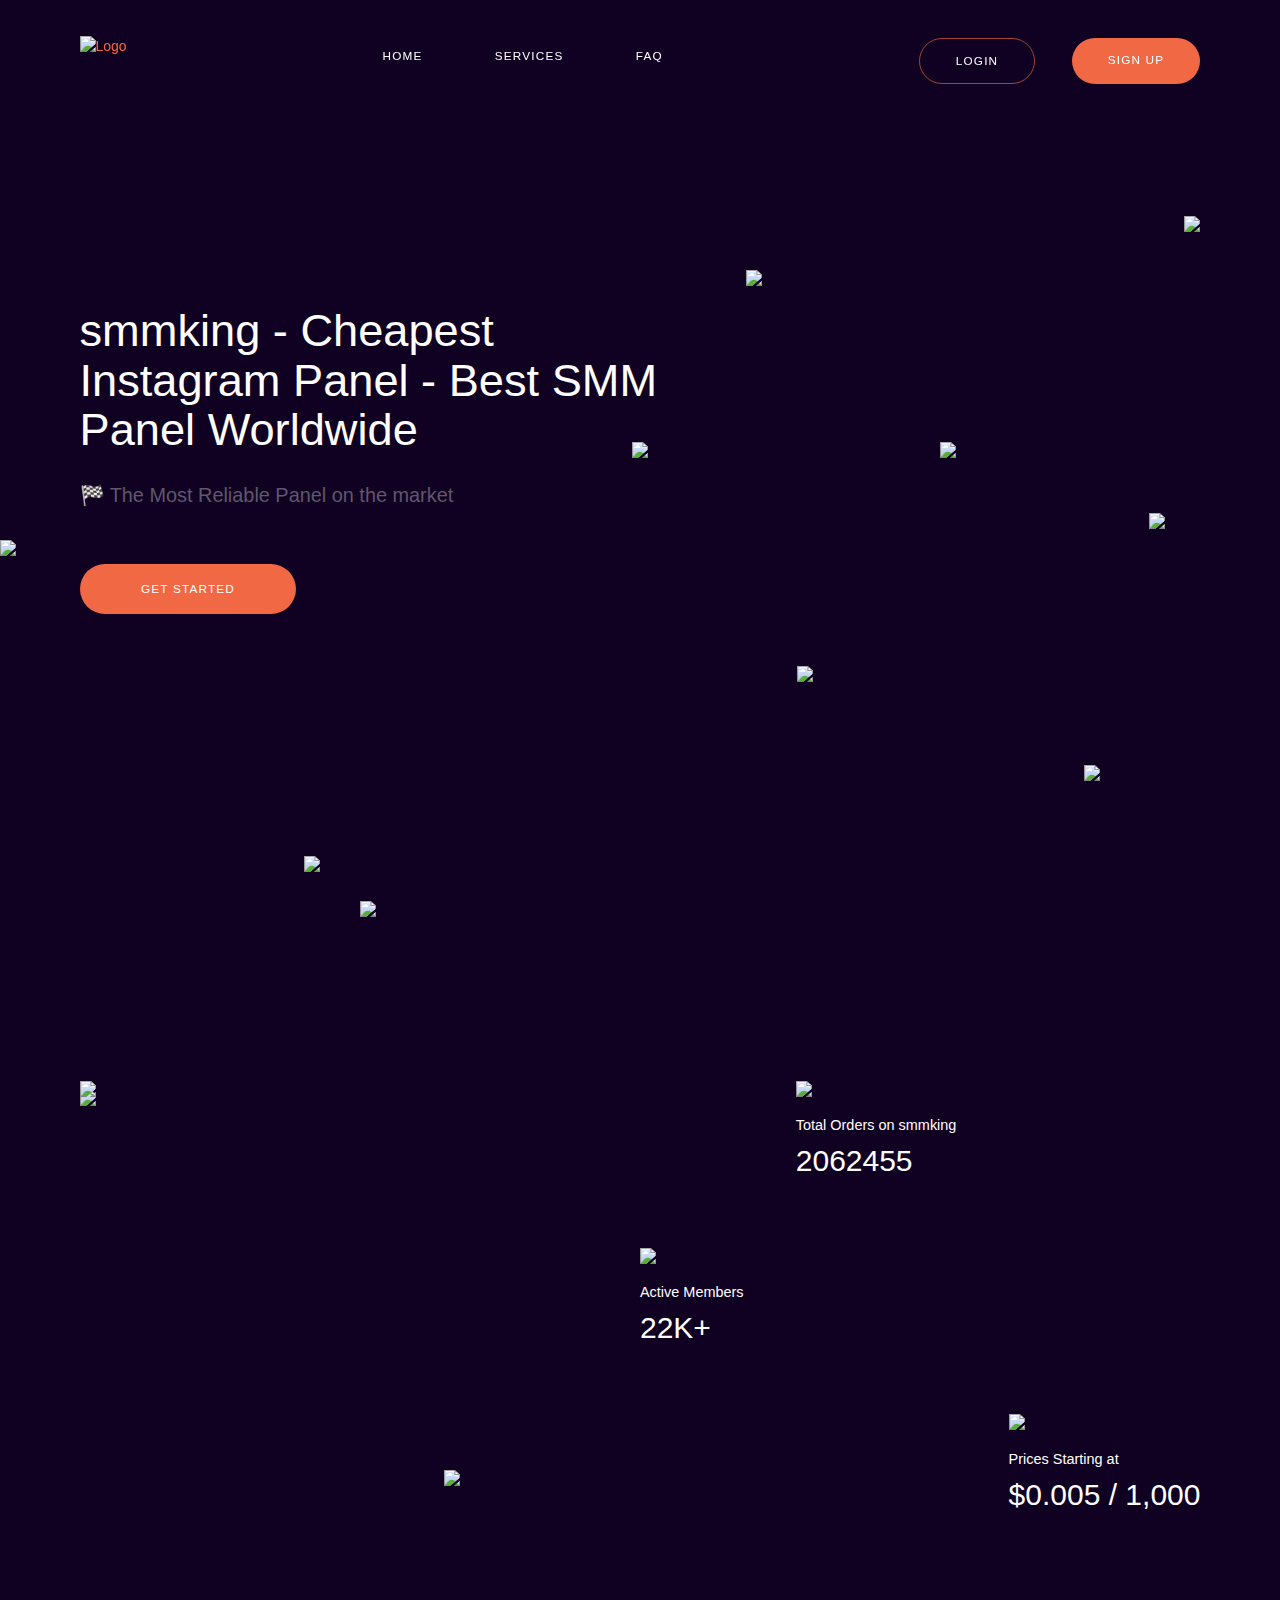
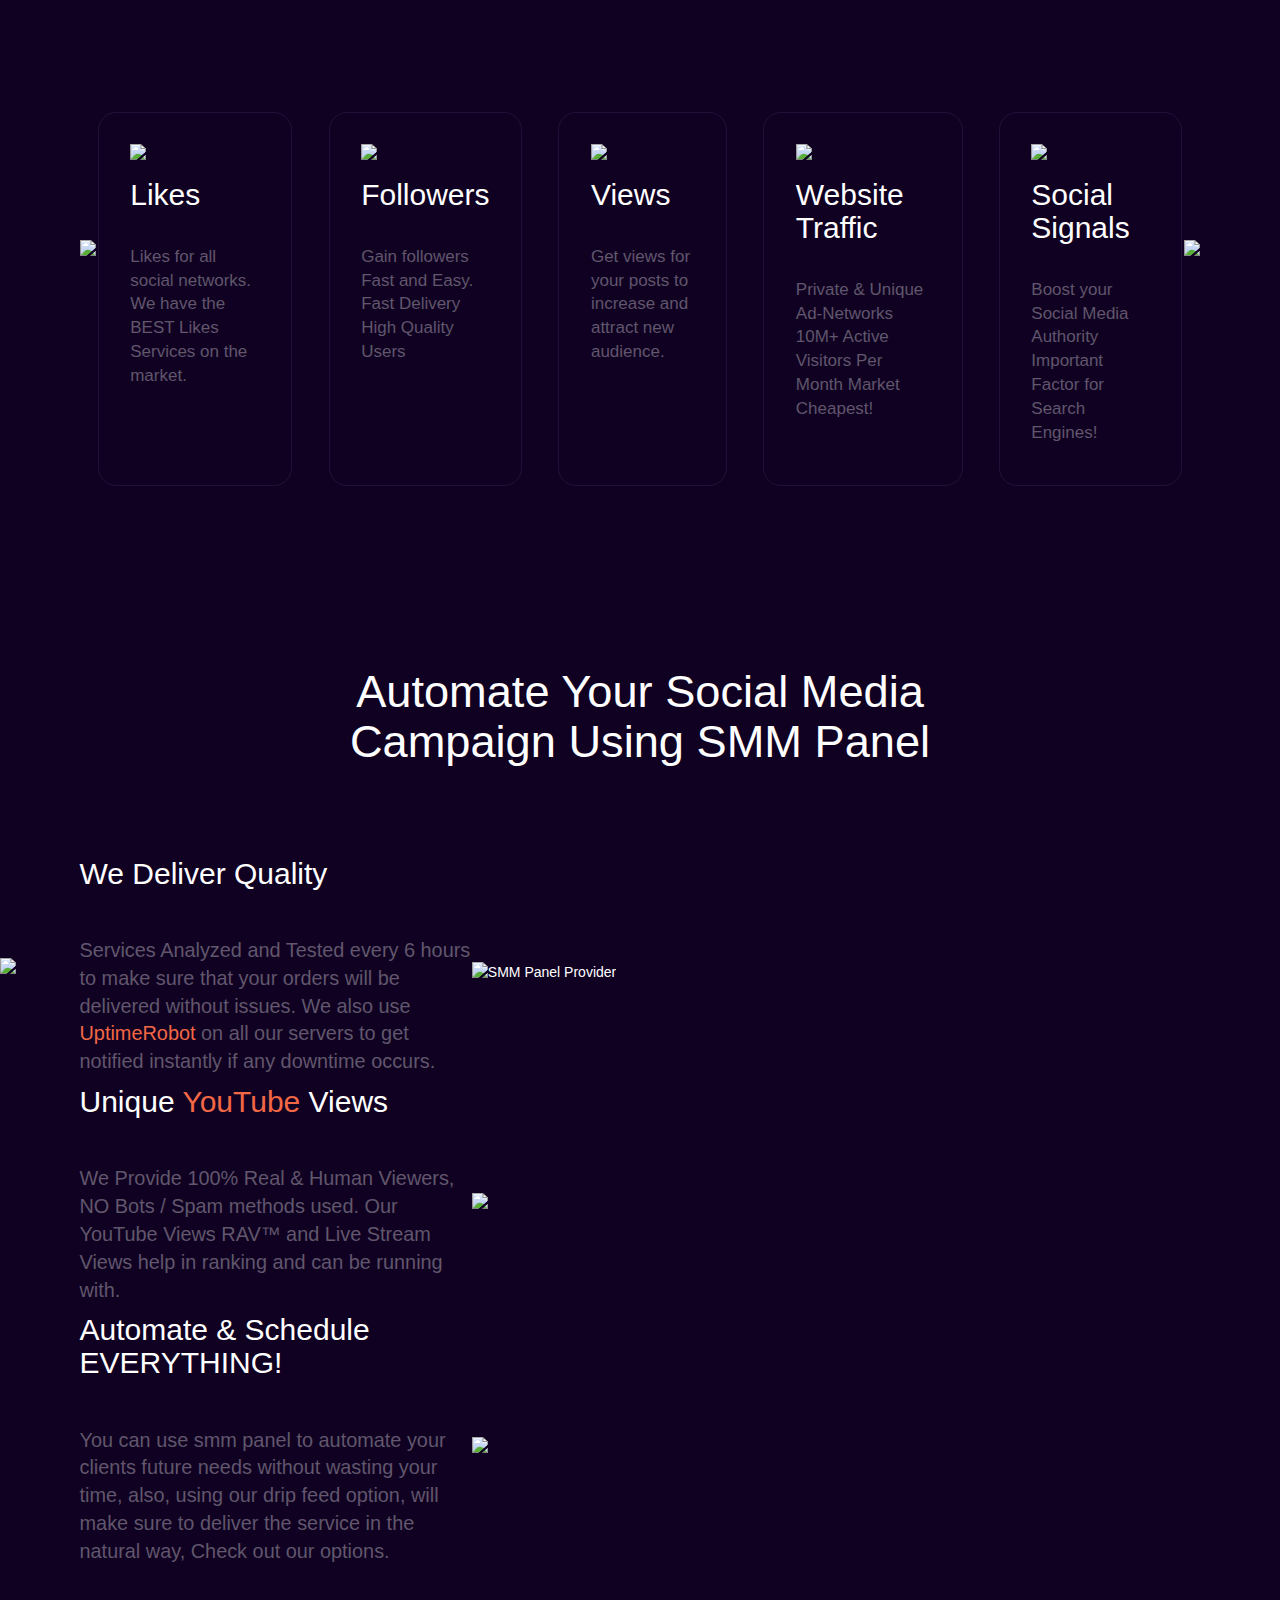
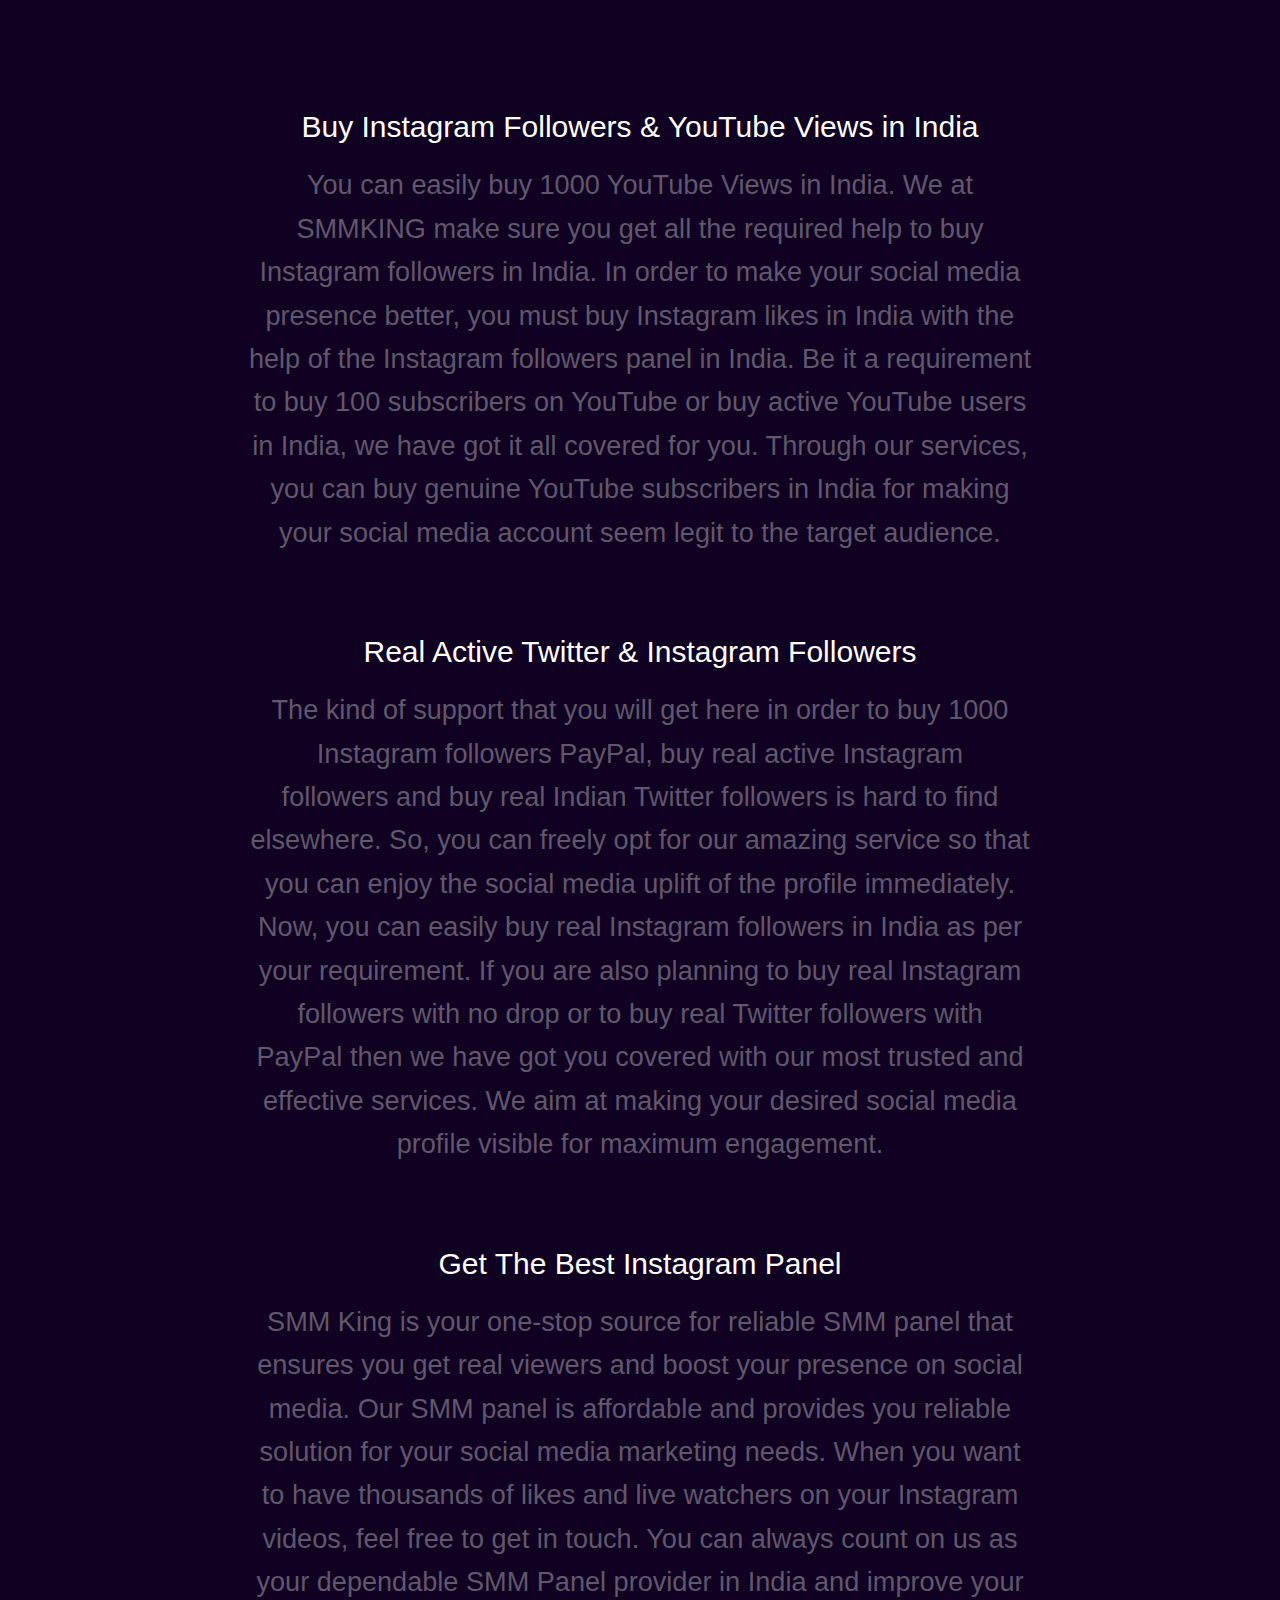
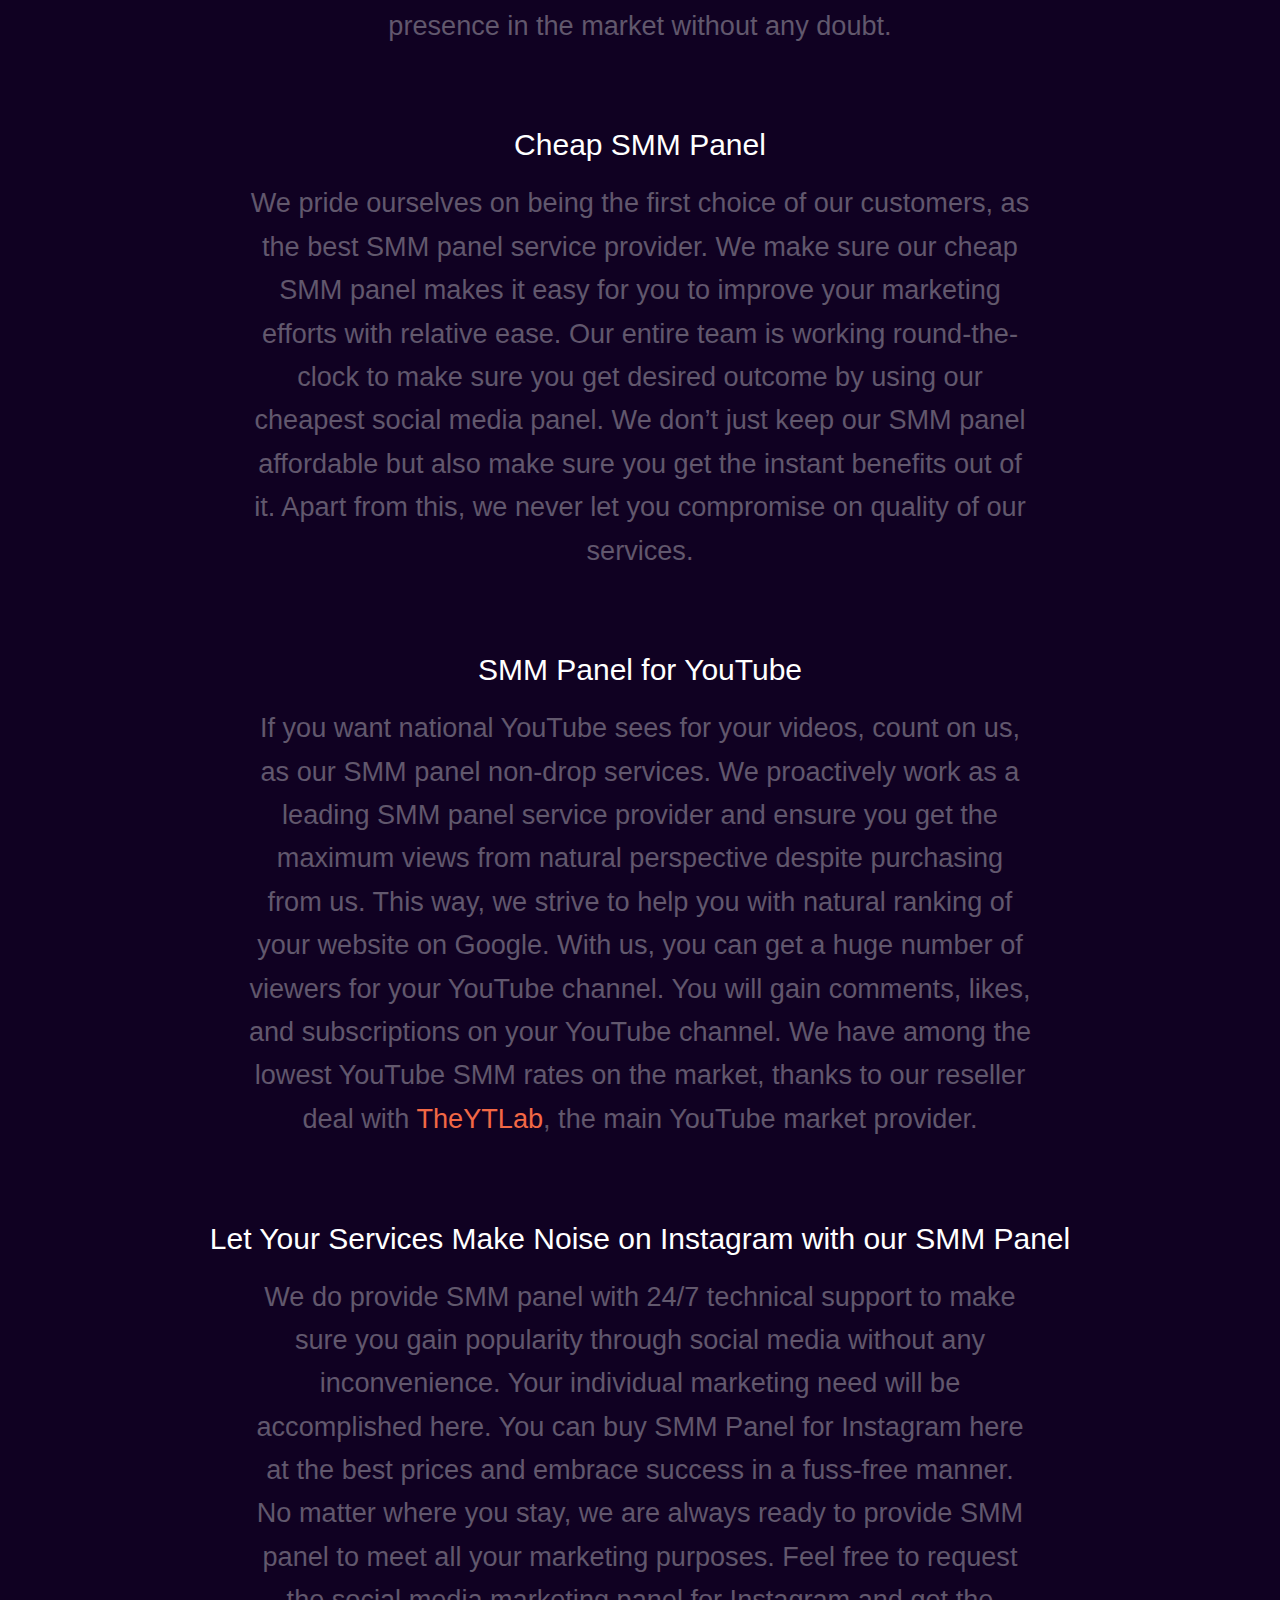
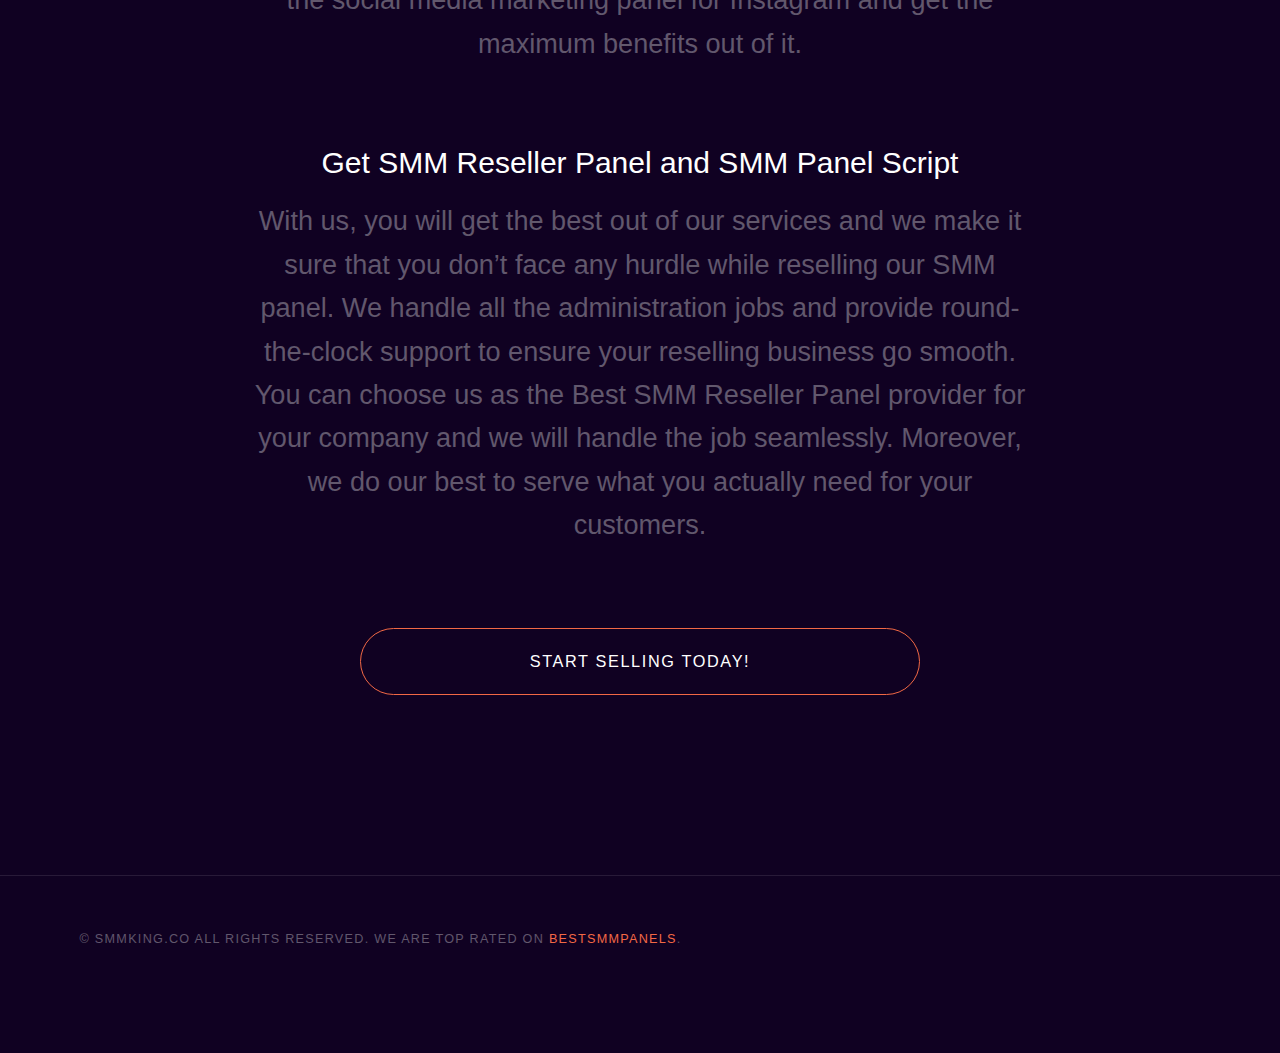
==== commit 45cf1cbe: "updates" ====
--- a/index.html
+++ b/index.html
@@ -344,7 +344,8 @@
 
                     <h2 style="text-align: center">SMM Panel for YouTube
                     </h2>
-                    <p class="cta-anim">If you want national YouTube sees for your videos, count on us, as our SMM panel
+                    <p class="cta-anim ">If you want national YouTube sees for your videos, count on us, as our SMM
+                        panel
                         non-drop services. We proactively work
                         as a leading SMM panel service provider and ensure you get the maximum views from natural
                         perspective despite purchasing
@@ -388,7 +389,16 @@
                     </p>
 
 
-                    <a class="cta-anim link-cta" href="index.html#">Start selling today!</a>
+                    <a class="cta-anim " href="index.html#" style="color:inherit;
+                    font-size:1.8rem;
+                        text-decoration:none;text-transform:uppercase;
+                        letter-spacing:.1em;margin:0 
+                        auto;display:table;padding:2.3rem 0;
+                        width:50%;text-align:center;
+                        border:1px solid #f16845;
+                        border-radius:51px;
+                        overflow:hidden">Start
+                        selling today!</a>
 
 
                 </div>
@@ -396,9 +406,9 @@
             <footer class="footer">
                 <div class="wrapper">
                     <div class="footer-inner">
-                        <p>&copy; <a href="https://bestsmmpanels.net/" target="_blank"
-                                style="color: #f26845; text-decoration: none;">SMMKING.COM</a> ALL RIGHTS
-                            RESERVED. WE ARE TOP RATED ON BESTSMMPANELS.</p>
+                        <p>&copy; SMMKING.CO ALL RIGHTS
+                            RESERVED. WE ARE TOP RATED ON <a href="https://bestsmmpanels.net/" target="_blank"
+                                style="color: #f26845; text-decoration: none;"> BESTSMMPANELS</a>.</p>
 
                     </div>
                 </div>
